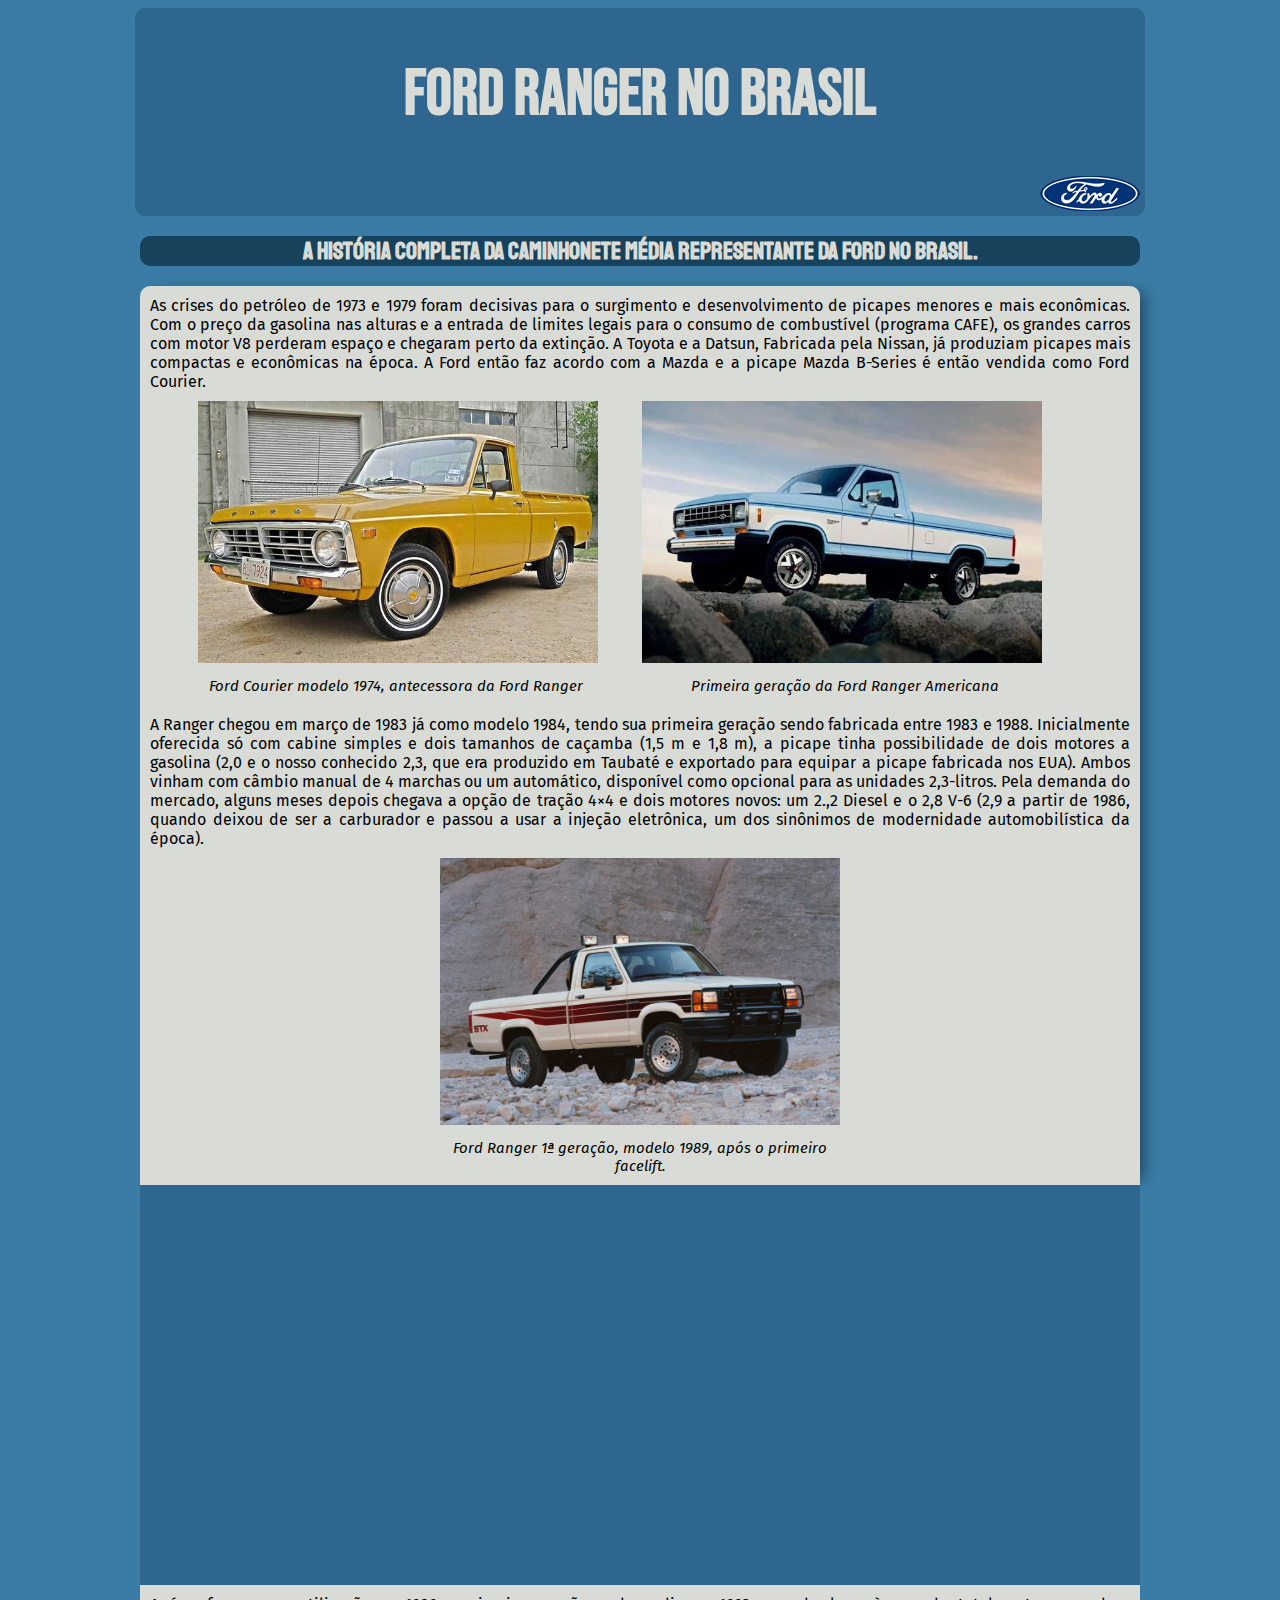
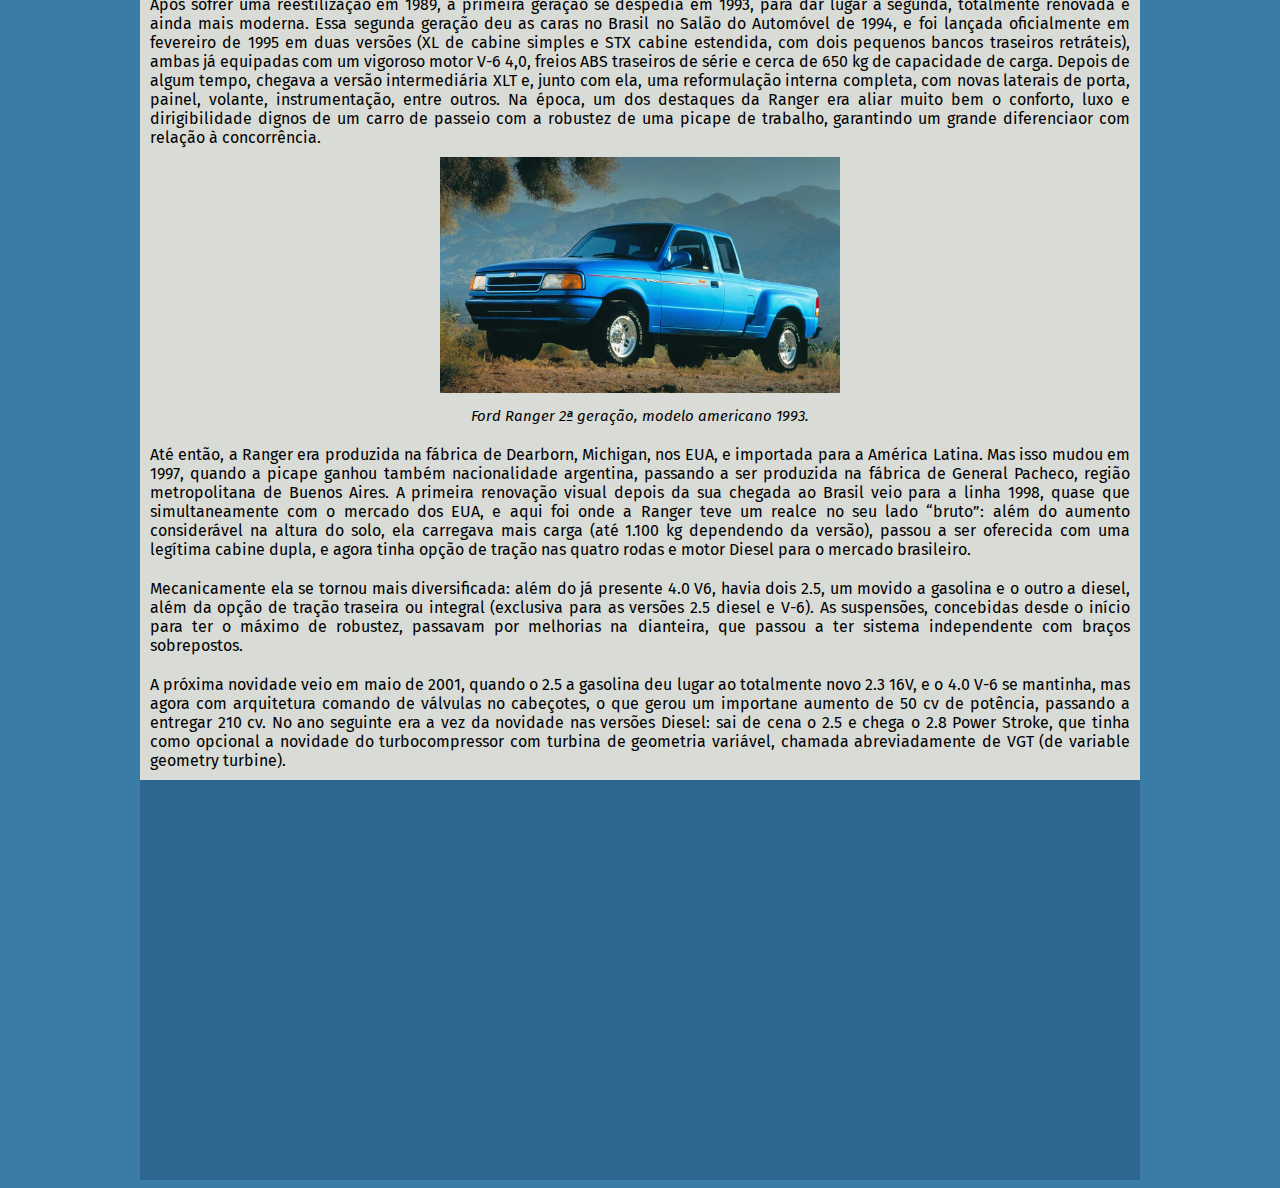
==== index.html @ 735c5980 "alterações no site como um todo" ====
<!DOCTYPE html>
<html lang="pt-br">
<head>
    <meta charset="UTF-8">
    <meta http-equiv="X-UA-Compatible" content="IE=edge">
    <meta name="viewport" content="width=device-width, initial-scale=1.0">
    <title>História da Ford Ranger no Brasil</title>

    <style>
        @import url('https://fonts.googleapis.com/css2?family=Bebas+Neue&display=swap');
        @import url('https://fonts.googleapis.com/css2?family=Staatliches&display=swap');
        @import url('https://fonts.googleapis.com/css2?family=Fira+Sans&display=swap');

        body {
            background-color: #3A7CA5;
            background-size: cover;
            background-repeat: no-repeat;
            background-position: center center;
            background-blend-mode: soft-light;
            background-attachment: fixed;

            /* 
            shorthand:
            
            background: color > image > position > repeat > size > attachment 

            background: #3d5c9b url("imagens/wallpaperranger-hor1.png") center center no-repeat cover fixed;

            obs:. o size ainda não funciona no shorthard, declarar fora do shorthand
            */
        }

        header {
            font-family: 'Bebas Neue', cursive;
            font-size: 2em;
            background-color: #2F6690;
            color: #D9DCD6;
            width: 1000px;
            padding: 5px;
            margin: auto;
            text-align: center;
            border-radius: 10px 10px 10px 10px;
        }

        #paginas {
            background-color: burlywood;
            text-align: center;
            width: 1000px;
            padding: 0px;
            margin: auto;
        }
        #textoprevio {
            color: #D9DCD6;
            background-color: #16425B;
            font-family: 'Staatliches', cursive;
            font-style: normal;
            text-align: center;
            width: 1000px;
            padding: 0px;
            margin: auto;
            border-radius: 10px 10px 10px 10px;
        }

        h3, p {
            font-family: 'Fira Sans', sans-serif;
            margin: 0px;
            padding: 10px;
        }
        
        #textoini {
            background-color: #D9DCD6;
            text-align: center;
            width: 1000px;
            padding: 0px;
            margin: auto;
            border-radius: 10px 10px 0px 0px;
            box-shadow: rgba(0, 0, 0, 0.432) 10px 0px 14px -6px;
        }

        #textos {
            background-color: #D9DCD6;
            text-align: center;
            width: 1000px;
            padding: 0px;
            margin: auto;
        }

        #fotos {
            display: inline-block;
            width: 400px;
            padding: 0px 40px 0px 0px;
            margin: auto;
        }

        #fotosunicas {
            width: 400px;
            padding: 0px 0px 0px 0px;
            margin: auto;
        }

        #comentarios1 {
            display: inline-block;
            width: 400px;
            padding: 0px 45px 0px 0px;
            margin: 0px;
            font-size: 15px;
            font-style: italic;
        }

        #comentarios2 {
            display: inline-block;
            width: 400px;
            padding: 0px 40px 0px 0px;
            margin: 0px;
            font-size: 15px;
            font-style: italic;
        }

        #comentariosunicos {
            width: 400px;
            margin: auto;
            padding: 0px;
            font-size: 15px;
            font-style: italic;
        }

        #anos80 {
            background-color: #2F6690;
            background-image: url('imagens/firstgenwallpaper.jpg');
            background-repeat: no-repeat;
            background-attachment: fixed;
            background-position: center center;
            margin: auto;
            width: 1000px;
            height: 400px;
            padding: 0px;
            margin: auto;
        }

        #anos90 {
            background-color: #2F6690;
            background-image: url('imagens/wallpaperranger2gen.jpg');
            background-repeat: no-repeat;
            background-attachment: fixed;
            background-position: center center;
            margin: auto;
            width: 1000px;
            height: 400px;
            padding: 0px;
            margin: auto;
        }

        #textoini > p {
            text-align: justify;
        }

        #textos > p {
            text-align: justify;
        }

        #logo {
            width: 1000px;
            height: 35px;
            background-image: url('imagens/logomin.fw.png');
            background-repeat: no-repeat;
            background-position: right;
            
        }
    </style>
</head>
<body>
    <header>
        <h1>Ford Ranger no Brasil</h1>
        <div id="logo"></div>
    </header>
    <main>
        <div id="textoprevio">
            <h2>A história completa da caminhonete média representante da Ford no Brasil.</h2>
        </div>
        <section id="textoini">
            <p>
                As crises do petróleo de 1973 e 1979 foram decisivas para o surgimento e desenvolvimento de picapes menores e mais econômicas. Com o preço da gasolina nas alturas e a entrada de limites legais para o consumo de combustível (programa CAFE), os grandes carros com motor V8 perderam espaço e chegaram perto da extinção. A Toyota e a Datsun, Fabricada pela Nissan, já produziam picapes mais compactas e econômicas na época. A Ford então faz acordo com a Mazda e a picape Mazda B-Series é então vendida como Ford Courier.
            </p>

                <div id="fotos">
                    <img src="imagens/FordCourier.jpg" alt="ford courier" id="fotos">
                </div>
                <div id="fotos">
                    <img src="imagens/Ranger1gen3.png" alt="ford ranger 1 gen" id="fotos">
                </div>
                <div id="comentarios1">
                    <p id="legenda">
                        Ford Courier modelo 1974, antecessora da Ford Ranger
                    </p>
                </div>
                <div id="comentarios2">
                    <p id="legenda">
                        Primeira geração da Ford Ranger Americana
                    </p>
                </div>
                <p>
                    A Ranger chegou em março de 1983 já como modelo 1984, tendo sua primeira geração sendo fabricada entre 1983 e 1988. Inicialmente oferecida só com cabine simples e dois tamanhos de caçamba (1,5 m e 1,8 m), a picape tinha possibilidade de dois motores a gasolina (2,0 e o nosso conhecido 2,3, que era produzido em Taubaté e exportado para equipar a picape fabricada nos EUA). Ambos vinham com câmbio manual de 4 marchas ou um automático, disponível como opcional para as unidades 2,3-litros. Pela demanda do mercado, alguns meses depois chegava a opção de tração 4×4 e dois motores novos: um 2.,2 Diesel e o 2,8 V-6 (2,9 a partir de 1986, quando deixou de ser a carburador e passou a usar a injeção eletrônica, um dos sinônimos de modernidade automobilística da época).
                </p>
                <div id="fotosunicas">
                    <img src="imagens/1989-rangerfacelift.jpg" alt="ford ranger 1989" id="fotosunicas">
                </div>
                <div id="comentariosunicos">
                    <p id="legenda">
                        Ford Ranger 1ª geração, modelo 1989, após o primeiro facelift.
                    </p>
                </div>
            
        </section>

        <section id="anos80"></section>

        <section id="textos">
            <p>
                Após sofrer uma reestilização em 1989, a primeira geração se despedia em 1993, para dar lugar à segunda, totalmente renovada e ainda mais moderna. Essa segunda geração deu as caras no Brasil no Salão do Automóvel de 1994, e foi lançada oficialmente em fevereiro de 1995 em duas versões (XL de cabine simples e STX cabine estendida, com dois pequenos bancos traseiros retráteis), ambas já equipadas com um vigoroso motor V-6 4,0, freios ABS traseiros de série e cerca de 650 kg de capacidade de carga. Depois de algum tempo, chegava a versão intermediária XLT e, junto com ela, uma reformulação interna completa, com novas laterais de porta, painel, volante, instrumentação, entre outros. Na época, um dos destaques da Ranger era aliar muito bem o conforto, luxo e dirigibilidade dignos de um carro de passeio com a robustez de uma picape de trabalho, garantindo um grande diferenciaor com relação à concorrência.
            </p>
            <div id="fotosunicas">
                <img src="imagens/ranger2gen-01.jpg" alt="ford ranger 1989" id="fotosunicas">
            </div>
            <div id="comentariosunicos">
                <p id="legenda">
                    Ford Ranger 2ª geração, modelo americano 1993.
                </p>
            </div>
            <p>
                Até então, a Ranger era produzida na fábrica de Dearborn, Michigan, nos EUA, e importada para a América Latina. Mas isso mudou em 1997, quando a picape ganhou também nacionalidade argentina, passando a ser produzida na fábrica de General Pacheco, região metropolitana de Buenos Aires. A primeira renovação visual depois da sua chegada ao Brasil veio para a linha 1998, quase que simultaneamente com o mercado dos EUA, e aqui foi onde a Ranger teve um realce no seu lado “bruto”: além do aumento considerável na altura do solo, ela carregava mais carga (até 1.100 kg dependendo da versão), passou a ser oferecida com uma legítima cabine dupla, e agora tinha opção de tração nas quatro rodas e motor Diesel para o mercado brasileiro.
            </p>
            <p>
                Mecanicamente ela se tornou mais diversificada: além do já presente 4.0 V6, havia dois 2.5, um movido a gasolina e o outro a diesel, além da opção de tração traseira ou integral (exclusiva para as versões 2.5 diesel e V-6). As suspensões, concebidas desde o início para ter o máximo de robustez, passavam por melhorias na dianteira, que passou a ter sistema independente com braços sobrepostos.
            </p>
            <p>
                A próxima novidade veio em maio de 2001, quando o 2.5 a gasolina deu lugar ao totalmente novo 2.3 16V, e o 4.0 V-6 se mantinha, mas agora com arquitetura comando de válvulas no cabeçotes, o que gerou um importane aumento de 50 cv de potência, passando a entregar 210 cv. No ano seguinte era a vez da novidade nas versões Diesel: sai de cena o 2.5 e chega o 2.8 Power Stroke, que tinha como opcional a novidade do turbocompressor com turbina de geometria variável, chamada abreviadamente de VGT (de variable geometry turbine).
            </p>

            <section id="anos90"></section>
            
        </section>
    </main>
</body>
</html>
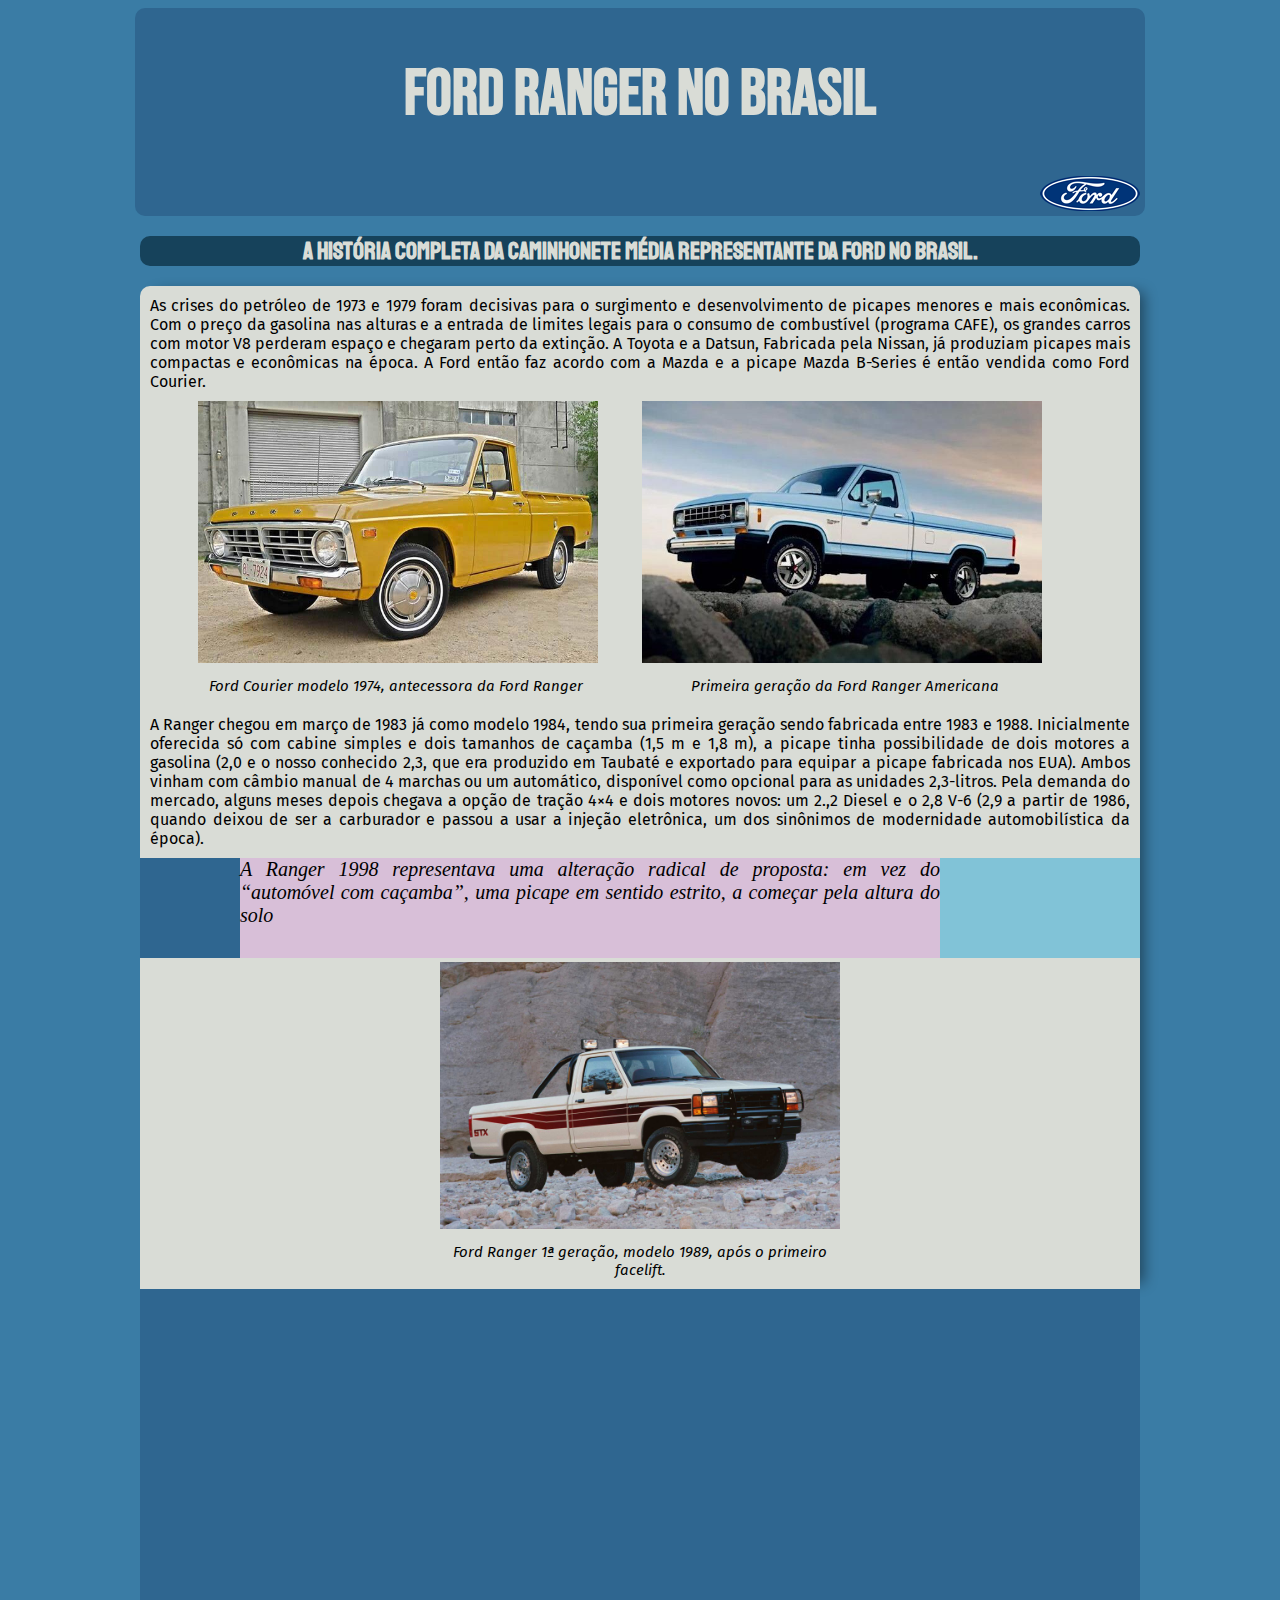
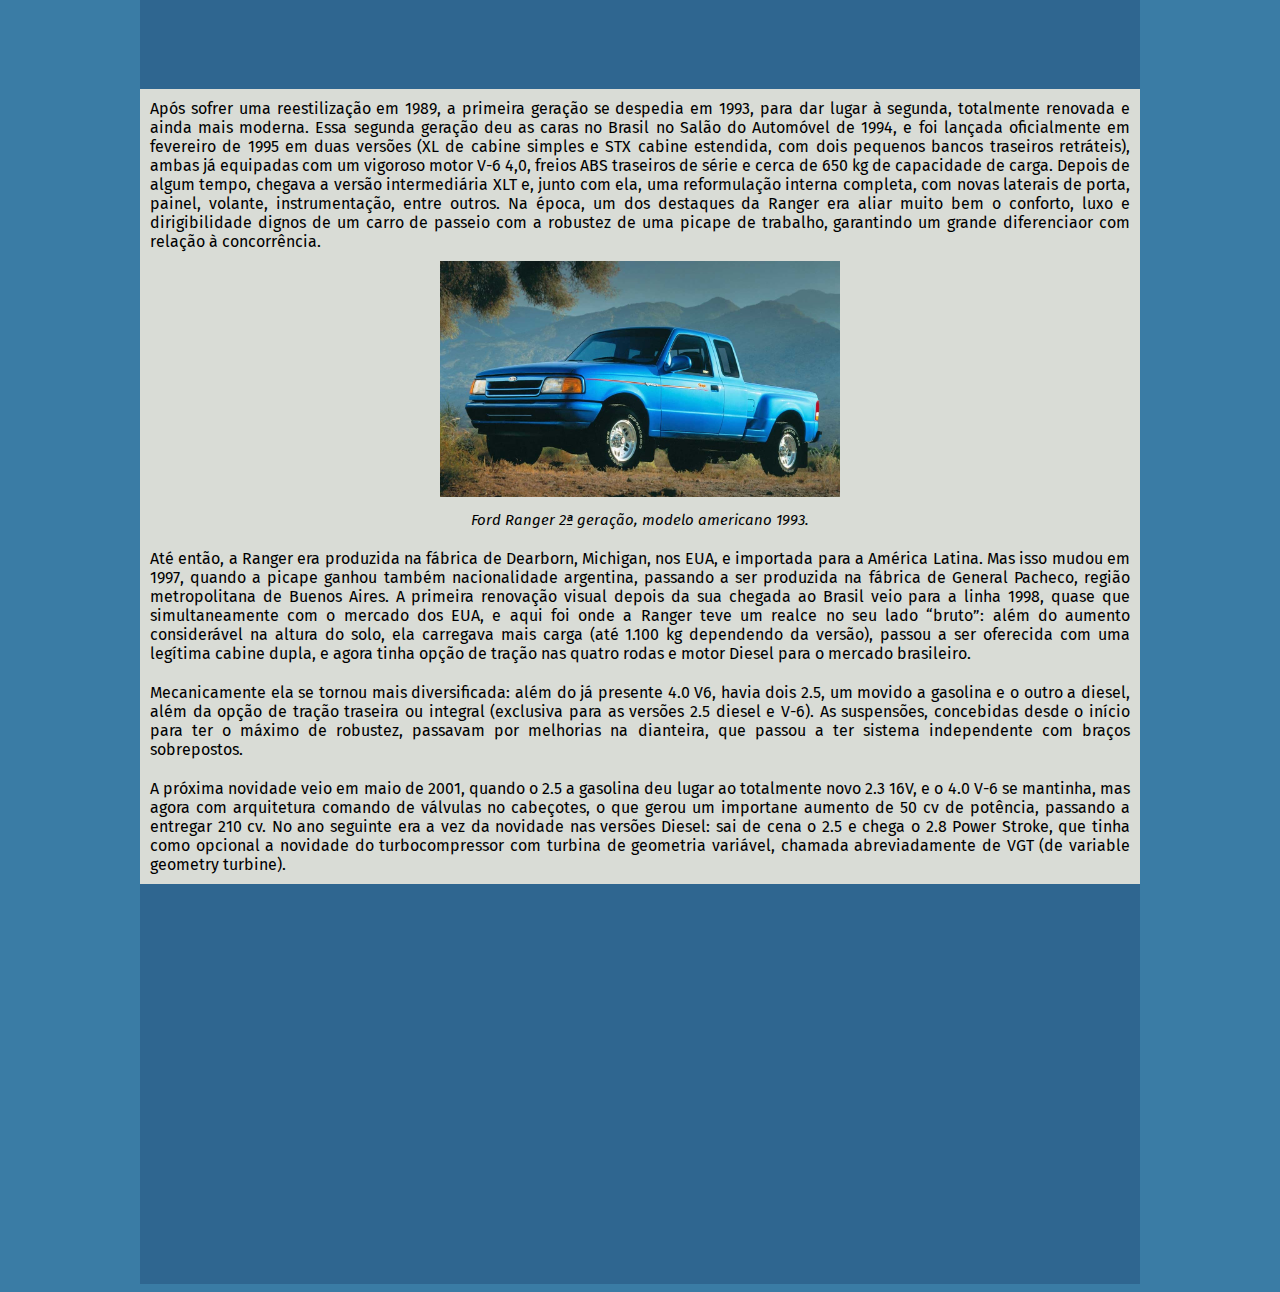
==== commit a85036bd: "commit" ====
--- a/index.html
+++ b/index.html
@@ -66,6 +66,37 @@
             margin: 0px;
             padding: 10px;
         }
+
+        #destaque {
+            display: inline-block;
+            background-color: #81C3D7;
+            font-size: 20px;
+            font-style: italic;
+            margin: auto;
+            width: 1000px;
+        }
+
+        #textodestaque {
+            margin: 10px 0px 10px 0px;
+            width: 700px;
+            height: 100px;
+            text-align: justify;
+            display: table-cell;
+            background-color: thistle;
+        }
+
+        #enfeitedestaque {
+            margin: 10px 0px 10px 0px;
+            width: 100px;
+            height: 100px;
+            display: table-cell;
+            background-color: #2F6690;
+        }
+
+        #teste {
+            border: 0px 0px 50px 0px;
+            padding: 0px;
+        }
         
         #textoini {
             background-color: #D9DCD6;
@@ -126,7 +157,7 @@
 
         #anos80 {
             background-color: #2F6690;
-            background-image: url('imagens/firstgenwallpaper.jpg');
+            background-image: url('imagens/ranger1gen4.PNG');
             background-repeat: no-repeat;
             background-attachment: fixed;
             background-position: center center;
@@ -201,6 +232,12 @@
                 <p>
                     A Ranger chegou em março de 1983 já como modelo 1984, tendo sua primeira geração sendo fabricada entre 1983 e 1988. Inicialmente oferecida só com cabine simples e dois tamanhos de caçamba (1,5 m e 1,8 m), a picape tinha possibilidade de dois motores a gasolina (2,0 e o nosso conhecido 2,3, que era produzido em Taubaté e exportado para equipar a picape fabricada nos EUA). Ambos vinham com câmbio manual de 4 marchas ou um automático, disponível como opcional para as unidades 2,3-litros. Pela demanda do mercado, alguns meses depois chegava a opção de tração 4×4 e dois motores novos: um 2.,2 Diesel e o 2,8 V-6 (2,9 a partir de 1986, quando deixou de ser a carburador e passou a usar a injeção eletrônica, um dos sinônimos de modernidade automobilística da época).
                 </p>
+                <section id="destaque">
+                <div id="enfeitedestaque"></div>
+                <div id="textodestaque">A Ranger 1998 representava uma alteração radical de proposta: em vez do “automóvel com caçamba”, uma picape em sentido estrito, a começar pela altura do solo</div>
+                </section>
+                
+                    
                 <div id="fotosunicas">
                     <img src="imagens/1989-rangerfacelift.jpg" alt="ford ranger 1989" id="fotosunicas">
                 </div>
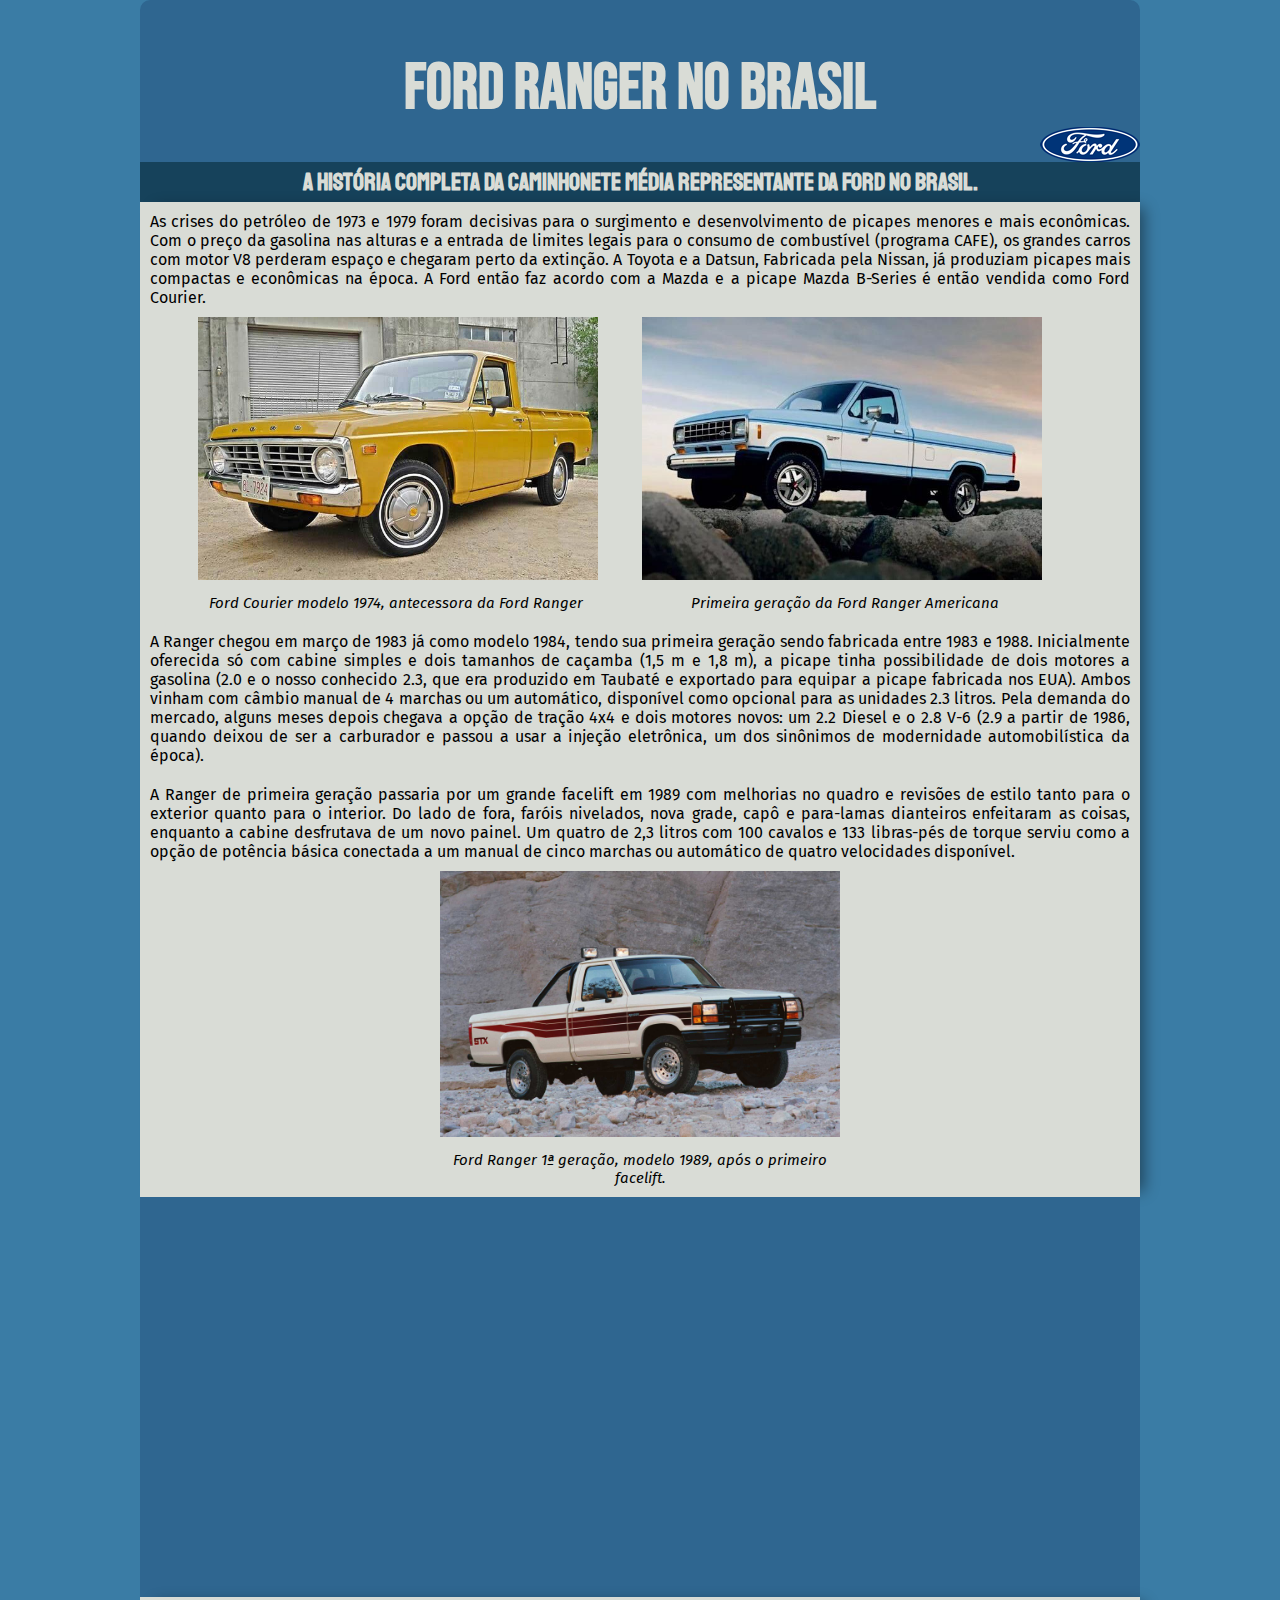
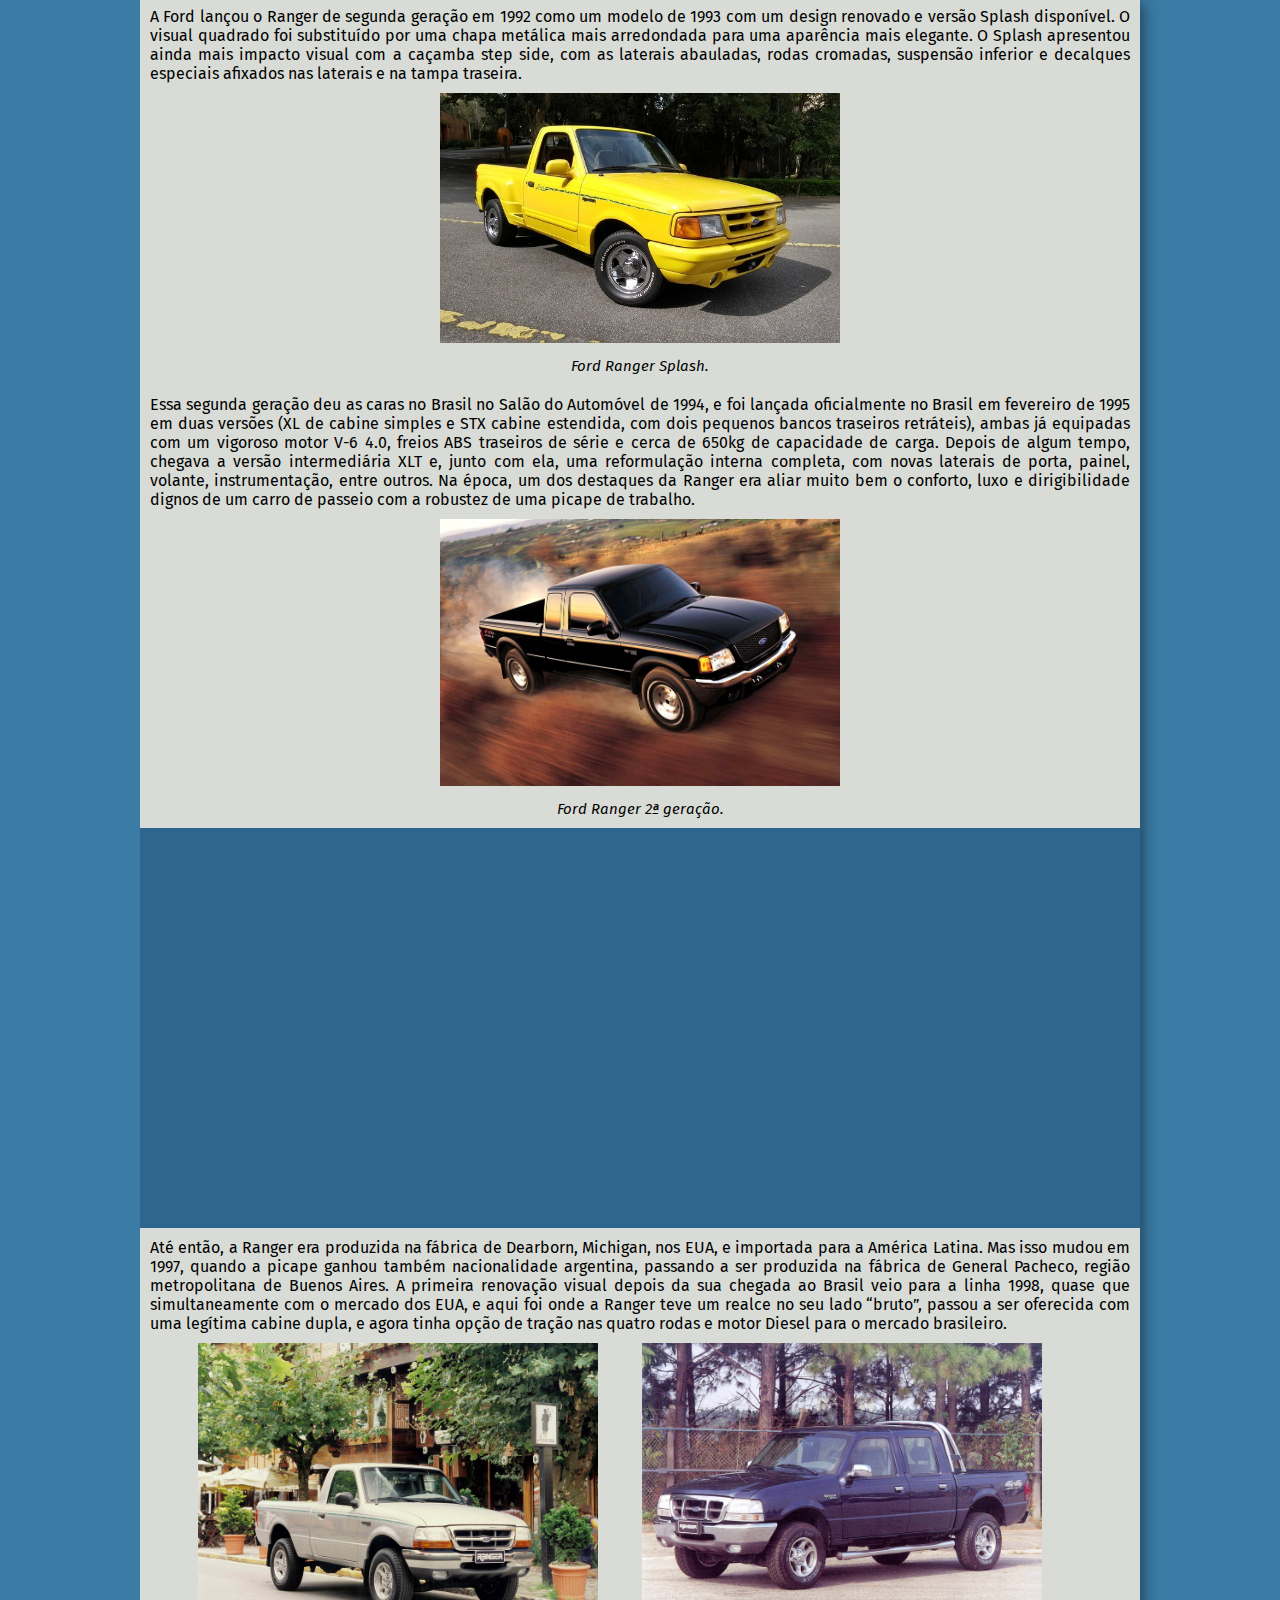
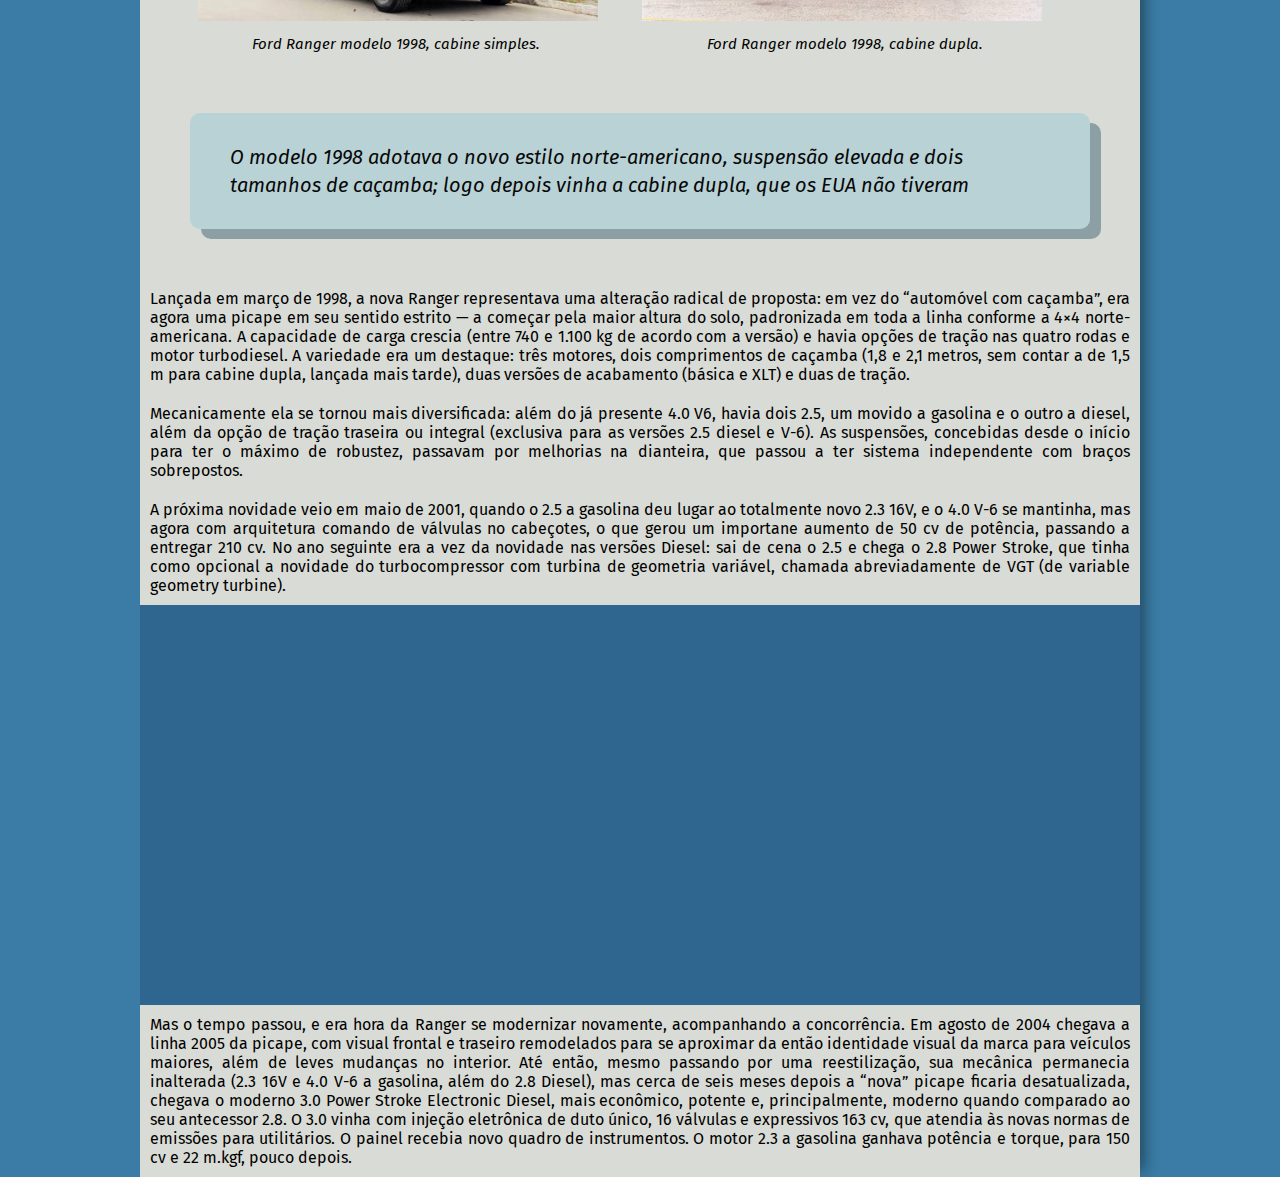
==== commit 6bb3631b: "commit final do dia" ====
--- a/index.html
+++ b/index.html
@@ -11,6 +11,12 @@
         @import url('https://fonts.googleapis.com/css2?family=Staatliches&display=swap');
         @import url('https://fonts.googleapis.com/css2?family=Fira+Sans&display=swap');
 
+        *{
+            margin: 0;
+            padding: 0;
+            border: 0;
+        }
+
         body {
             background-color: #3A7CA5;
             background-size: cover;
@@ -36,29 +42,20 @@
             background-color: #2F6690;
             color: #D9DCD6;
             width: 1000px;
-            padding: 5px;
+            padding: 50px 0px 0px 0px;
             margin: auto;
             text-align: center;
-            border-radius: 10px 10px 10px 10px;
-        }
-
-        #paginas {
-            background-color: burlywood;
-            text-align: center;
-            width: 1000px;
-            padding: 0px;
-            margin: auto;
-        }
+            border-radius: 10px 10px 0px 0px;
+        }
+
         #textoprevio {
+            width: 1000px;
+            padding: 5px 0px 5px 0px;
             color: #D9DCD6;
             background-color: #16425B;
             font-family: 'Staatliches', cursive;
-            font-style: normal;
             text-align: center;
-            width: 1000px;
-            padding: 0px;
-            margin: auto;
-            border-radius: 10px 10px 10px 10px;
+            margin: auto;
         }
 
         h3, p {
@@ -68,16 +65,23 @@
         }
 
         #destaque {
-            display: inline-block;
-            background-color: #81C3D7;
             font-size: 20px;
             font-style: italic;
             margin: auto;
             width: 1000px;
         }
 
+        #enfeitedestaque {
+            margin: auto;
+            padding: 0px 0px 0px 200px;
+            width: 10px;
+            height: 100px;
+            display: table-cell;
+            background-color: #2F6690;
+        }
+
         #textodestaque {
-            margin: 10px 0px 10px 0px;
+            margin: auto;
             width: 700px;
             height: 100px;
             text-align: justify;
@@ -85,14 +89,6 @@
             background-color: thistle;
         }
 
-        #enfeitedestaque {
-            margin: 10px 0px 10px 0px;
-            width: 100px;
-            height: 100px;
-            display: table-cell;
-            background-color: #2F6690;
-        }
-
         #teste {
             border: 0px 0px 50px 0px;
             padding: 0px;
@@ -104,7 +100,6 @@
             width: 1000px;
             padding: 0px;
             margin: auto;
-            border-radius: 10px 10px 0px 0px;
             box-shadow: rgba(0, 0, 0, 0.432) 10px 0px 14px -6px;
         }
 
@@ -114,6 +109,7 @@
             width: 1000px;
             padding: 0px;
             margin: auto;
+            box-shadow: rgba(0, 0, 0, 0.432) 10px 0px 14px -6px;
         }
 
         #fotos {
@@ -157,7 +153,7 @@
 
         #anos80 {
             background-color: #2F6690;
-            background-image: url('imagens/ranger1gen4.PNG');
+            background-image: url('imagens/ranger1gen5.jpg');
             background-repeat: no-repeat;
             background-attachment: fixed;
             background-position: center center;
@@ -181,6 +177,20 @@
             margin: auto;
         }
 
+        #anos98 {
+            background-color: #2F6690;
+            background-image: url('imagens/ranger3gen.jpg');
+            background-repeat: no-repeat;
+            background-attachment: fixed;
+            background-position: center center;
+            margin: auto;
+            width: 1000px;
+            height: 400px;
+            padding: 0px;
+            margin: auto;
+        }
+
+
         #textoini > p {
             text-align: justify;
         }
@@ -194,9 +204,22 @@
             height: 35px;
             background-image: url('imagens/logomin.fw.png');
             background-repeat: no-repeat;
-            background-position: right;
-            
-        }
+            background-position: right;   
+        }
+
+        blockquote.quote {
+            padding:20px 30px;
+            text-align:left;
+            background: #81c3d760 no-repeat right;
+            color: #070707;
+            font-size: 20px;line-height: 1.4;
+            font-style: italic;
+            border: 0;
+            border-radius: 10px;
+            margin: 50px 50px 50px 50px;
+            display: block;
+            box-shadow: 11px 10px 0px #16425b65;
+}
     </style>
 </head>
 <body>
@@ -230,14 +253,12 @@
                     </p>
                 </div>
                 <p>
-                    A Ranger chegou em março de 1983 já como modelo 1984, tendo sua primeira geração sendo fabricada entre 1983 e 1988. Inicialmente oferecida só com cabine simples e dois tamanhos de caçamba (1,5 m e 1,8 m), a picape tinha possibilidade de dois motores a gasolina (2,0 e o nosso conhecido 2,3, que era produzido em Taubaté e exportado para equipar a picape fabricada nos EUA). Ambos vinham com câmbio manual de 4 marchas ou um automático, disponível como opcional para as unidades 2,3-litros. Pela demanda do mercado, alguns meses depois chegava a opção de tração 4×4 e dois motores novos: um 2.,2 Diesel e o 2,8 V-6 (2,9 a partir de 1986, quando deixou de ser a carburador e passou a usar a injeção eletrônica, um dos sinônimos de modernidade automobilística da época).
-                </p>
-                <section id="destaque">
-                <div id="enfeitedestaque"></div>
-                <div id="textodestaque">A Ranger 1998 representava uma alteração radical de proposta: em vez do “automóvel com caçamba”, uma picape em sentido estrito, a começar pela altura do solo</div>
-                </section>
+                    A Ranger chegou em março de 1983 já como modelo 1984, tendo sua primeira geração sendo fabricada entre 1983 e 1988. Inicialmente oferecida só com cabine simples e dois tamanhos de caçamba (1,5 m e 1,8 m), a picape tinha possibilidade de dois motores a gasolina (2.0 e o nosso conhecido 2.3, que era produzido em Taubaté e exportado para equipar a picape fabricada nos EUA). Ambos vinham com câmbio manual de 4 marchas ou um automático, disponível como opcional para as unidades 2.3 litros. Pela demanda do mercado, alguns meses depois chegava a opção de tração 4x4 e dois motores novos: um 2.2 Diesel e o 2.8 V-6 (2.9 a partir de 1986, quando deixou de ser a carburador e passou a usar a injeção eletrônica, um dos sinônimos de modernidade automobilística da época).
+                </p>
+                <p>
+                    A Ranger de primeira geração passaria por um grande facelift em 1989 com melhorias no quadro e revisões de estilo tanto para o exterior quanto para o interior. Do lado de fora, faróis nivelados, nova grade, capô e para-lamas dianteiros enfeitaram as coisas, enquanto a cabine desfrutava de um novo painel. Um quatro de 2,3 litros com 100 cavalos e 133 libras-pés de torque serviu como a opção de potência básica conectada a um manual de cinco marchas ou automático de quatro velocidades disponível.
+                </p>
                 
-                    
                 <div id="fotosunicas">
                     <img src="imagens/1989-rangerfacelift.jpg" alt="ford ranger 1989" id="fotosunicas">
                 </div>
@@ -253,18 +274,52 @@
 
         <section id="textos">
             <p>
-                Após sofrer uma reestilização em 1989, a primeira geração se despedia em 1993, para dar lugar à segunda, totalmente renovada e ainda mais moderna. Essa segunda geração deu as caras no Brasil no Salão do Automóvel de 1994, e foi lançada oficialmente em fevereiro de 1995 em duas versões (XL de cabine simples e STX cabine estendida, com dois pequenos bancos traseiros retráteis), ambas já equipadas com um vigoroso motor V-6 4,0, freios ABS traseiros de série e cerca de 650 kg de capacidade de carga. Depois de algum tempo, chegava a versão intermediária XLT e, junto com ela, uma reformulação interna completa, com novas laterais de porta, painel, volante, instrumentação, entre outros. Na época, um dos destaques da Ranger era aliar muito bem o conforto, luxo e dirigibilidade dignos de um carro de passeio com a robustez de uma picape de trabalho, garantindo um grande diferenciaor com relação à concorrência.
+                A Ford lançou o Ranger de segunda geração em 1992 como um modelo de 1993 com um design renovado e versão Splash disponível. O visual quadrado foi substituído por uma chapa metálica mais arredondada para uma aparência mais elegante. O Splash apresentou ainda mais impacto visual com a caçamba step side, com as laterais abauladas, rodas cromadas, suspensão inferior e decalques especiais afixados nas laterais e na tampa traseira.
             </p>
             <div id="fotosunicas">
-                <img src="imagens/ranger2gen-01.jpg" alt="ford ranger 1989" id="fotosunicas">
+                <img src="imagens/rangersplashamarela.jpg" alt="ford ranger 1989" id="fotosunicas">
             </div>
             <div id="comentariosunicos">
                 <p id="legenda">
-                    Ford Ranger 2ª geração, modelo americano 1993.
-                </p>
-            </div>
-            <p>
-                Até então, a Ranger era produzida na fábrica de Dearborn, Michigan, nos EUA, e importada para a América Latina. Mas isso mudou em 1997, quando a picape ganhou também nacionalidade argentina, passando a ser produzida na fábrica de General Pacheco, região metropolitana de Buenos Aires. A primeira renovação visual depois da sua chegada ao Brasil veio para a linha 1998, quase que simultaneamente com o mercado dos EUA, e aqui foi onde a Ranger teve um realce no seu lado “bruto”: além do aumento considerável na altura do solo, ela carregava mais carga (até 1.100 kg dependendo da versão), passou a ser oferecida com uma legítima cabine dupla, e agora tinha opção de tração nas quatro rodas e motor Diesel para o mercado brasileiro.
+                    Ford Ranger Splash.
+                </p>
+            </div>
+            <p>
+                Essa segunda geração deu as caras no Brasil no Salão do Automóvel de 1994, e foi lançada oficialmente no Brasil em fevereiro de 1995 em duas versões (XL de cabine simples e STX cabine estendida, com dois pequenos bancos traseiros retráteis), ambas já equipadas com um vigoroso motor V-6 4.0, freios ABS traseiros de série e cerca de 650kg de capacidade de carga. Depois de algum tempo, chegava a versão intermediária XLT e, junto com ela, uma reformulação interna completa, com novas laterais de porta, painel, volante, instrumentação, entre outros. Na época, um dos destaques da Ranger era aliar muito bem o conforto, luxo e dirigibilidade dignos de um carro de passeio com a robustez de uma picape de trabalho.
+            </p>
+            <div id="fotosunicas">
+                <img src="imagens/range2gen.jpg" alt="ford ranger 1989" id="fotosunicas">
+            </div>
+            <div id="comentariosunicos">
+                <p id="legenda">
+                    Ford Ranger 2ª geração.
+                </p>
+            </div>
+            <section id="anos90"></section>
+            <p>
+                Até então, a Ranger era produzida na fábrica de Dearborn, Michigan, nos EUA, e importada para a América Latina. Mas isso mudou em 1997, quando a picape ganhou também nacionalidade argentina, passando a ser produzida na fábrica de General Pacheco, região metropolitana de Buenos Aires. A primeira renovação visual depois da sua chegada ao Brasil veio para a linha 1998, quase que simultaneamente com o mercado dos EUA, e aqui foi onde a Ranger teve um realce no seu lado “bruto”, passou a ser oferecida com uma legítima cabine dupla, e agora tinha opção de tração nas quatro rodas e motor Diesel para o mercado brasileiro.
+            </p>
+            <div id="fotos">
+                <img src="imagens/ranger1998.jpg" alt="ford courier" id="fotos">
+            </div>
+            <div id="fotos">
+                <img src="imagens/ranger 1998-4.jpg" alt="ford ranger 1 gen" id="fotos">
+            </div>
+            <div id="comentarios1">
+                <p id="legenda">
+                    Ford Ranger modelo 1998, cabine simples.
+                </p>
+            </div>
+            <div id="comentarios2">
+                <p id="legenda">
+                    Ford Ranger modelo 1998, cabine dupla.
+                </p>
+            </div>
+            <blockquote class="quote">
+                <p>O modelo 1998 adotava o novo estilo norte-americano, suspensão elevada e dois tamanhos de caçamba; logo depois vinha a cabine dupla, que os EUA não tiveram</p>
+            </blockquote>
+            <p>
+                Lançada em março de 1998, a nova Ranger representava uma alteração radical de proposta: em vez do “automóvel com caçamba”, era agora uma picape em seu sentido estrito — a começar pela maior altura do solo, padronizada em toda a linha conforme a 4×4 norte-americana. A capacidade de carga crescia (entre 740 e 1.100 kg de acordo com a versão) e havia opções de tração nas quatro rodas e motor turbodiesel. A variedade era um destaque: três motores, dois comprimentos de caçamba (1,8 e 2,1 metros, sem contar a de 1,5 m para cabine dupla, lançada mais tarde), duas versões de acabamento (básica e XLT) e duas de tração.
             </p>
             <p>
                 Mecanicamente ela se tornou mais diversificada: além do já presente 4.0 V6, havia dois 2.5, um movido a gasolina e o outro a diesel, além da opção de tração traseira ou integral (exclusiva para as versões 2.5 diesel e V-6). As suspensões, concebidas desde o início para ter o máximo de robustez, passavam por melhorias na dianteira, que passou a ter sistema independente com braços sobrepostos.
@@ -272,8 +327,12 @@
             <p>
                 A próxima novidade veio em maio de 2001, quando o 2.5 a gasolina deu lugar ao totalmente novo 2.3 16V, e o 4.0 V-6 se mantinha, mas agora com arquitetura comando de válvulas no cabeçotes, o que gerou um importane aumento de 50 cv de potência, passando a entregar 210 cv. No ano seguinte era a vez da novidade nas versões Diesel: sai de cena o 2.5 e chega o 2.8 Power Stroke, que tinha como opcional a novidade do turbocompressor com turbina de geometria variável, chamada abreviadamente de VGT (de variable geometry turbine).
             </p>
-
-            <section id="anos90"></section>
+            
+            <section id="anos98"></section>
+           
+            <p>
+                Mas o tempo passou, e era hora da Ranger se modernizar novamente, acompanhando a concorrência. Em agosto de 2004 chegava a linha 2005 da picape, com visual frontal e traseiro remodelados para se aproximar da então identidade visual da marca para veículos maiores, além de leves mudanças no interior. Até então, mesmo passando por uma reestilização, sua mecânica permanecia inalterada (2.3 16V e 4.0 V-6 a gasolina, além do 2.8 Diesel), mas cerca de seis meses depois a “nova” picape ficaria desatualizada, chegava o moderno 3.0 Power Stroke Electronic Diesel, mais econômico, potente e, principalmente, moderno quando comparado ao seu antecessor 2.8. O 3.0 vinha com injeção eletrônica de duto único, 16 válvulas e expressivos 163 cv, que atendia às novas normas de emissões para utilitários. O painel recebia novo quadro de instrumentos. O motor 2.3 a gasolina ganhava potência e torque, para 150 cv e 22 m.kgf, pouco depois.
+            </p>
             
         </section>
     </main>
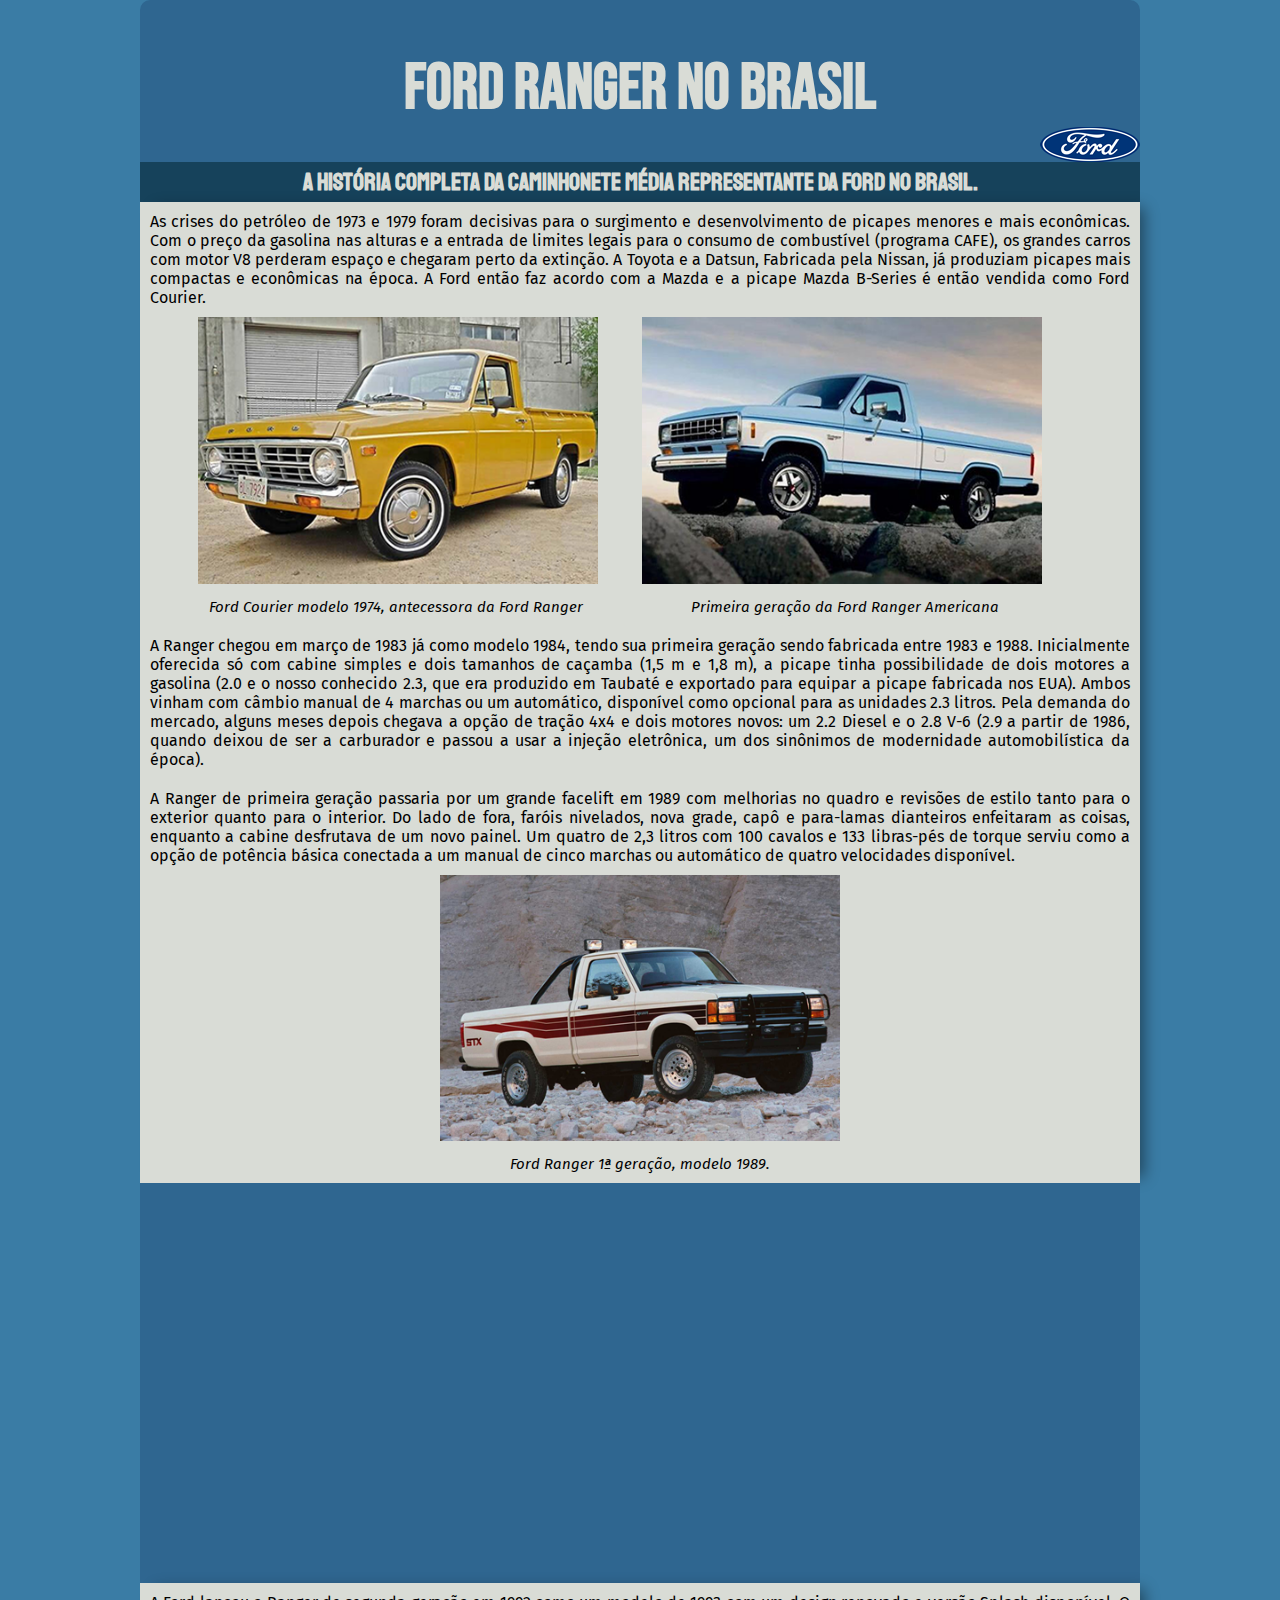
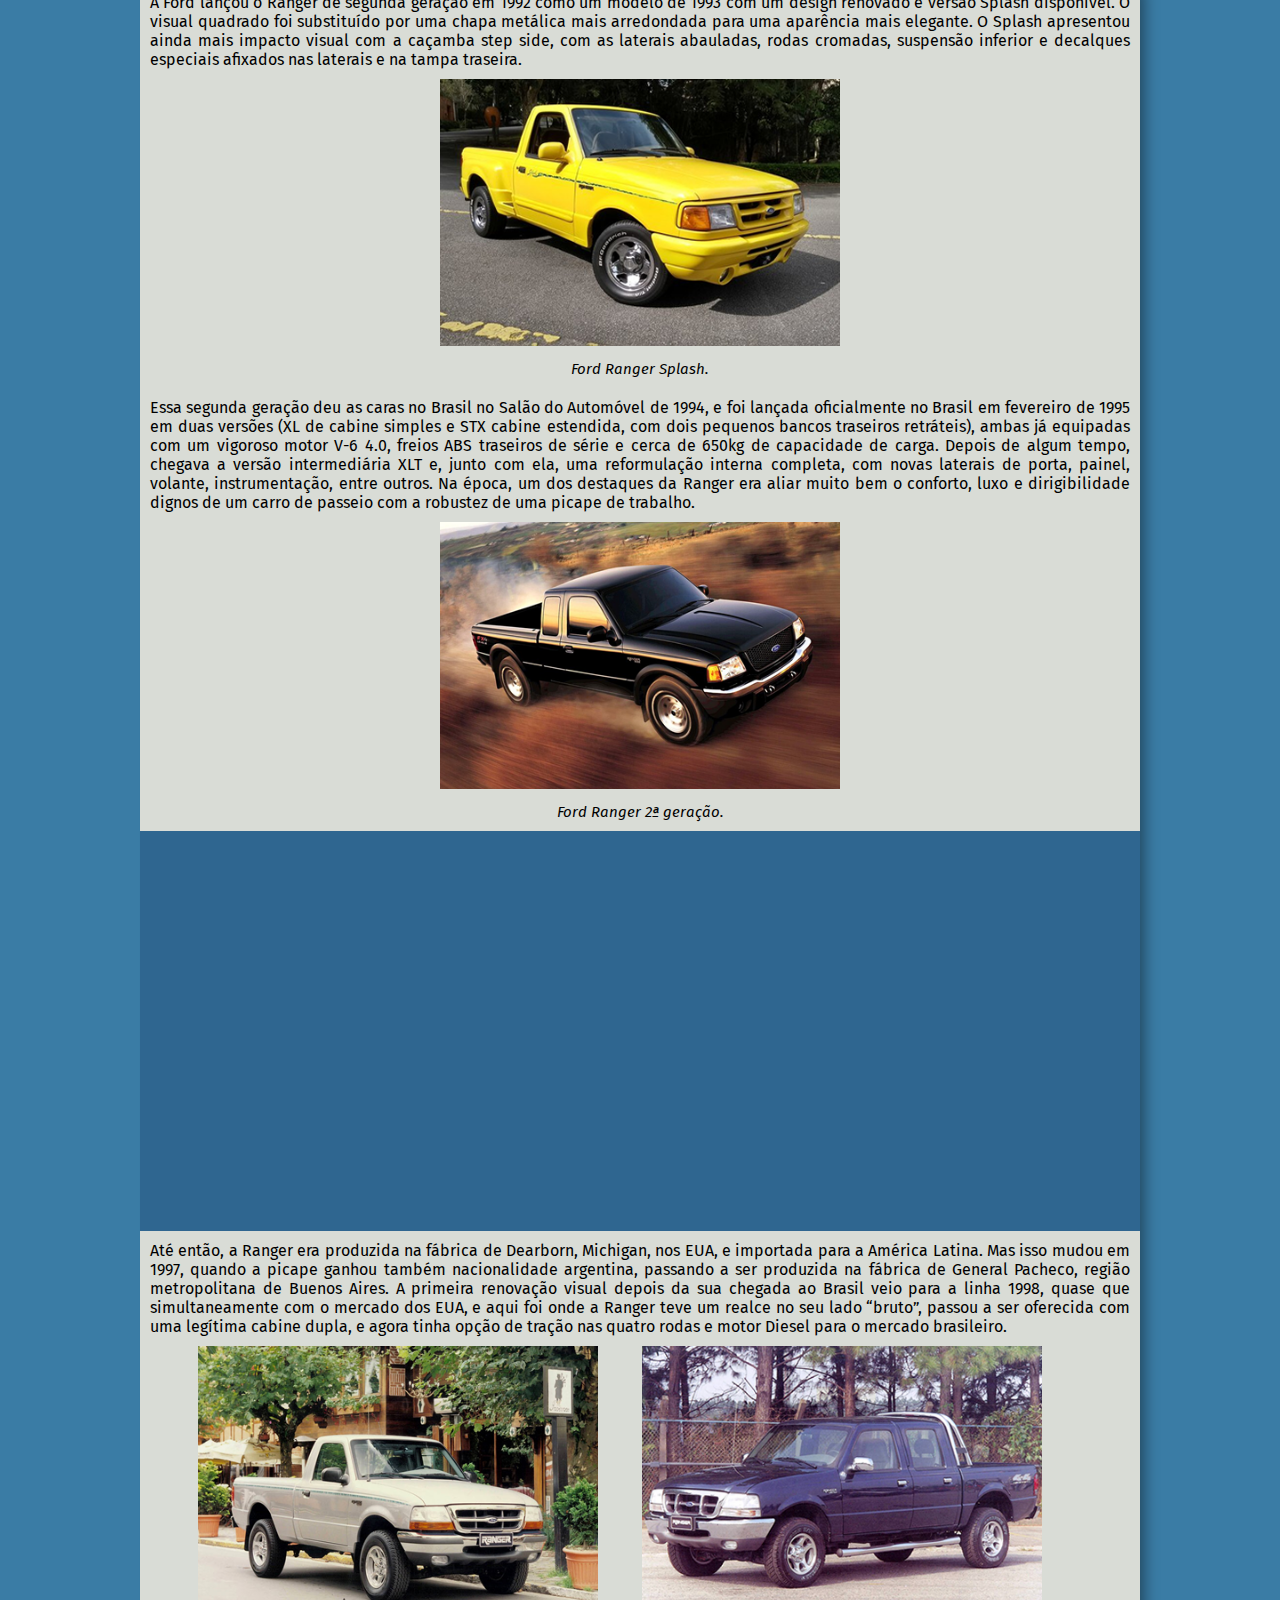
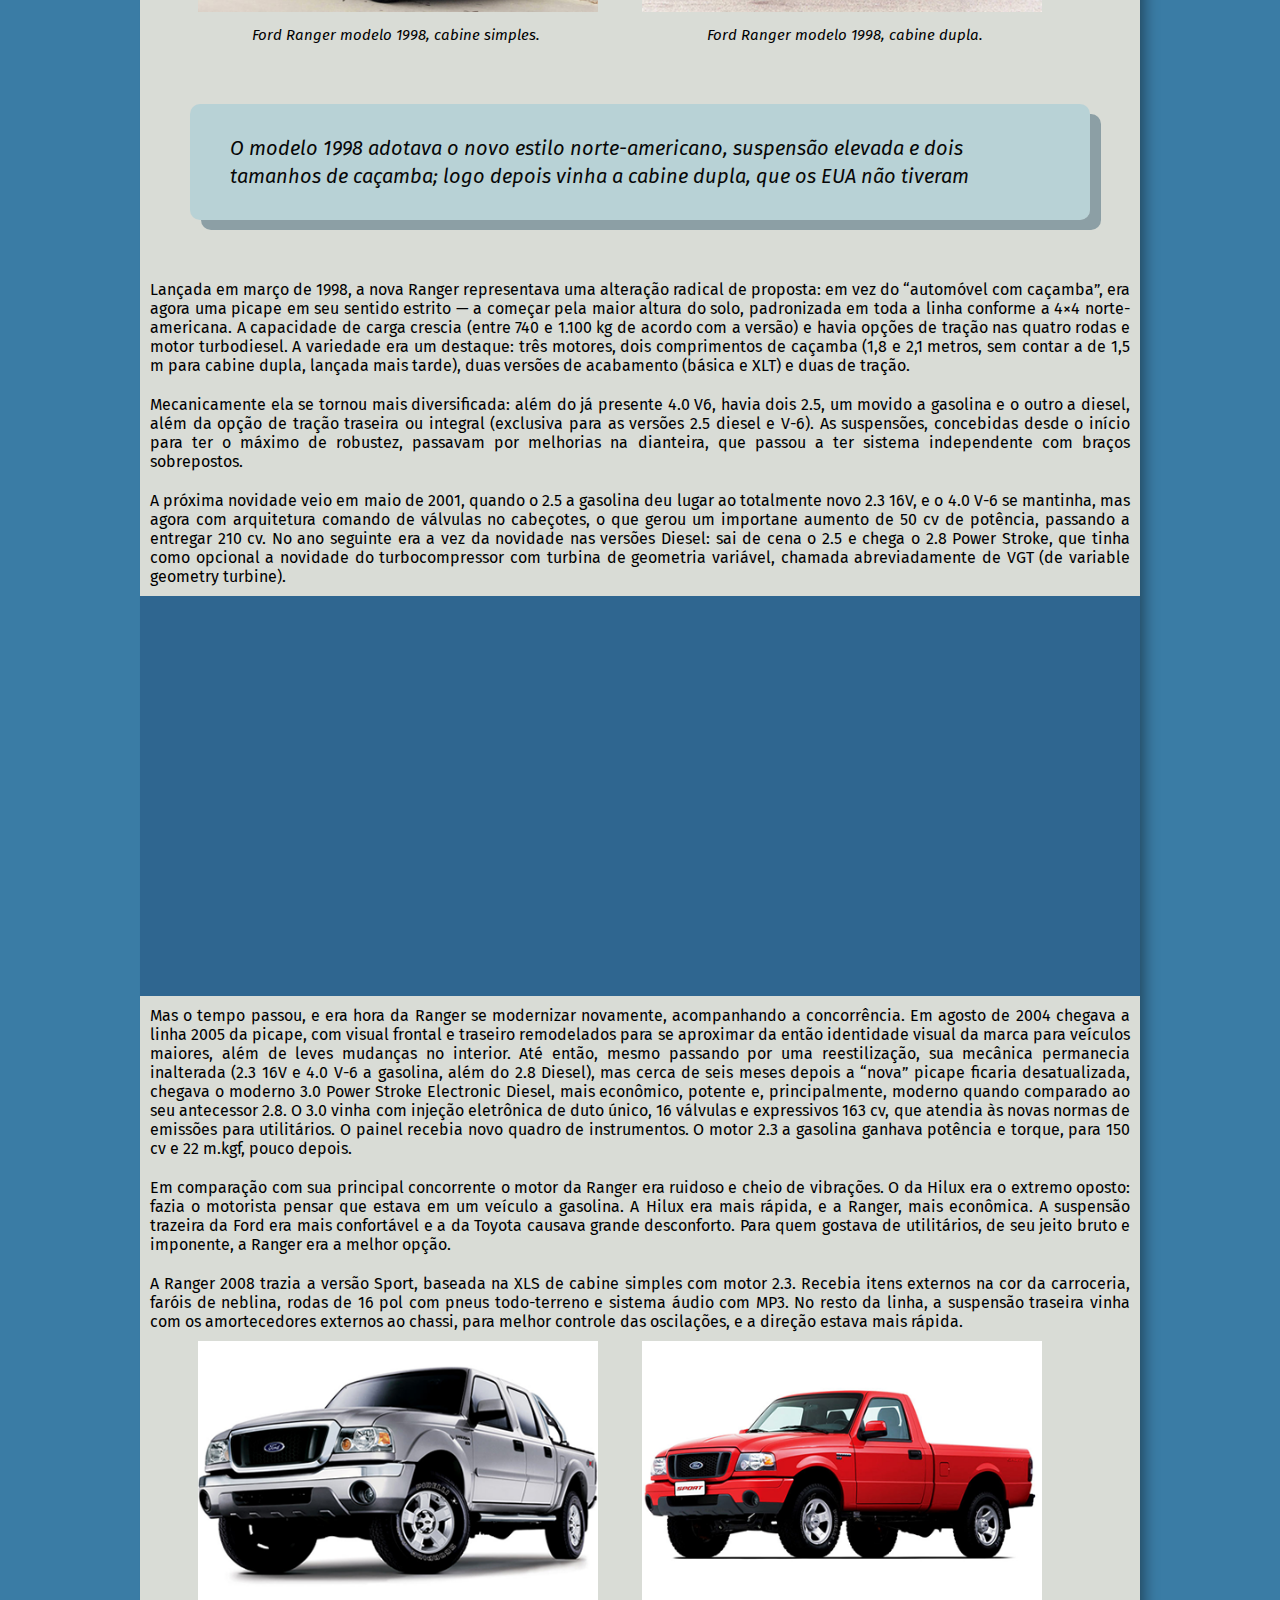
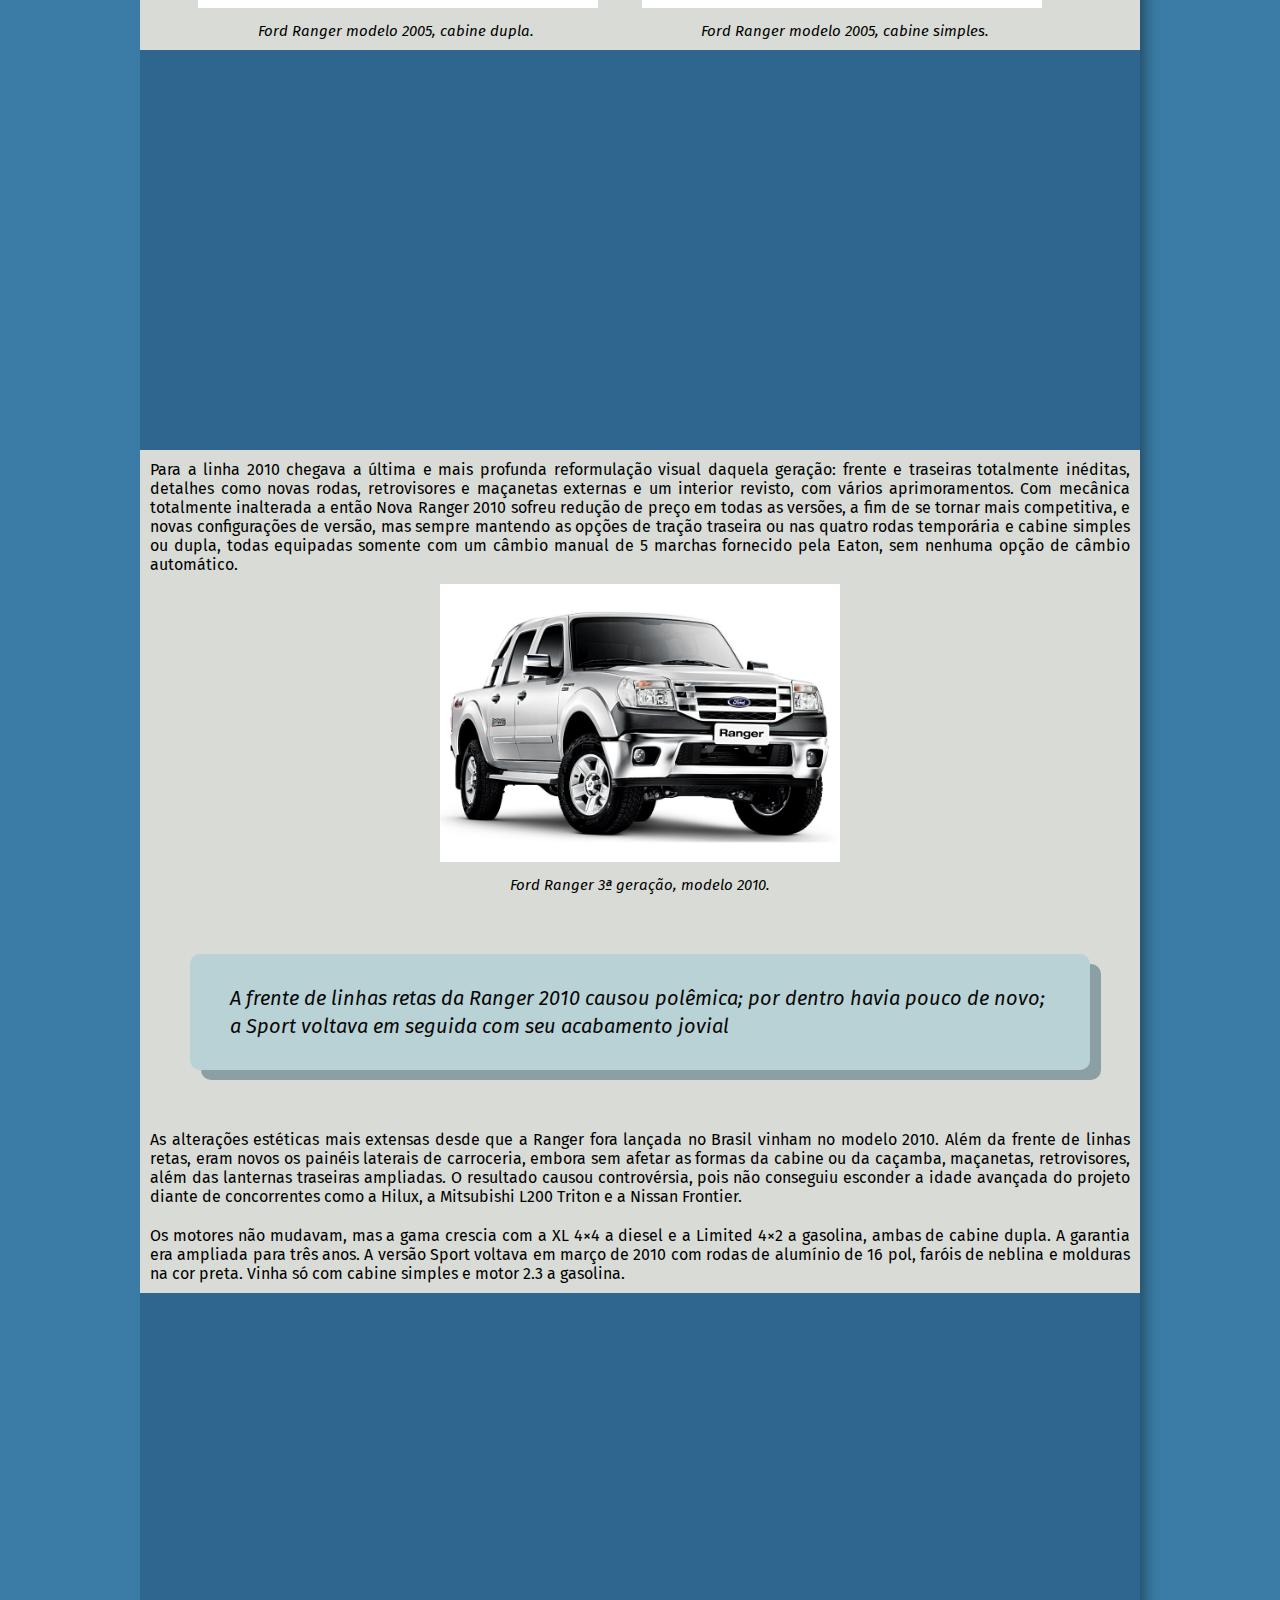
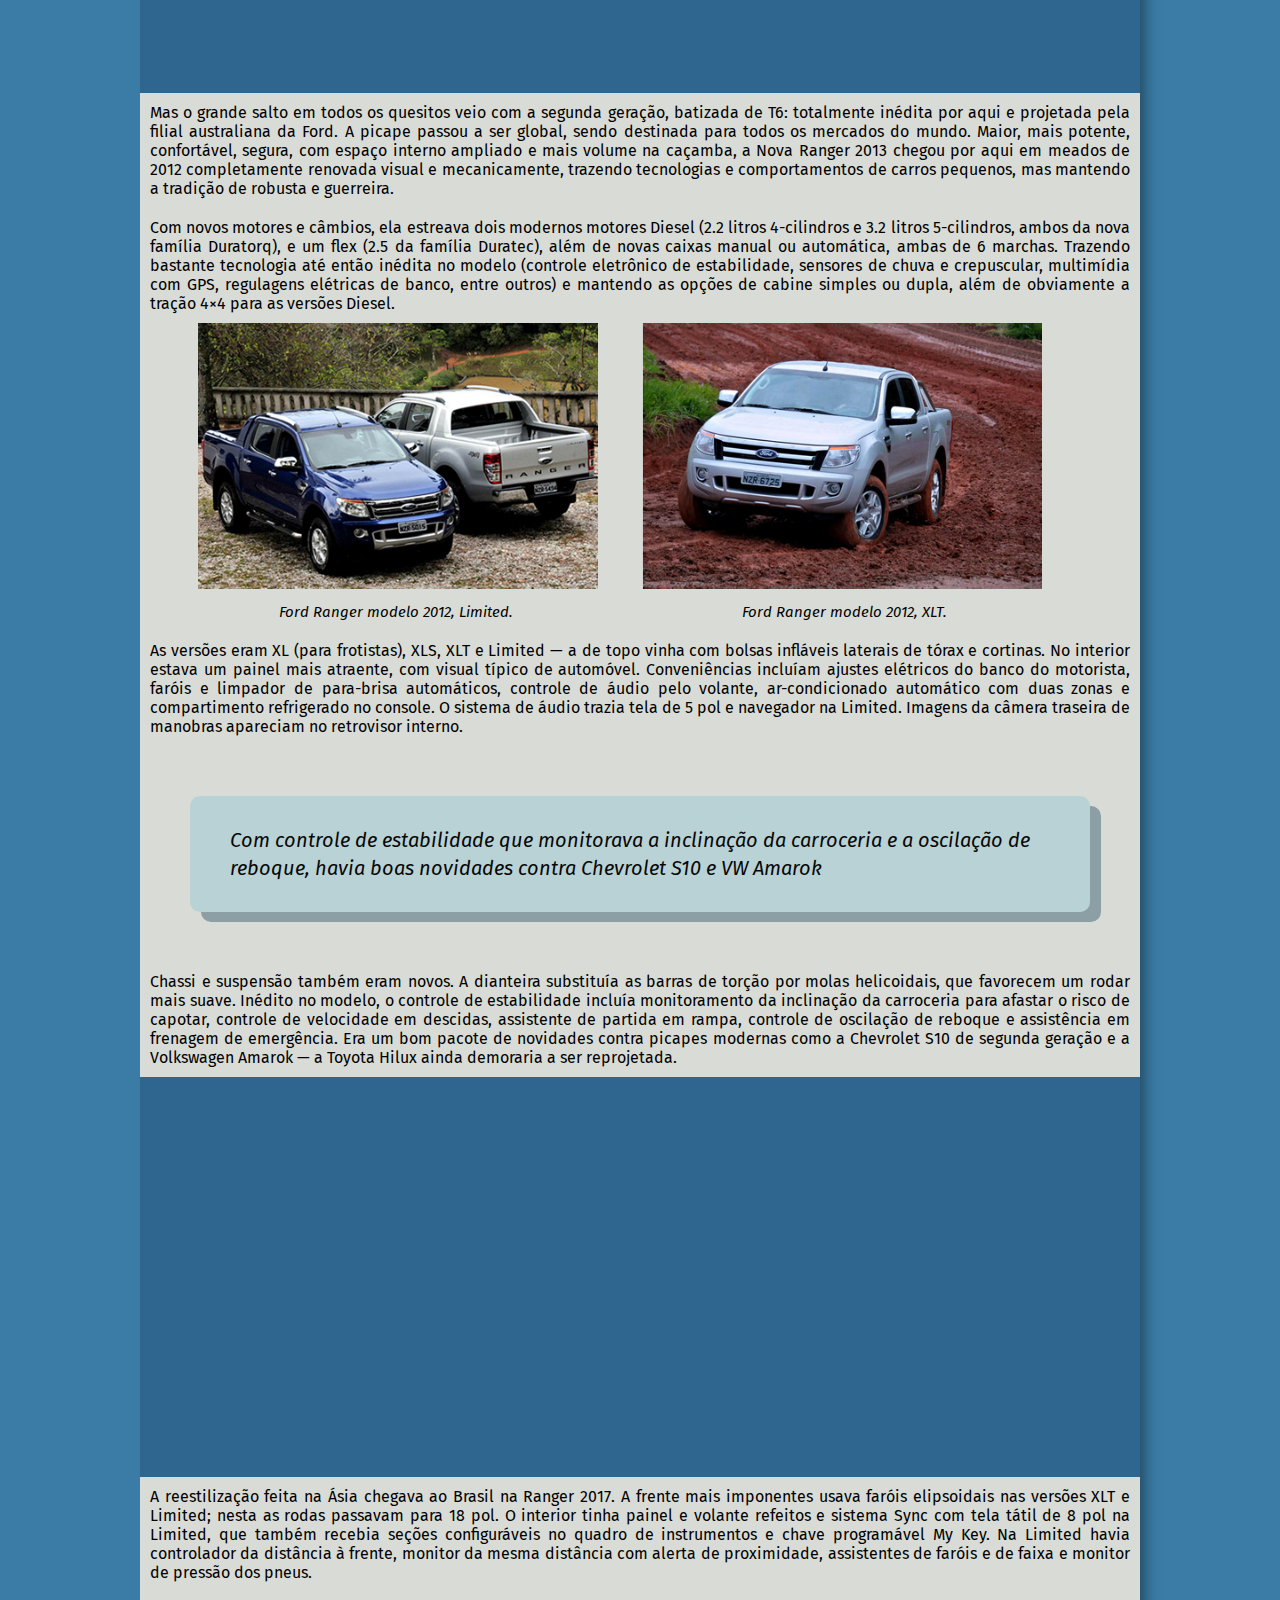
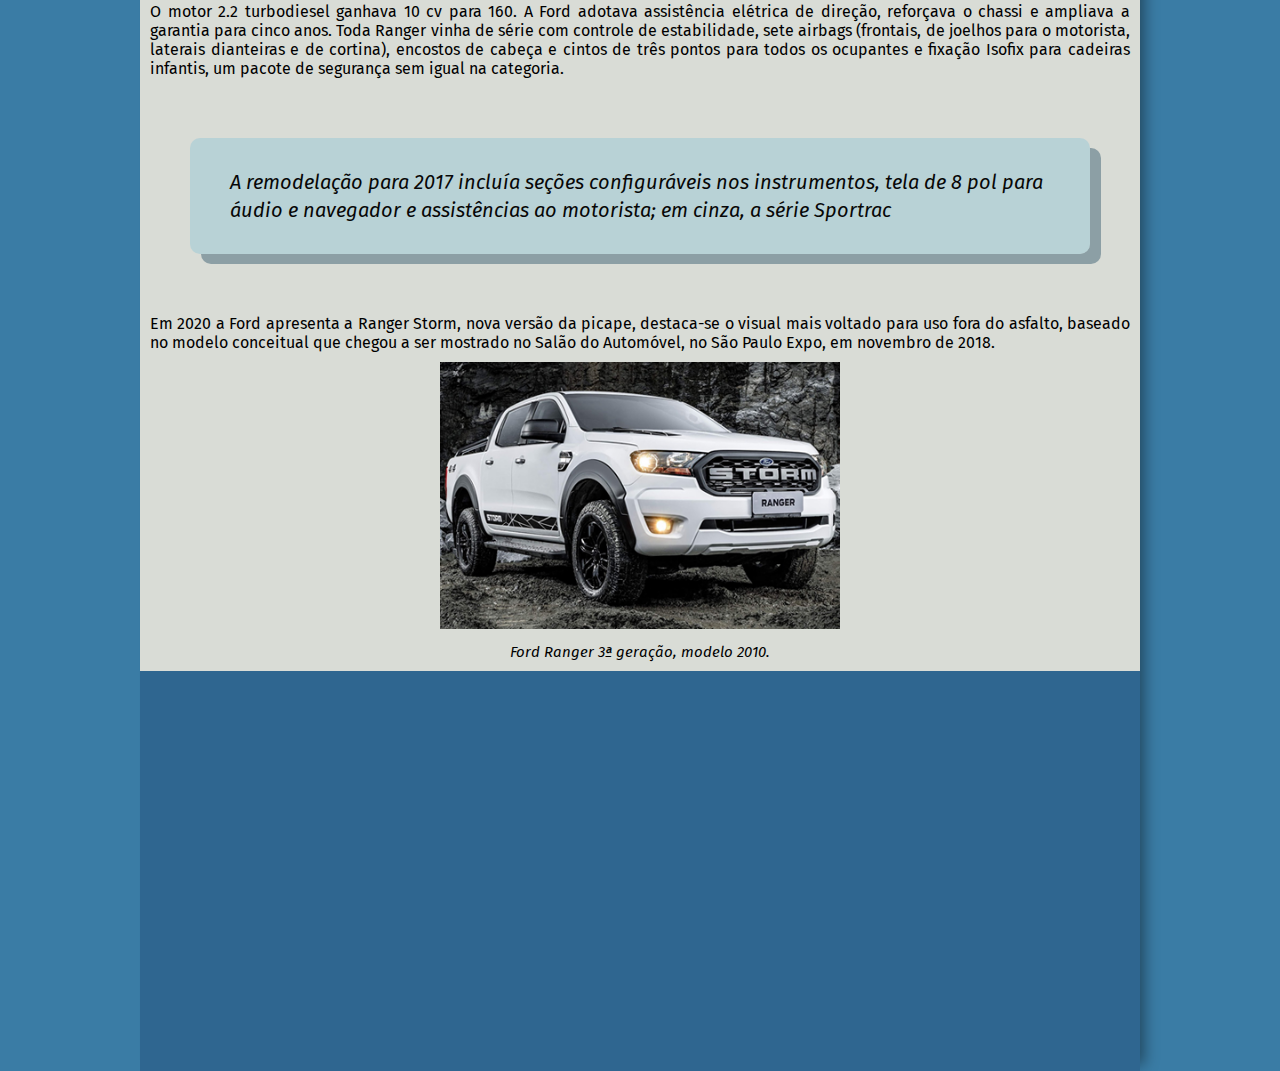
==== commit b674eaf8: "adequando site e modificando imagens" ====
--- a/index.html
+++ b/index.html
@@ -190,6 +190,57 @@
             margin: auto;
         }
 
+        #anos2000 {
+            background-color: #2F6690;
+            background-image: url('imagens/fordranger2005-wallpaper.png');
+            background-repeat: no-repeat;
+            background-attachment: fixed;
+            background-position: center center;
+            margin: auto;
+            width: 1000px;
+            height: 400px;
+            padding: 0px;
+            margin: auto;
+        }
+
+        #anos2010 {
+            background-color: #2F6690;
+            background-image: url('imagens/RANGER2010WP.png');
+            background-repeat: no-repeat;
+            background-attachment: fixed;
+            background-position: center center;
+            margin: auto;
+            width: 1000px;
+            height: 400px;
+            padding: 0px;
+            margin: auto;
+        }
+
+        #anos2012 {
+            background-color: #2F6690;
+            background-image: url('imagens/RANGER2012WP.png');
+            background-repeat: no-repeat;
+            background-attachment: fixed;
+            background-position: center center;
+            margin: auto;
+            width: 1000px;
+            height: 400px;
+            padding: 0px;
+            margin: auto;
+        }
+
+        #anos2017 {
+            background-color: #2F6690;
+            background-image: url('imagens/RANGER2017WP.png');
+            background-repeat: no-repeat;
+            background-attachment: fixed;
+            background-position: center center;
+            margin: auto;
+            width: 1000px;
+            height: 400px;
+            padding: 0px;
+            margin: auto;
+        }
 
         #textoini > p {
             text-align: justify;
@@ -237,10 +288,10 @@
             </p>
 
                 <div id="fotos">
-                    <img src="imagens/FordCourier.jpg" alt="ford courier" id="fotos">
+                    <img src="imagens/COURIER.png" alt="ford courier" id="fotos">
                 </div>
                 <div id="fotos">
-                    <img src="imagens/Ranger1gen3.png" alt="ford ranger 1 gen" id="fotos">
+                    <img src="imagens/RANGER1GEN.png" alt="ford ranger 1 gen" id="fotos">
                 </div>
                 <div id="comentarios1">
                     <p id="legenda">
@@ -260,11 +311,11 @@
                 </p>
                 
                 <div id="fotosunicas">
-                    <img src="imagens/1989-rangerfacelift.jpg" alt="ford ranger 1989" id="fotosunicas">
+                    <img src="imagens/RANGER1989.png" alt="ford ranger 1989" id="fotosunicas">
                 </div>
                 <div id="comentariosunicos">
                     <p id="legenda">
-                        Ford Ranger 1ª geração, modelo 1989, após o primeiro facelift.
+                        Ford Ranger 1ª geração, modelo 1989.
                     </p>
                 </div>
             
@@ -277,7 +328,7 @@
                 A Ford lançou o Ranger de segunda geração em 1992 como um modelo de 1993 com um design renovado e versão Splash disponível. O visual quadrado foi substituído por uma chapa metálica mais arredondada para uma aparência mais elegante. O Splash apresentou ainda mais impacto visual com a caçamba step side, com as laterais abauladas, rodas cromadas, suspensão inferior e decalques especiais afixados nas laterais e na tampa traseira.
             </p>
             <div id="fotosunicas">
-                <img src="imagens/rangersplashamarela.jpg" alt="ford ranger 1989" id="fotosunicas">
+                <img src="imagens/SPLASH.png" alt="ford ranger 1989" id="fotosunicas">
             </div>
             <div id="comentariosunicos">
                 <p id="legenda">
@@ -288,7 +339,7 @@
                 Essa segunda geração deu as caras no Brasil no Salão do Automóvel de 1994, e foi lançada oficialmente no Brasil em fevereiro de 1995 em duas versões (XL de cabine simples e STX cabine estendida, com dois pequenos bancos traseiros retráteis), ambas já equipadas com um vigoroso motor V-6 4.0, freios ABS traseiros de série e cerca de 650kg de capacidade de carga. Depois de algum tempo, chegava a versão intermediária XLT e, junto com ela, uma reformulação interna completa, com novas laterais de porta, painel, volante, instrumentação, entre outros. Na época, um dos destaques da Ranger era aliar muito bem o conforto, luxo e dirigibilidade dignos de um carro de passeio com a robustez de uma picape de trabalho.
             </p>
             <div id="fotosunicas">
-                <img src="imagens/range2gen.jpg" alt="ford ranger 1989" id="fotosunicas">
+                <img src="imagens/RANGER2GENPRET.png" alt="ford ranger 1989" id="fotosunicas">
             </div>
             <div id="comentariosunicos">
                 <p id="legenda">
@@ -300,10 +351,10 @@
                 Até então, a Ranger era produzida na fábrica de Dearborn, Michigan, nos EUA, e importada para a América Latina. Mas isso mudou em 1997, quando a picape ganhou também nacionalidade argentina, passando a ser produzida na fábrica de General Pacheco, região metropolitana de Buenos Aires. A primeira renovação visual depois da sua chegada ao Brasil veio para a linha 1998, quase que simultaneamente com o mercado dos EUA, e aqui foi onde a Ranger teve um realce no seu lado “bruto”, passou a ser oferecida com uma legítima cabine dupla, e agora tinha opção de tração nas quatro rodas e motor Diesel para o mercado brasileiro.
             </p>
             <div id="fotos">
-                <img src="imagens/ranger1998.jpg" alt="ford courier" id="fotos">
+                <img src="imagens/RANGER1998PRATA.png" alt="ford courier" id="fotos">
             </div>
             <div id="fotos">
-                <img src="imagens/ranger 1998-4.jpg" alt="ford ranger 1 gen" id="fotos">
+                <img src="imagens/RANGER1998PRETA.png" alt="ford ranger 1 gen" id="fotos">
             </div>
             <div id="comentarios1">
                 <p id="legenda">
@@ -333,7 +384,109 @@
             <p>
                 Mas o tempo passou, e era hora da Ranger se modernizar novamente, acompanhando a concorrência. Em agosto de 2004 chegava a linha 2005 da picape, com visual frontal e traseiro remodelados para se aproximar da então identidade visual da marca para veículos maiores, além de leves mudanças no interior. Até então, mesmo passando por uma reestilização, sua mecânica permanecia inalterada (2.3 16V e 4.0 V-6 a gasolina, além do 2.8 Diesel), mas cerca de seis meses depois a “nova” picape ficaria desatualizada, chegava o moderno 3.0 Power Stroke Electronic Diesel, mais econômico, potente e, principalmente, moderno quando comparado ao seu antecessor 2.8. O 3.0 vinha com injeção eletrônica de duto único, 16 válvulas e expressivos 163 cv, que atendia às novas normas de emissões para utilitários. O painel recebia novo quadro de instrumentos. O motor 2.3 a gasolina ganhava potência e torque, para 150 cv e 22 m.kgf, pouco depois.
             </p>
-            
+            <p>
+                Em comparação com sua principal concorrente o motor da Ranger era ruidoso e cheio de vibrações. O da Hilux era o extremo oposto: fazia o motorista pensar que estava em um veículo a gasolina. A Hilux era mais rápida, e a Ranger, mais econômica. A suspensão trazeira da Ford era mais confortável e a da Toyota causava grande desconforto. Para quem gostava de utilitários, de seu jeito bruto e imponente, a Ranger era a melhor opção.
+            </p>
+            <p>
+                A Ranger 2008 trazia a versão Sport, baseada na XLS de cabine simples com motor 2.3. Recebia itens externos na cor da carroceria, faróis de neblina, rodas de 16 pol com pneus todo-terreno e sistema áudio com MP3. No resto da linha, a suspensão traseira vinha com os amortecedores externos ao chassi, para melhor controle das oscilações, e a direção estava mais rápida.
+            </p>
+            <div id="fotos">
+                <img src="imagens/RANGER2005PRATA.png" alt="ford courier" id="fotos">
+            </div>
+            <div id="fotos">
+                <img src="imagens/RANGER2005VERM.png" alt="ford ranger 1 gen" id="fotos">
+            </div>
+            <div id="comentarios1">
+                <p id="legenda">
+                    Ford Ranger modelo 2005, cabine dupla.
+                </p>
+            </div>
+            <div id="comentarios2">
+                <p id="legenda">
+                    Ford Ranger modelo 2005, cabine simples.
+                </p>
+            </div>
+            <section id="anos2000"></section>
+                <p>
+                    Para a linha 2010 chegava a última e mais profunda reformulação visual daquela geração: frente e traseiras totalmente inéditas, detalhes como novas rodas, retrovisores e maçanetas externas e um interior revisto, com vários aprimoramentos. Com mecânica totalmente inalterada a então Nova Ranger 2010 sofreu redução de preço em todas as versões, a fim de se tornar mais competitiva, e novas configurações de versão, mas sempre mantendo as opções de tração traseira ou nas quatro rodas temporária e cabine simples ou dupla, todas equipadas somente com um câmbio manual de 5 marchas fornecido pela Eaton, sem nenhuma opção de câmbio automático.
+                </p>
+                <div id="fotosunicas">
+                    <img src="imagens/RANGER2010.jpg" alt="ford ranger 2010" id="fotosunicas">
+                </div>
+                <div id="comentariosunicos">
+                    <p id="legenda">
+                        Ford Ranger 3ª geração, modelo 2010.
+                    </p>
+                </div>
+                <blockquote class="quote">
+                    <p>
+                        A frente de linhas retas da Ranger 2010 causou polêmica; por dentro havia pouco de novo; a Sport voltava em seguida com seu acabamento jovial
+                    </p>
+                </blockquote>
+                <p>
+                    As alterações estéticas mais extensas desde que a Ranger fora lançada no Brasil vinham no modelo 2010. Além da frente de linhas retas, eram novos os painéis laterais de carroceria, embora sem afetar as formas da cabine ou da caçamba, maçanetas, retrovisores, além das lanternas traseiras ampliadas. O resultado causou controvérsia, pois não conseguiu esconder a idade avançada do projeto diante de concorrentes como a Hilux, a Mitsubishi L200 Triton e a Nissan Frontier.
+                </p>
+                <p>
+                    Os motores não mudavam, mas a gama crescia com a XL 4×4 a diesel e a Limited 4×2 a gasolina, ambas de cabine dupla. A garantia era ampliada para três anos. A versão Sport voltava em março de 2010 com rodas de alumínio de 16 pol, faróis de neblina e molduras na cor preta. Vinha só com cabine simples e motor 2.3 a gasolina.
+                </p>
+                <section id="anos2010"></section>
+                <p>
+                    Mas o grande salto em todos os quesitos veio com a segunda geração, batizada de T6: totalmente inédita por aqui e projetada pela filial australiana da Ford. A picape passou a ser global, sendo destinada para todos os mercados do mundo. Maior, mais potente, confortável, segura, com espaço interno ampliado e mais volume na caçamba, a Nova Ranger 2013 chegou por aqui em meados de 2012 completamente renovada visual e mecanicamente, trazendo tecnologias e comportamentos de carros pequenos, mas mantendo a tradição de robusta e guerreira.
+                </p>
+                <p>
+                    Com novos motores e câmbios, ela estreava dois modernos motores Diesel (2.2 litros 4-cilindros e 3.2 litros 5-cilindros, ambos da nova família Duratorq), e um flex (2.5 da família Duratec), além de novas caixas manual ou automática, ambas de 6 marchas. Trazendo bastante tecnologia até então inédita no modelo (controle eletrônico de estabilidade, sensores de chuva e crepuscular, multimídia com GPS, regulagens elétricas de banco, entre outros) e mantendo as opções de cabine simples ou dupla, além de obviamente a tração 4×4 para as versões Diesel.
+                </p>
+                <div id="fotos">
+                    <img src="imagens/RANGER2012-1.png" alt="ford courier" id="fotos">
+                </div>
+                <div id="fotos">
+                    <img src="imagens/RANGER2012-2.png" alt="ford ranger 1 gen" id="fotos">
+                </div>
+                <div id="comentarios1">
+                    <p id="legenda">
+                        Ford Ranger modelo 2012, Limited.
+                    </p>
+                </div>
+                <div id="comentarios2">
+                    <p id="legenda">
+                        Ford Ranger modelo 2012, XLT.
+                    </p>
+                </div>
+                <p>
+                    As versões eram XL (para frotistas), XLS, XLT e Limited — a de topo vinha com bolsas infláveis laterais de tórax e cortinas. No interior estava um painel mais atraente, com visual típico de automóvel. Conveniências incluíam ajustes elétricos do banco do motorista, faróis e limpador de para-brisa automáticos, controle de áudio pelo volante, ar-condicionado automático com duas zonas e compartimento refrigerado no console. O sistema de áudio trazia tela de 5 pol e navegador na Limited. Imagens da câmera traseira de manobras apareciam no retrovisor interno.
+                </p>
+                    <blockquote class="quote">
+                        <p>
+                            Com controle de estabilidade que monitorava a inclinação da carroceria e a oscilação de reboque, havia boas novidades contra Chevrolet S10 e VW Amarok
+                        </p>
+                    </blockquote>
+                <p>
+                    Chassi e suspensão também eram novos. A dianteira substituía as barras de torção por molas helicoidais, que favorecem um rodar mais suave. Inédito no modelo, o controle de estabilidade incluía monitoramento da inclinação da carroceria para afastar o risco de capotar, controle de velocidade em descidas, assistente de partida em rampa, controle de oscilação de reboque e assistência em frenagem de emergência. Era um bom pacote de novidades contra picapes modernas como a Chevrolet S10 de segunda geração e a Volkswagen Amarok — a Toyota Hilux ainda demoraria a ser reprojetada.
+                </p>
+                <section id="anos2012"></section>
+                <p>
+                    A reestilização feita na Ásia chegava ao Brasil na Ranger 2017. A frente mais imponentes usava faróis elipsoidais nas versões XLT e Limited; nesta as rodas passavam para 18 pol. O interior tinha painel e volante refeitos e sistema Sync com tela tátil de 8 pol na Limited, que também recebia seções configuráveis no quadro de instrumentos e chave programável My Key. Na Limited havia controlador da distância à frente, monitor da mesma distância com alerta de proximidade, assistentes de faróis e de faixa e monitor de pressão dos pneus.
+                </p>
+                <p>
+                    O motor 2.2 turbodiesel ganhava 10 cv para 160. A Ford adotava assistência elétrica de direção, reforçava o chassi e ampliava a garantia para cinco anos. Toda Ranger vinha de série com controle de estabilidade, sete airbags (frontais, de joelhos para o motorista, laterais dianteiras e de cortina), encostos de cabeça e cintos de três pontos para todos os ocupantes e fixação Isofix para cadeiras infantis, um pacote de segurança sem igual na categoria.
+                </p>
+                    <blockquote class="quote">
+                        <p>
+                            A remodelação para 2017 incluía seções configuráveis nos instrumentos, tela de 8 pol para áudio e navegador e assistências ao motorista; em cinza, a série Sportrac
+                        </p>
+                    </blockquote>
+                <p>
+                    Em 2020 a Ford apresenta a Ranger Storm, nova versão da picape, destaca-se o visual mais voltado para uso fora do asfalto, baseado no modelo conceitual que chegou a ser mostrado no Salão do Automóvel, no São Paulo Expo, em novembro de 2018.
+                </p>
+                <div id="fotosunicas">
+                    <img src="imagens/STORM.png" alt="ford ranger 2010" id="fotosunicas">
+                </div>
+                <div id="comentariosunicos">
+                    <p id="legenda">
+                        Ford Ranger 3ª geração, modelo 2010.
+                    </p>
+                </div>
+                <section id="anos2017"></section>    
         </section>
     </main>
 </body>
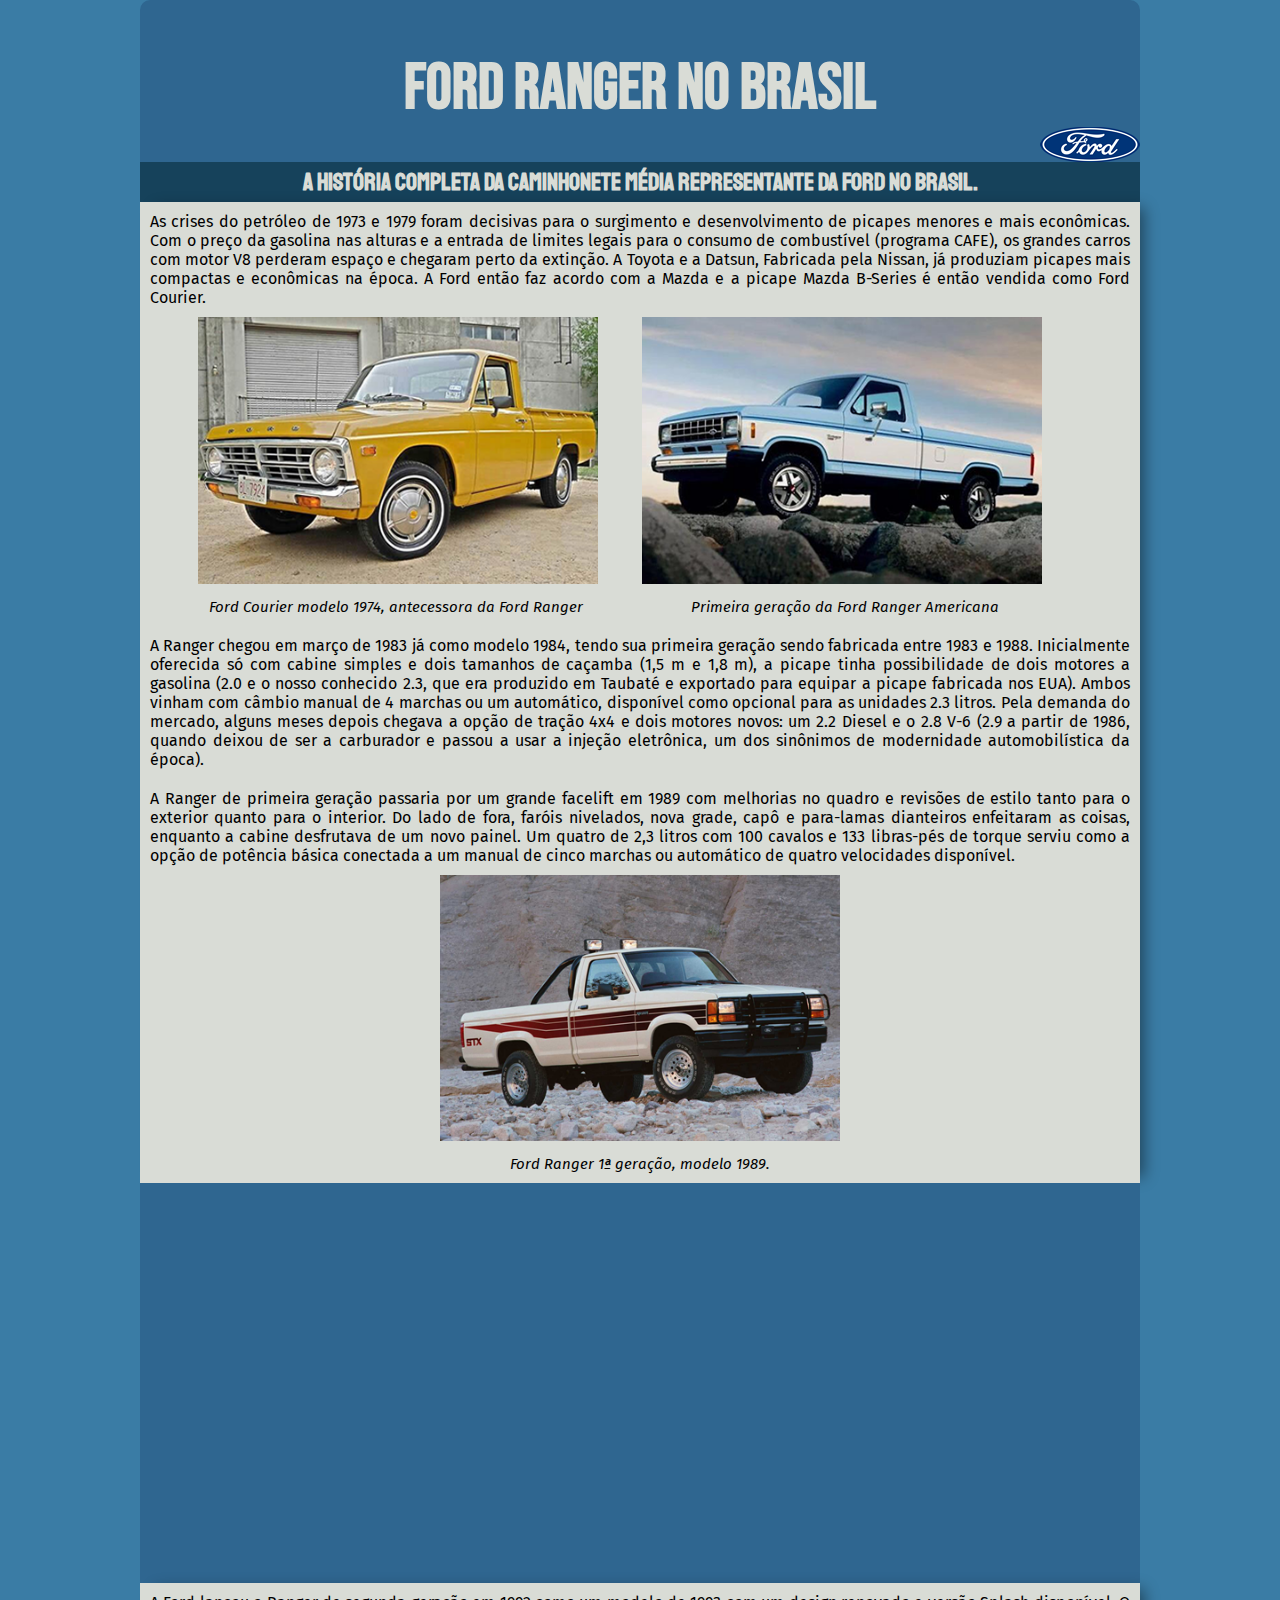
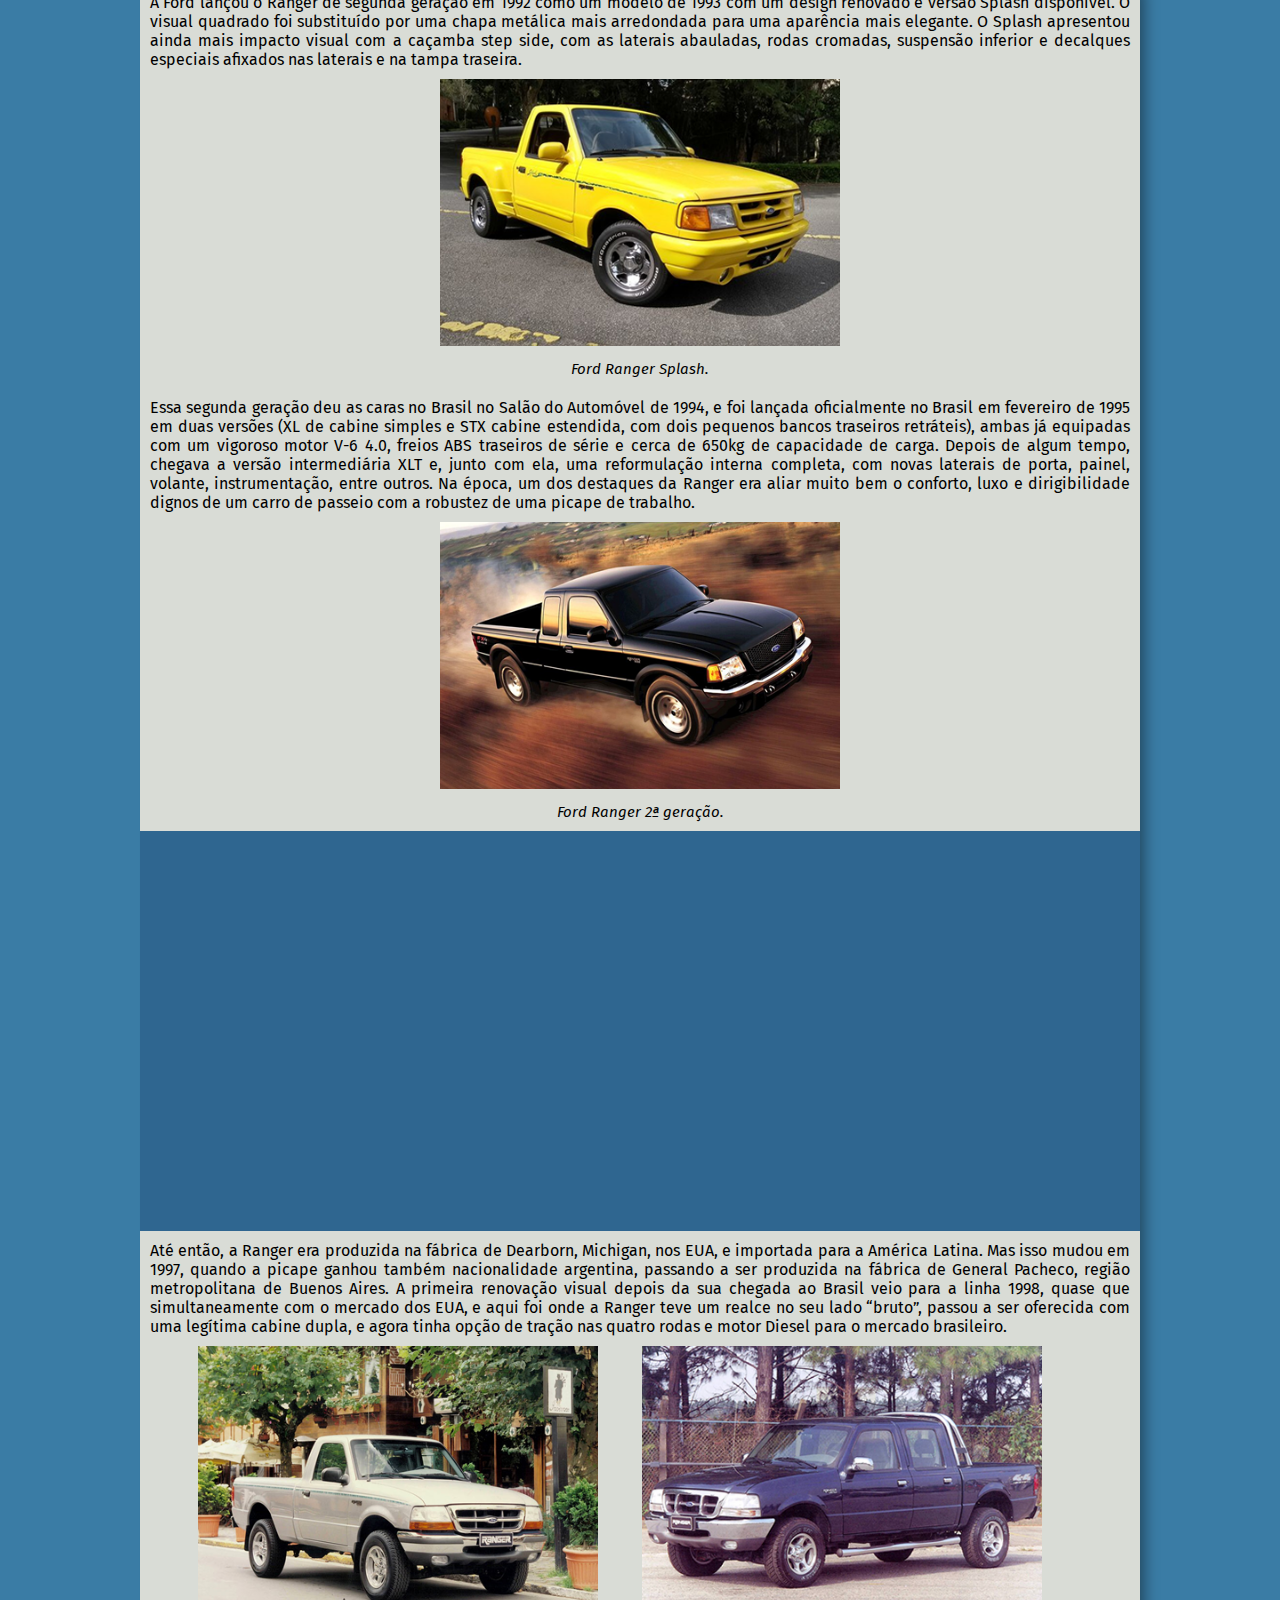
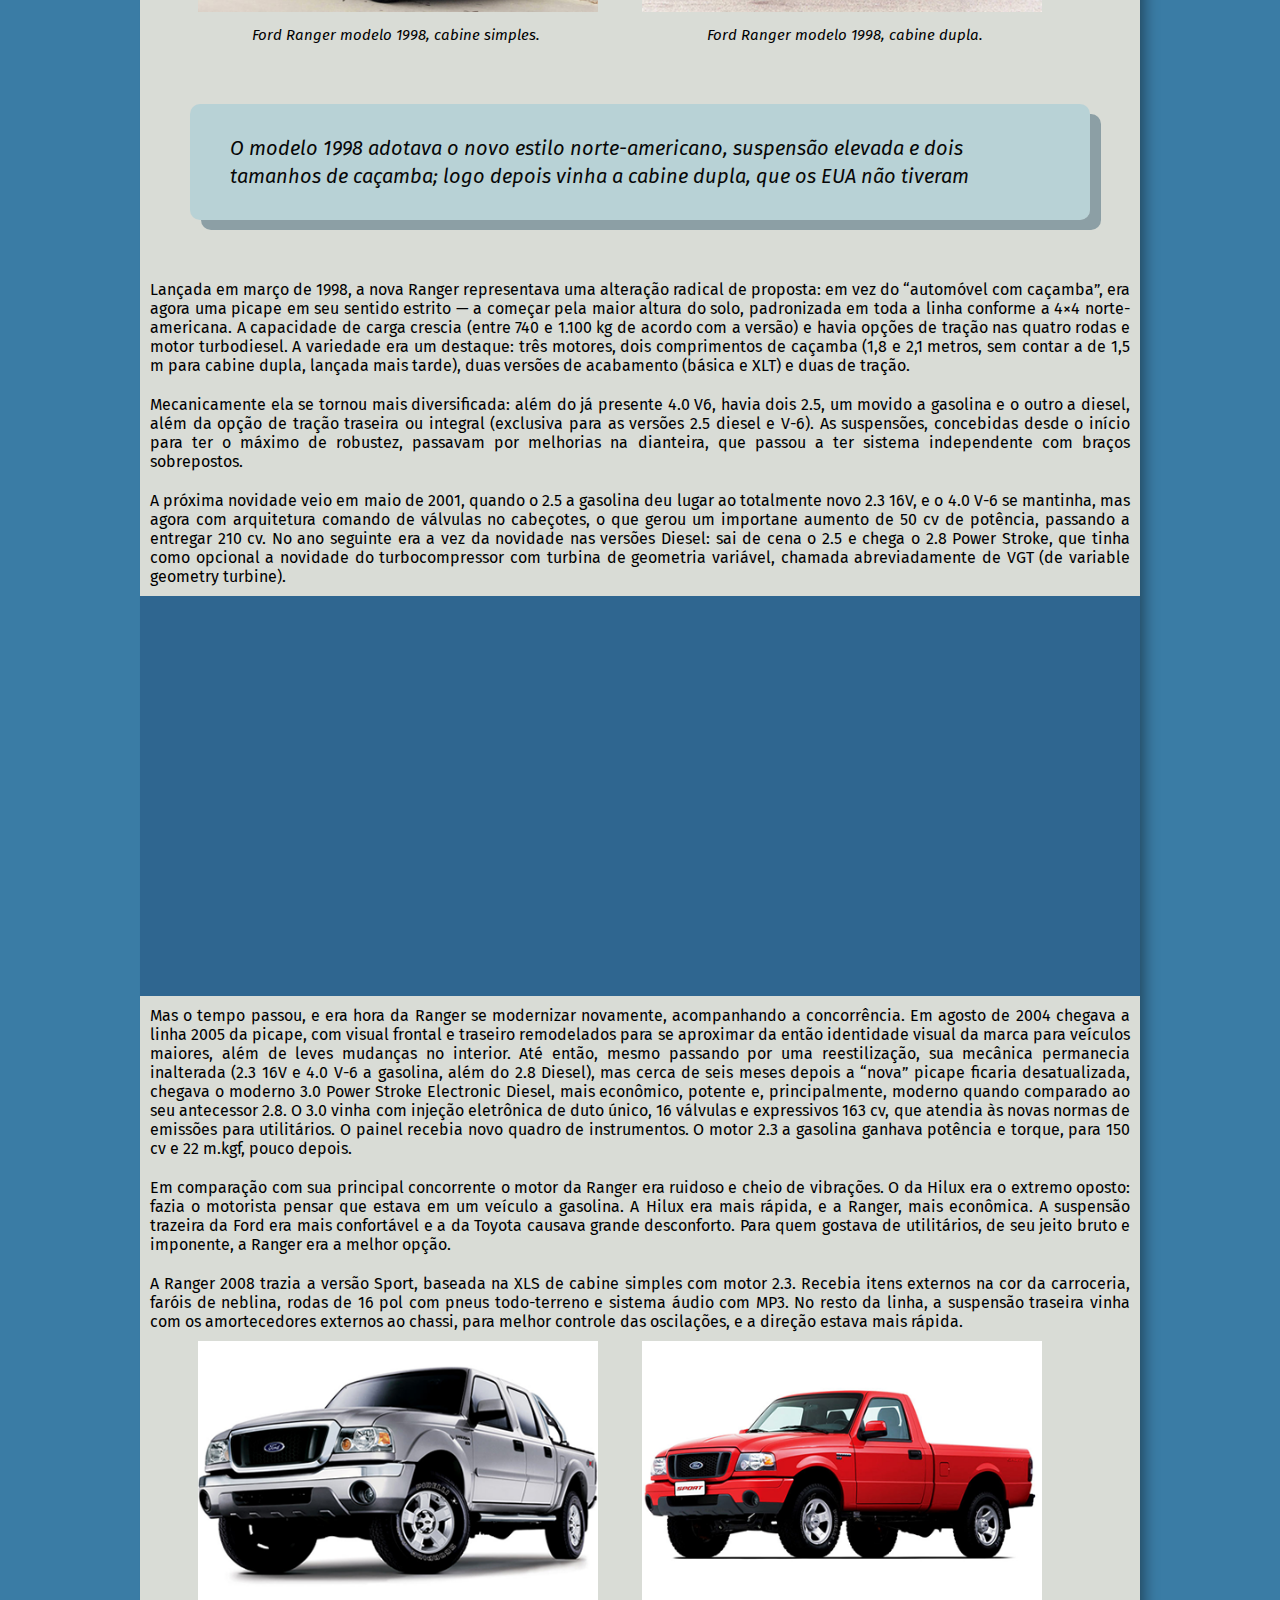
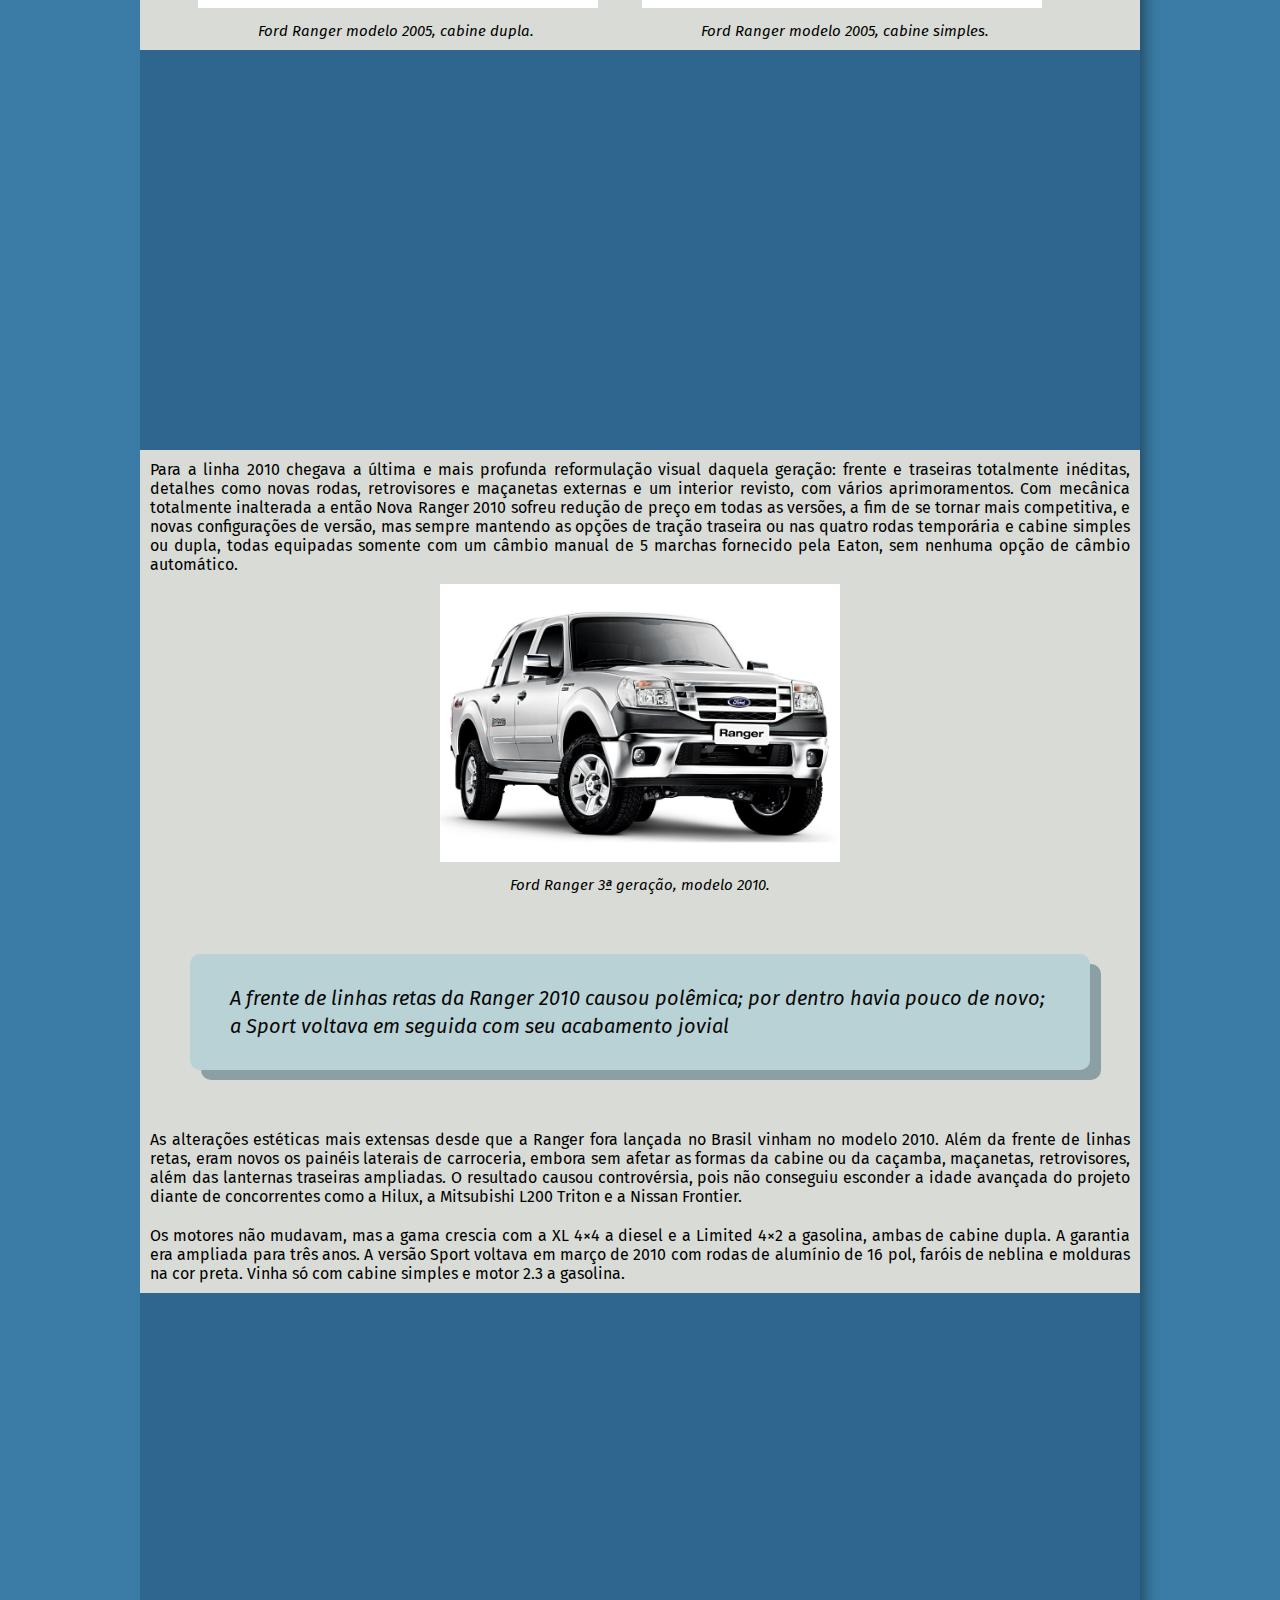
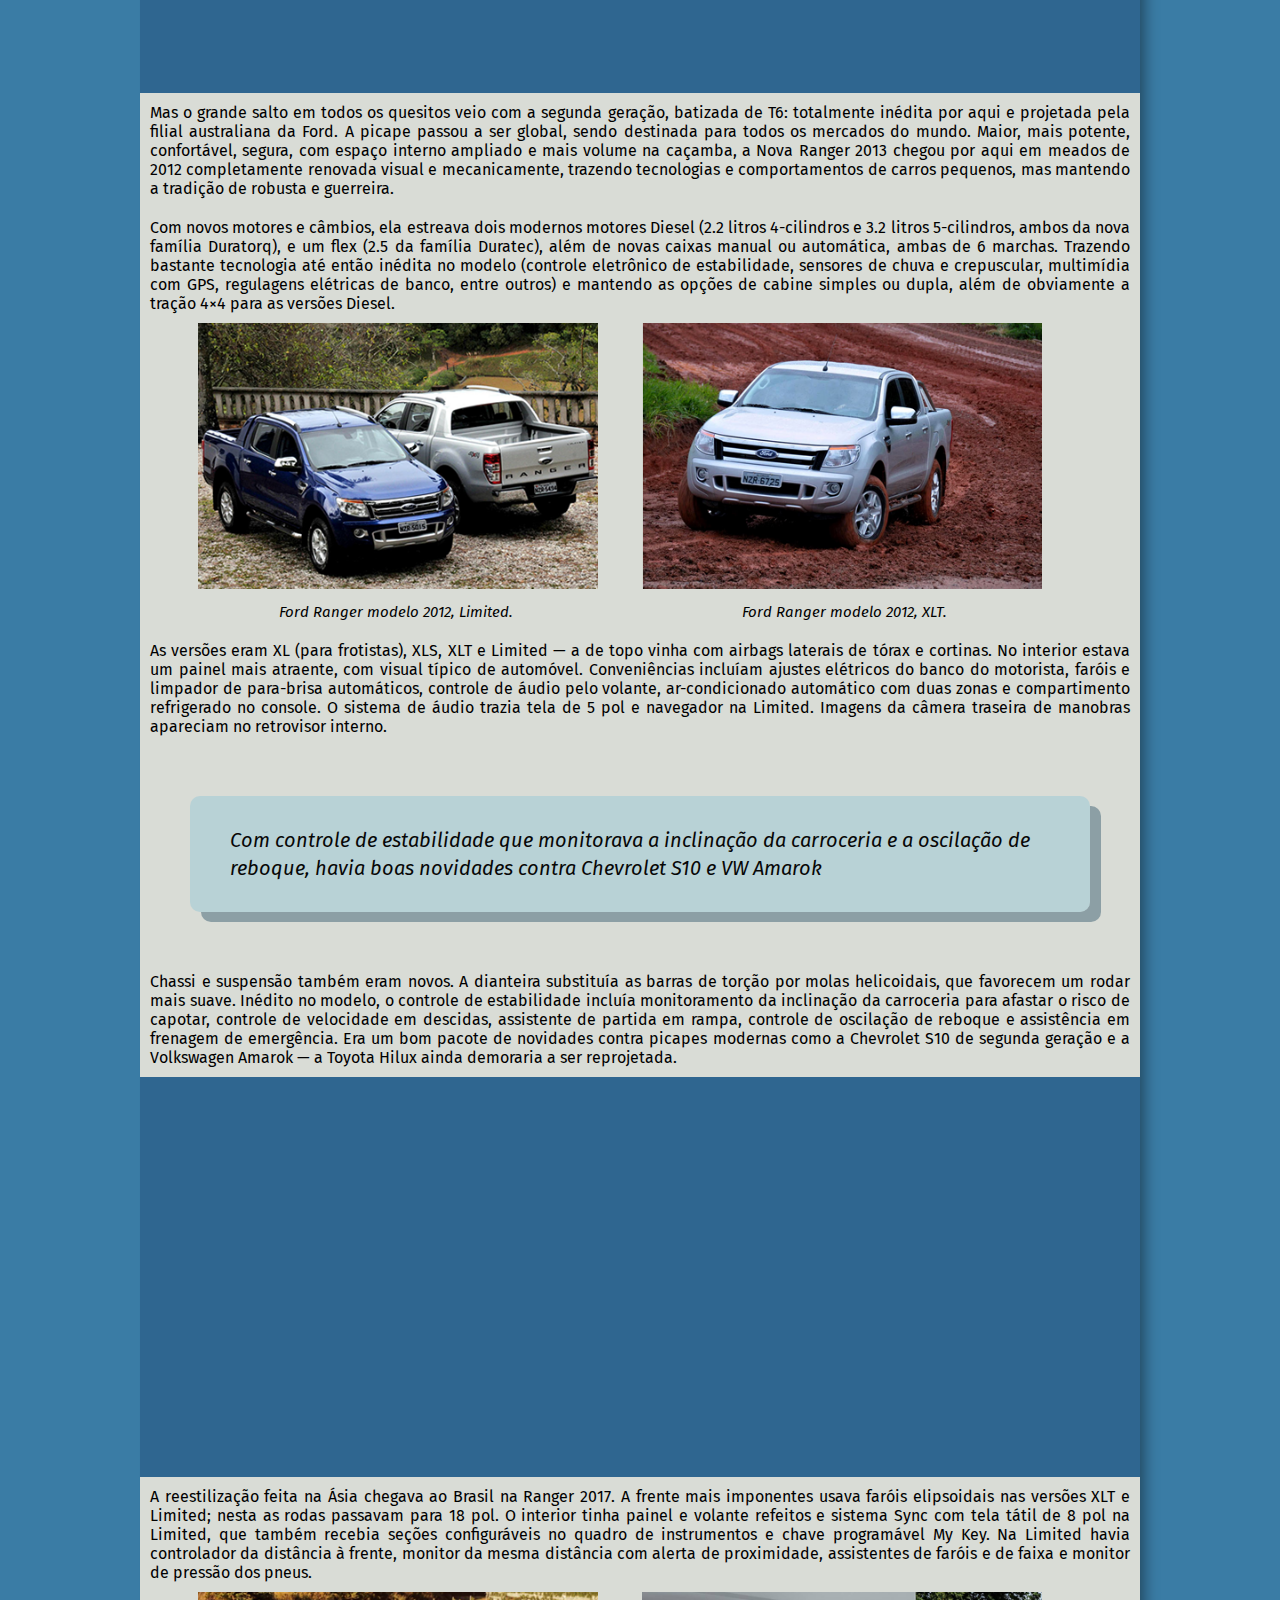
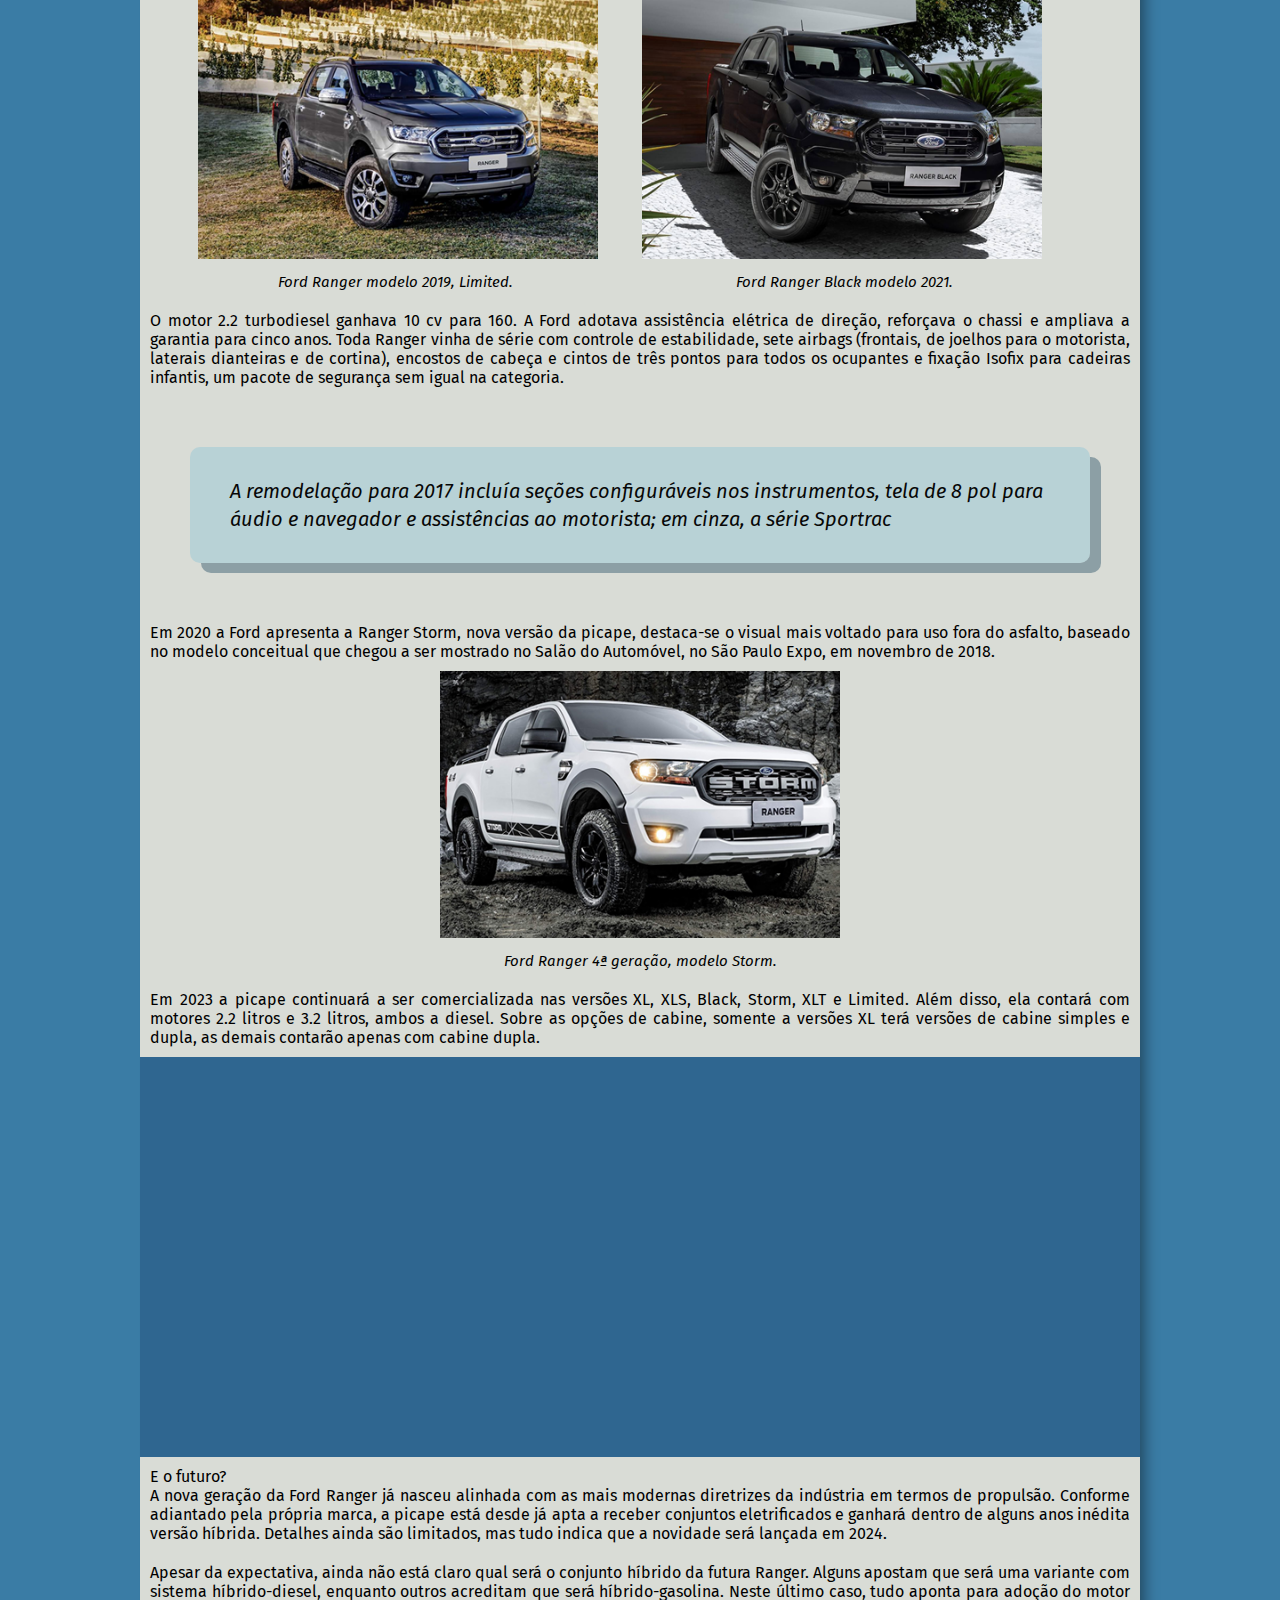
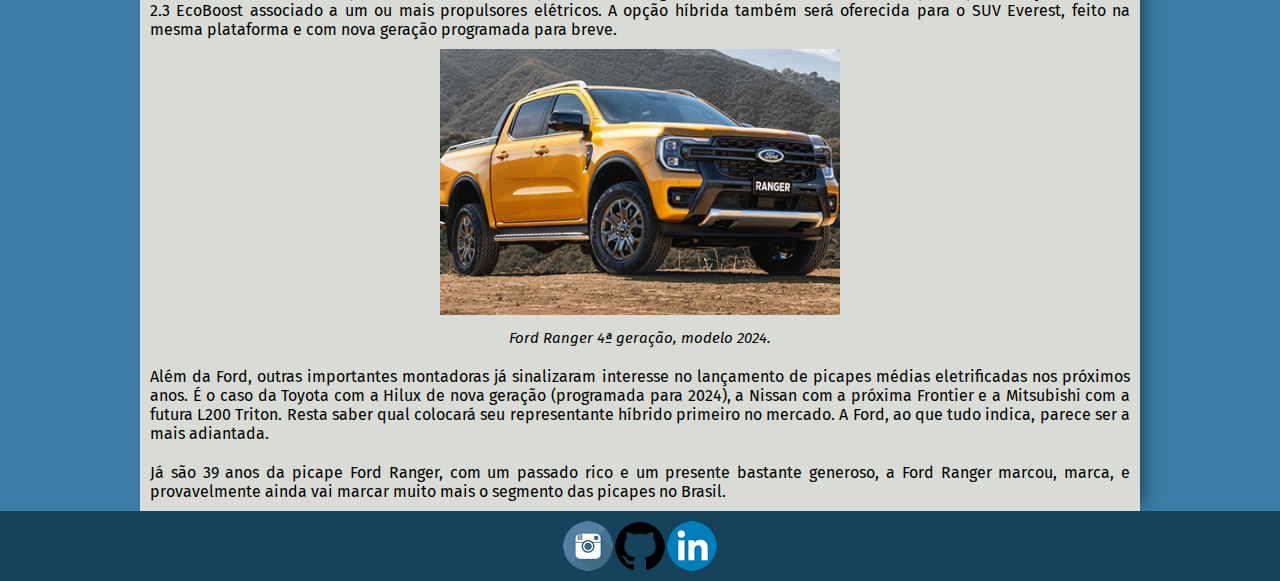
==== commit 77e824e9: "finalizando primeira parte do site" ====
--- a/index.html
+++ b/index.html
@@ -231,7 +231,7 @@
 
         #anos2017 {
             background-color: #2F6690;
-            background-image: url('imagens/RANGER2017WP.png');
+            background-image: url('imagens/RANGER2017WP3.png');
             background-repeat: no-repeat;
             background-attachment: fixed;
             background-position: center center;
@@ -270,7 +270,19 @@
             margin: 50px 50px 50px 50px;
             display: block;
             box-shadow: 11px 10px 0px #16425b65;
-}
+        }
+        footer {
+            background-color: #16425B;
+            color: white;
+            width: 100%;
+            height: 60px;
+            font-family: 'Staatliches', cursive;
+            text-align: center;
+            margin: auto;
+            padding: 10px 0px 0px 0px;
+        }
+
+
     </style>
 </head>
 <body>
@@ -453,7 +465,7 @@
                     </p>
                 </div>
                 <p>
-                    As versões eram XL (para frotistas), XLS, XLT e Limited — a de topo vinha com bolsas infláveis laterais de tórax e cortinas. No interior estava um painel mais atraente, com visual típico de automóvel. Conveniências incluíam ajustes elétricos do banco do motorista, faróis e limpador de para-brisa automáticos, controle de áudio pelo volante, ar-condicionado automático com duas zonas e compartimento refrigerado no console. O sistema de áudio trazia tela de 5 pol e navegador na Limited. Imagens da câmera traseira de manobras apareciam no retrovisor interno.
+                    As versões eram XL (para frotistas), XLS, XLT e Limited — a de topo vinha com airbags laterais de tórax e cortinas. No interior estava um painel mais atraente, com visual típico de automóvel. Conveniências incluíam ajustes elétricos do banco do motorista, faróis e limpador de para-brisa automáticos, controle de áudio pelo volante, ar-condicionado automático com duas zonas e compartimento refrigerado no console. O sistema de áudio trazia tela de 5 pol e navegador na Limited. Imagens da câmera traseira de manobras apareciam no retrovisor interno.
                 </p>
                     <blockquote class="quote">
                         <p>
@@ -467,6 +479,22 @@
                 <p>
                     A reestilização feita na Ásia chegava ao Brasil na Ranger 2017. A frente mais imponentes usava faróis elipsoidais nas versões XLT e Limited; nesta as rodas passavam para 18 pol. O interior tinha painel e volante refeitos e sistema Sync com tela tátil de 8 pol na Limited, que também recebia seções configuráveis no quadro de instrumentos e chave programável My Key. Na Limited havia controlador da distância à frente, monitor da mesma distância com alerta de proximidade, assistentes de faróis e de faixa e monitor de pressão dos pneus.
                 </p>
+                <div id="fotos">
+                    <img src="imagens/RANGER2017LIMITED.png" alt="ford courier" id="fotos">
+                </div>
+                <div id="fotos">
+                    <img src="imagens/RANGERBLACK.png" alt="ford ranger 1 gen" id="fotos">
+                </div>
+                <div id="comentarios1">
+                    <p id="legenda">
+                        Ford Ranger modelo 2019, Limited.
+                    </p>
+                </div>
+                <div id="comentarios2">
+                    <p id="legenda">
+                        Ford Ranger Black modelo 2021.
+                    </p>
+                </div>
                 <p>
                     O motor 2.2 turbodiesel ganhava 10 cv para 160. A Ford adotava assistência elétrica de direção, reforçava o chassi e ampliava a garantia para cinco anos. Toda Ranger vinha de série com controle de estabilidade, sete airbags (frontais, de joelhos para o motorista, laterais dianteiras e de cortina), encostos de cabeça e cintos de três pontos para todos os ocupantes e fixação Isofix para cadeiras infantis, um pacote de segurança sem igual na categoria.
                 </p>
@@ -483,11 +511,42 @@
                 </div>
                 <div id="comentariosunicos">
                     <p id="legenda">
-                        Ford Ranger 3ª geração, modelo 2010.
-                    </p>
-                </div>
-                <section id="anos2017"></section>    
+                        Ford Ranger 4ª geração, modelo Storm.
+                    </p>
+                </div>
+                <p>
+                    Em 2023 a picape continuará a ser comercializada nas versões XL, XLS, Black, Storm, XLT e Limited. Além disso, ela contará com motores 2.2 litros e 3.2 litros, ambos a diesel. Sobre as opções de cabine, somente a versões XL terá versões de cabine simples e dupla, as demais contarão apenas com cabine dupla.
+                </p>
+                <section id="anos2017"></section>
+                <p>
+                    E o futuro? <br>
+                    A nova geração da Ford Ranger já nasceu alinhada com as mais modernas diretrizes da indústria em termos de propulsão. Conforme adiantado pela própria marca, a picape está desde já apta a receber conjuntos eletrificados e ganhará dentro de alguns anos inédita versão híbrida. Detalhes ainda são limitados, mas tudo indica que a novidade será lançada em 2024.
+                </p>
+                <p>
+                    Apesar da expectativa, ainda não está claro qual será o conjunto híbrido da futura Ranger. Alguns apostam que será uma variante com sistema híbrido-diesel, enquanto outros acreditam que será híbrido-gasolina. Neste último caso, tudo aponta para adoção do motor 2.3 EcoBoost associado a um ou mais propulsores elétricos. A opção híbrida também será oferecida para o SUV Everest, feito na mesma plataforma e com nova geração programada para breve.
+                </p>
+                <div id="fotosunicas">
+                    <img src="imagens/NOVARANGER1.png" alt="ford ranger 2010" id="fotosunicas">
+                </div>
+                <div id="comentariosunicos">
+                    <p id="legenda">
+                        Ford Ranger 4ª geração, modelo 2024.
+                    </p>
+                </div>
+                <p>
+                    Além da Ford, outras importantes montadoras já sinalizaram interesse no lançamento de picapes médias eletrificadas nos próximos anos. É o caso da Toyota com a Hilux de nova geração (programada para 2024), a Nissan com a próxima Frontier e a Mitsubishi com a futura L200 Triton. Resta saber qual colocará seu representante híbrido primeiro no mercado. A Ford, ao que tudo indica, parece ser a mais adiantada.
+                </p>
+                <p>
+                    Já são 39 anos da picape Ford Ranger, com um passado rico e um presente bastante generoso, a Ford Ranger marcou, marca, e provavelmente ainda vai marcar muito mais o segmento das picapes no Brasil.
+                </p>    
         </section>
+        <footer>
+            <div id="footer">
+                <a href="https://www.instagram.com/brunoabmoreira/" target="_blank"><img src="imagens/ig.png" class="media-object  img-responsive img-thumbnail" ></a>
+                <a href="https://github.com/brunoabmoreira" target="_blank"><img src="imagens/github.png" class="media-object  img-responsive img-thumbnail" ></a>
+                <a href="https://www.linkedin.com/in/brunoabmoreira/" target="_blank"><img src="imagens/linkd.png" class="media-object  img-responsive img-thumbnail"></a>
+            </div>
+        </footer>
     </main>
 </body>
 </html>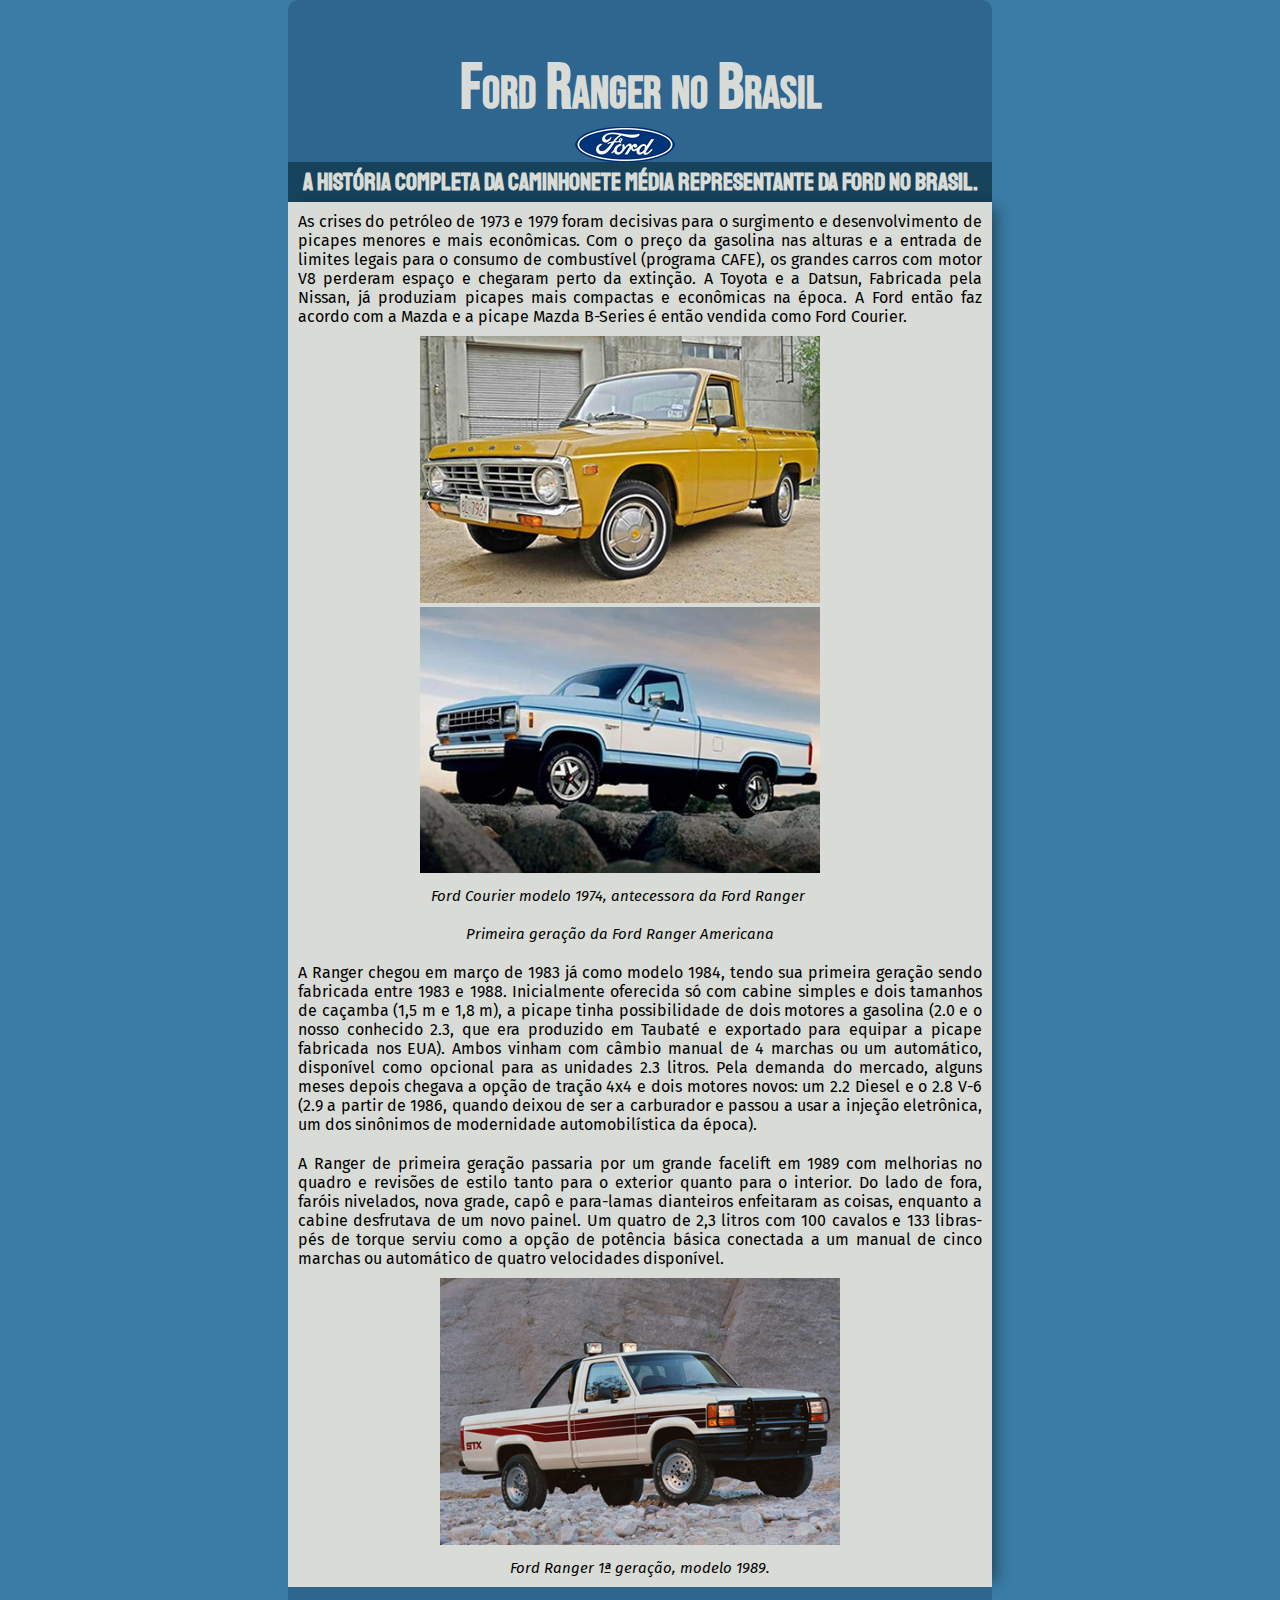
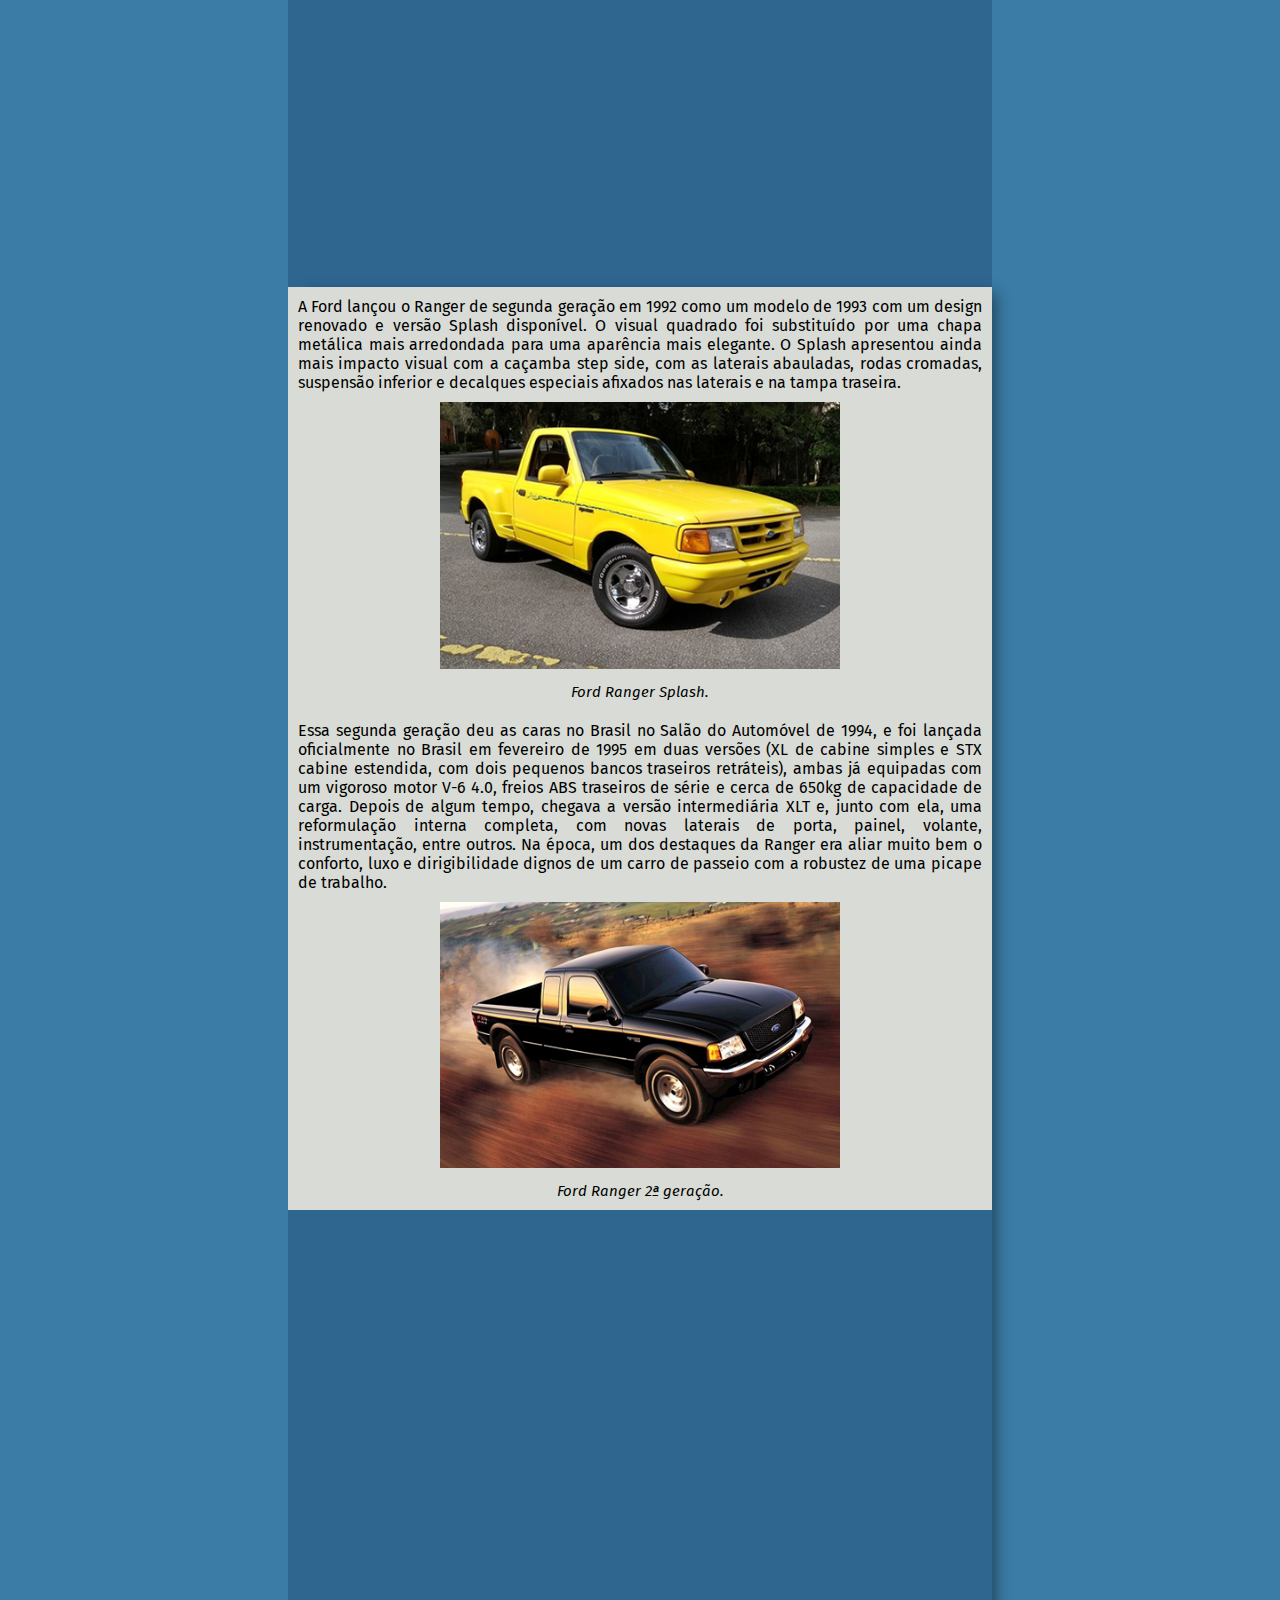
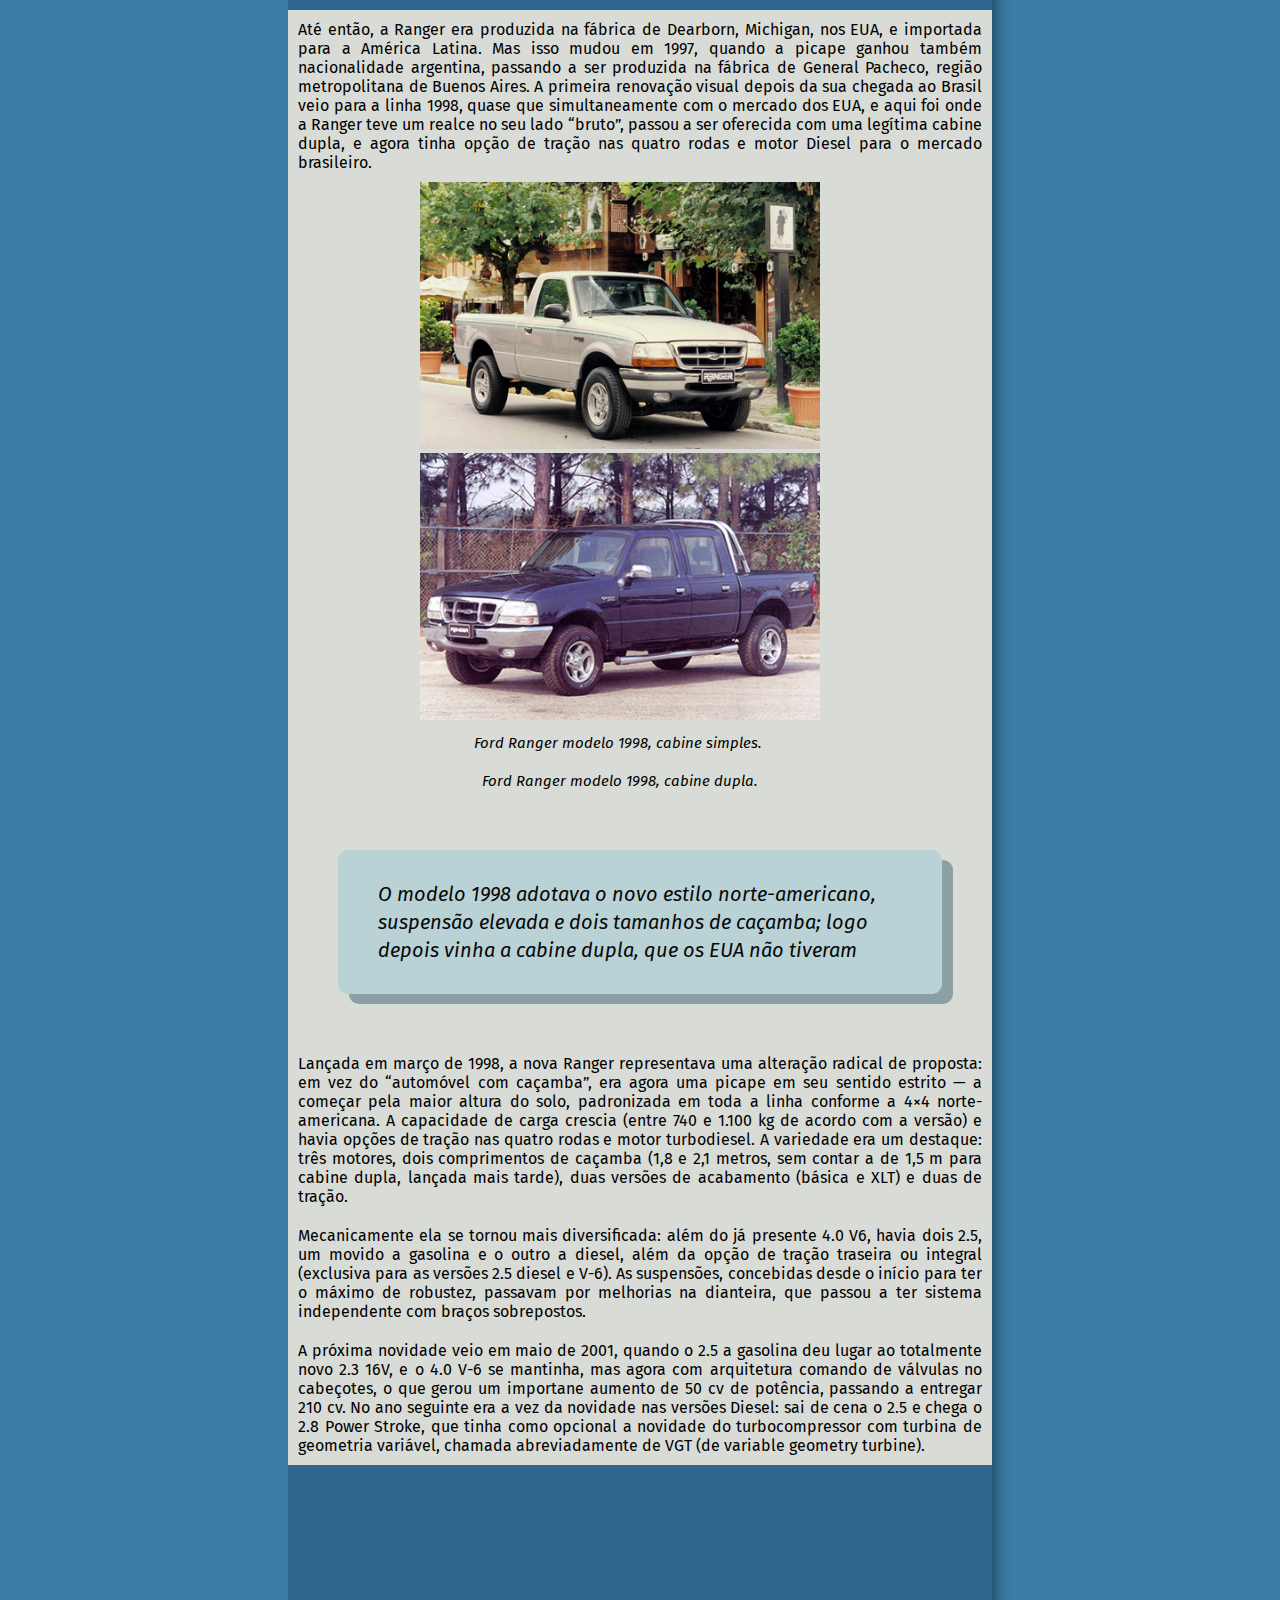
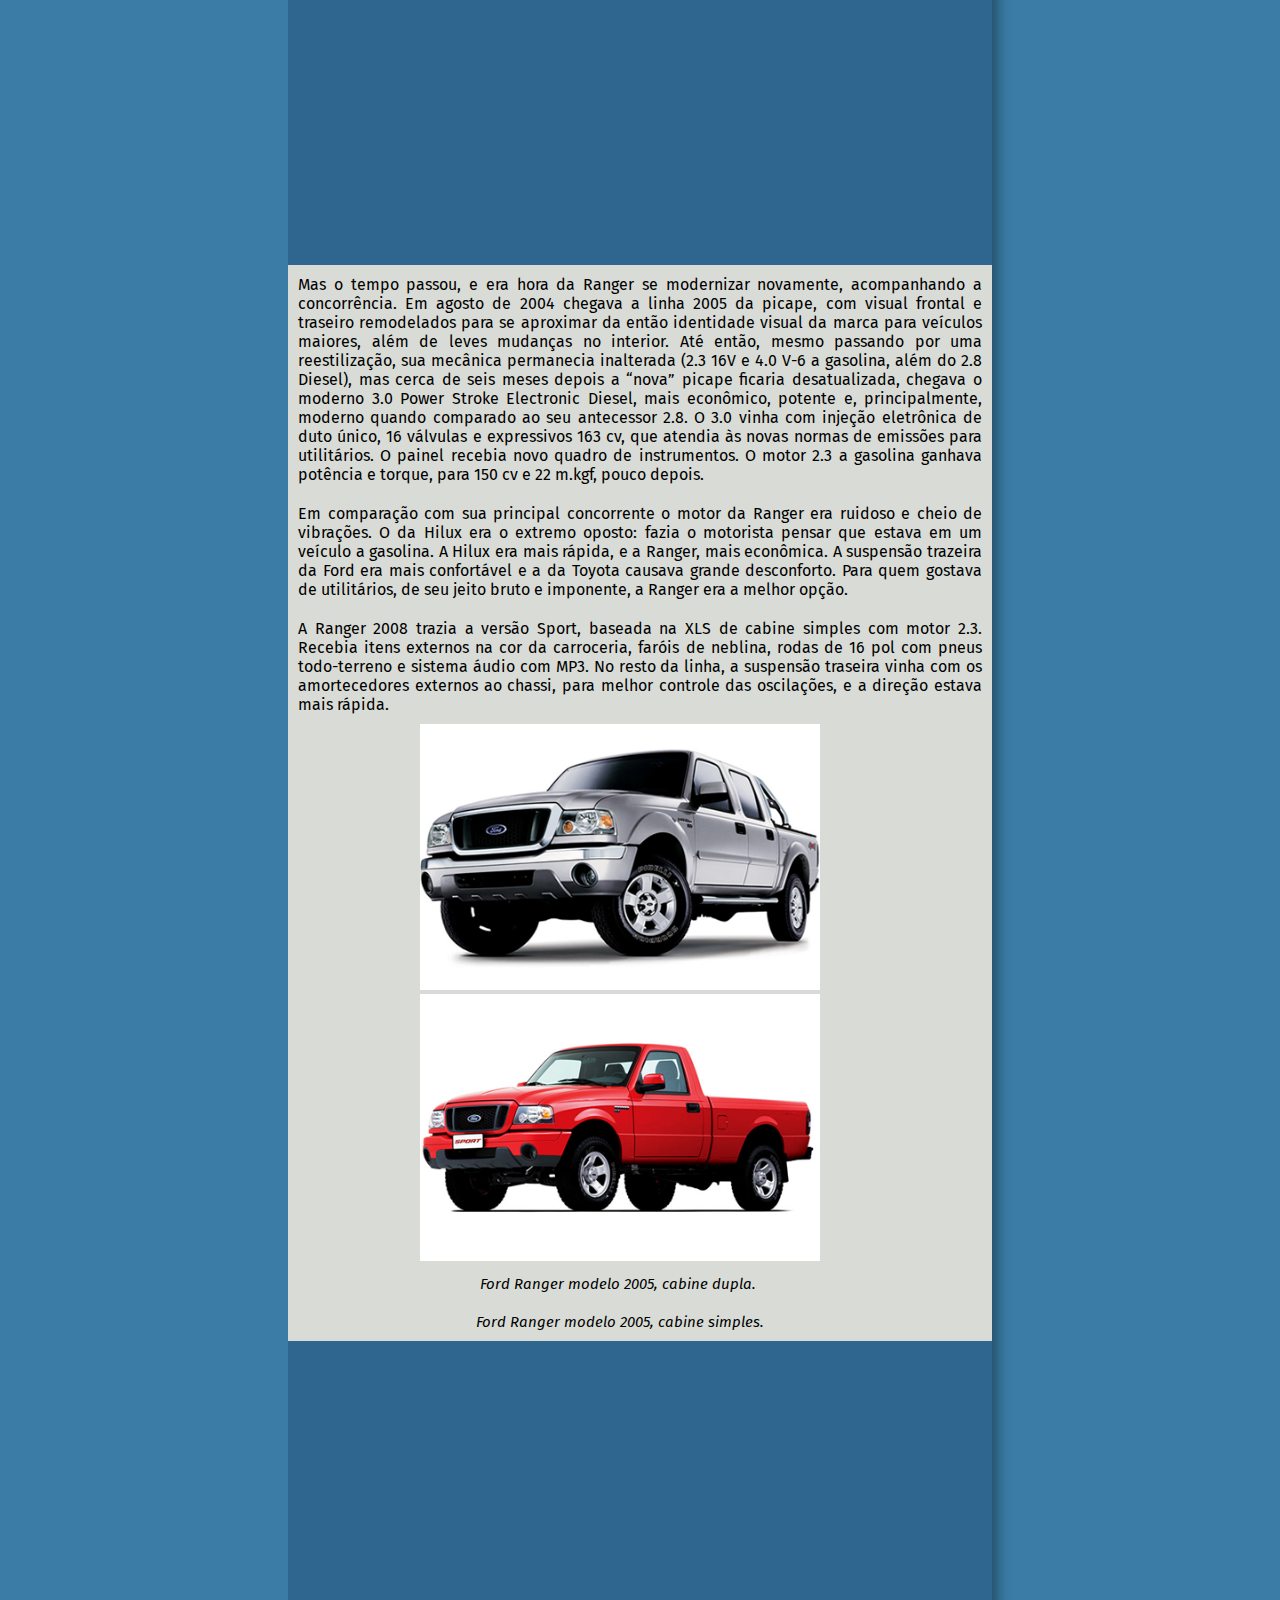
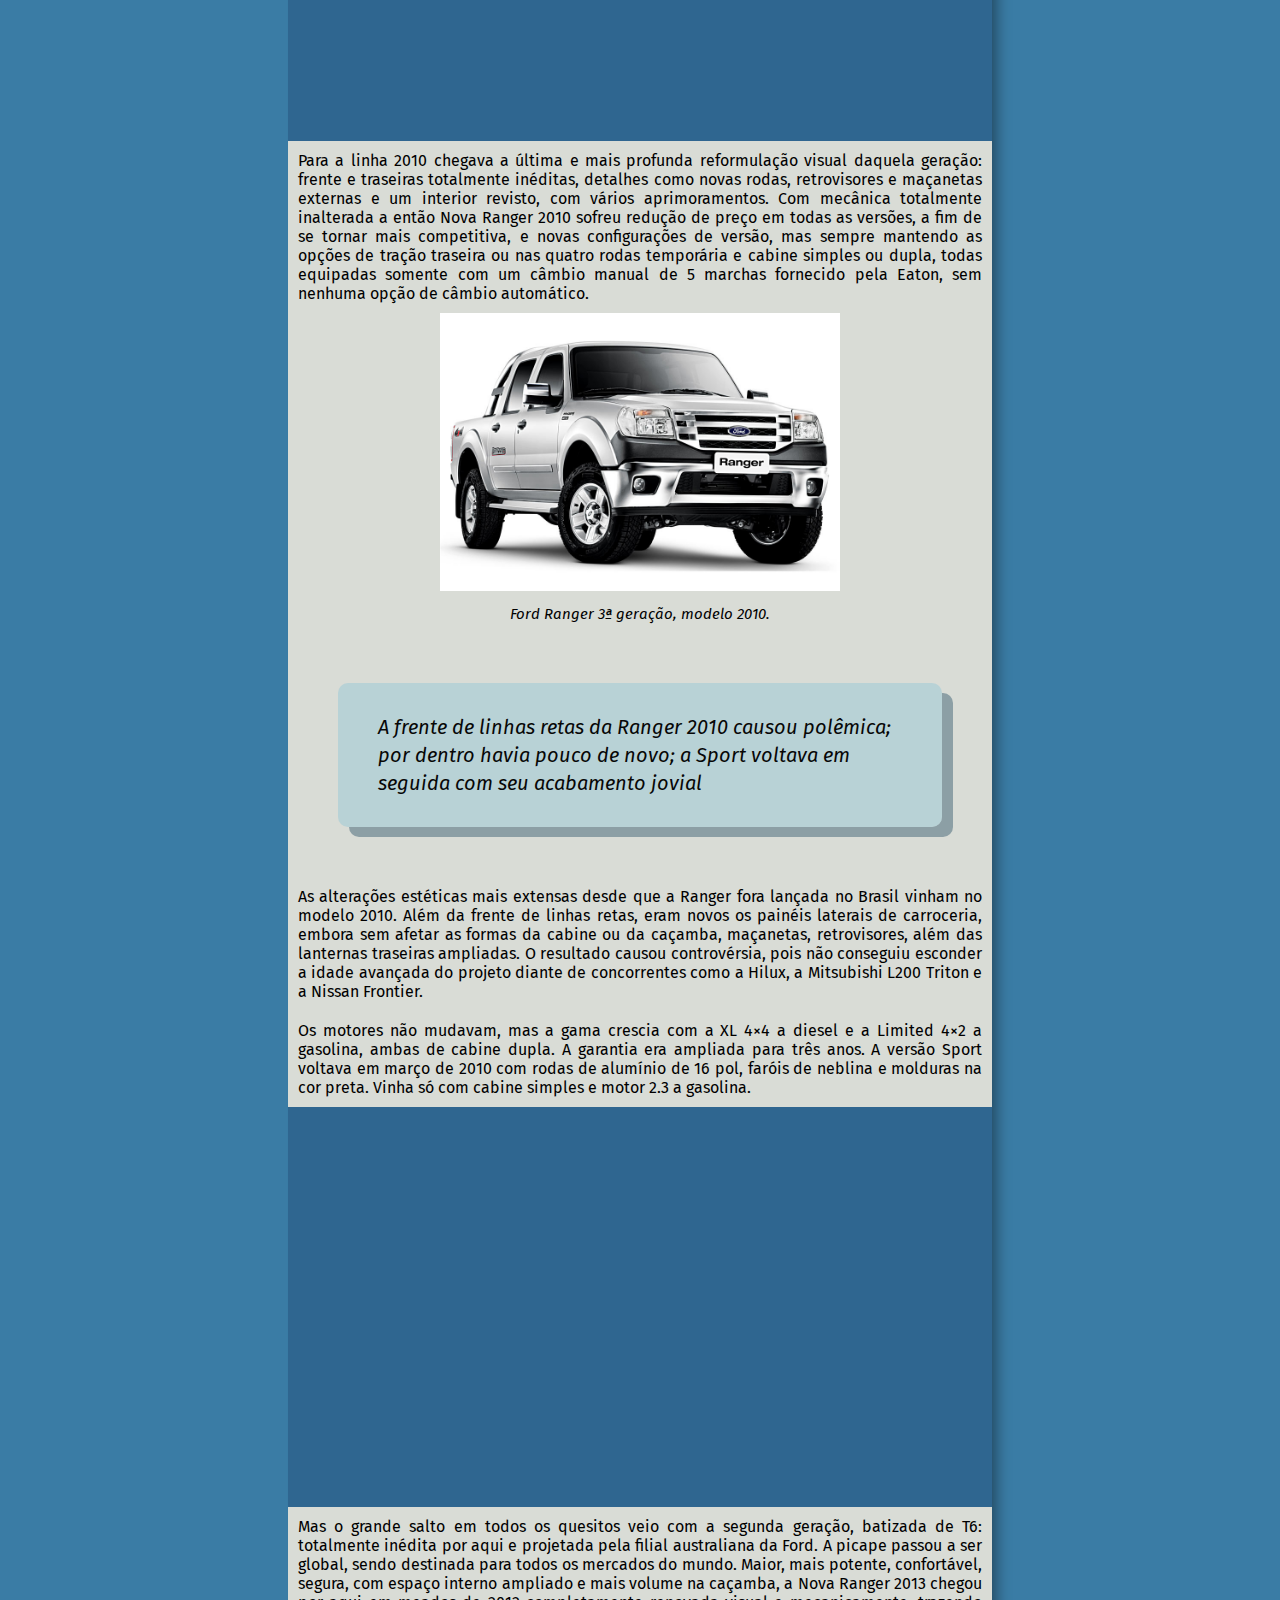
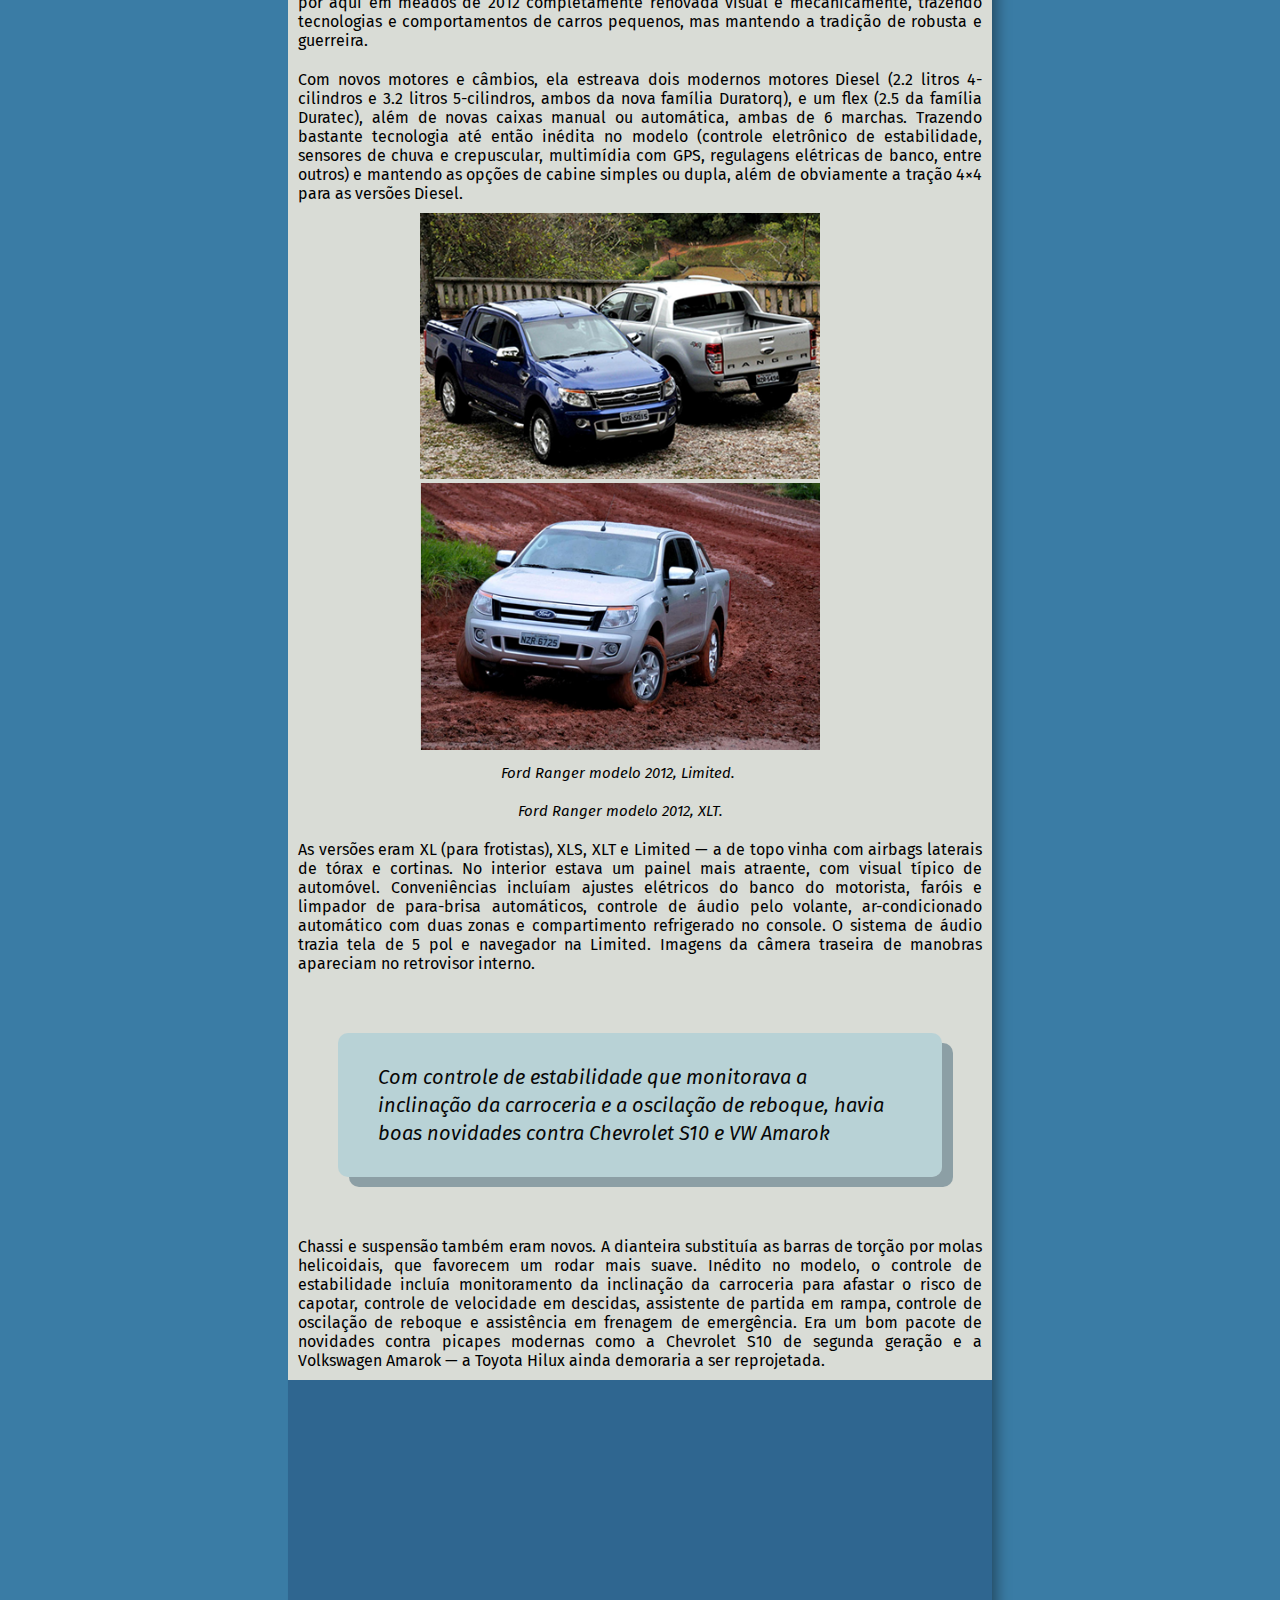
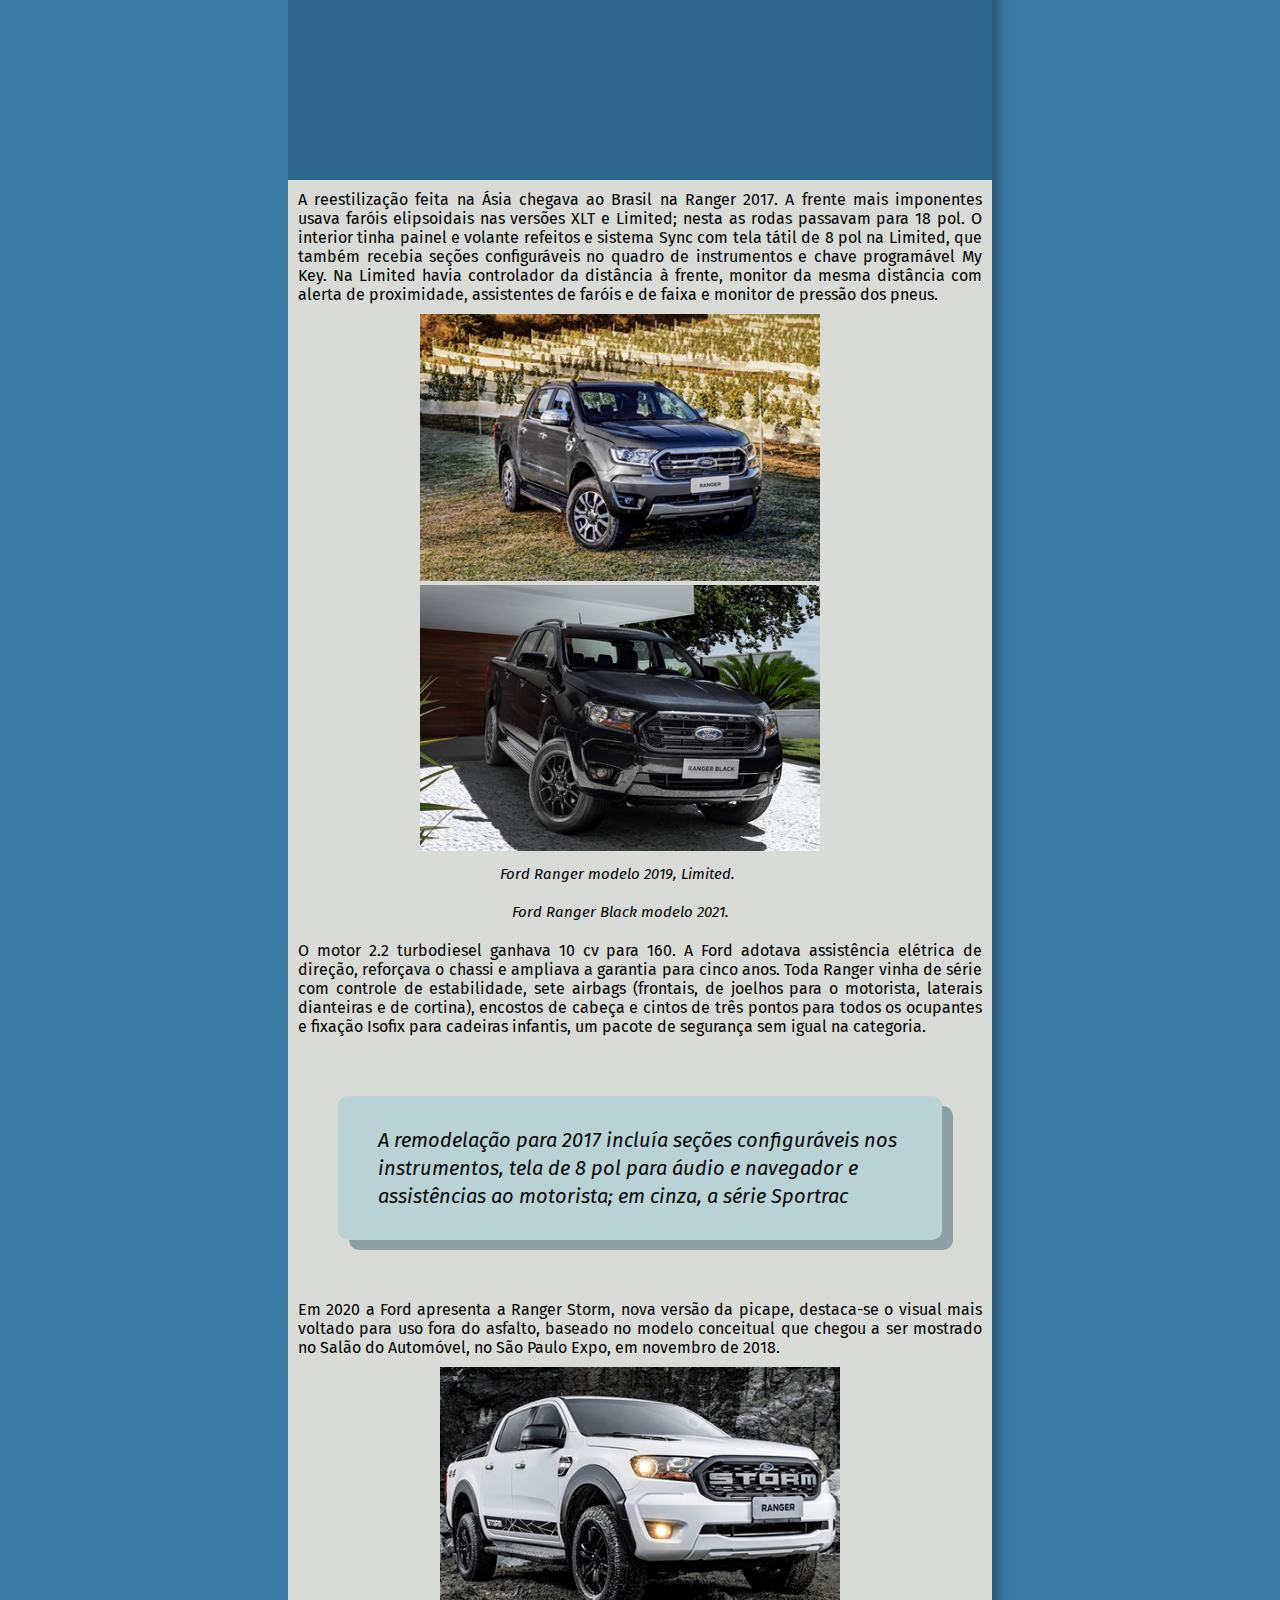
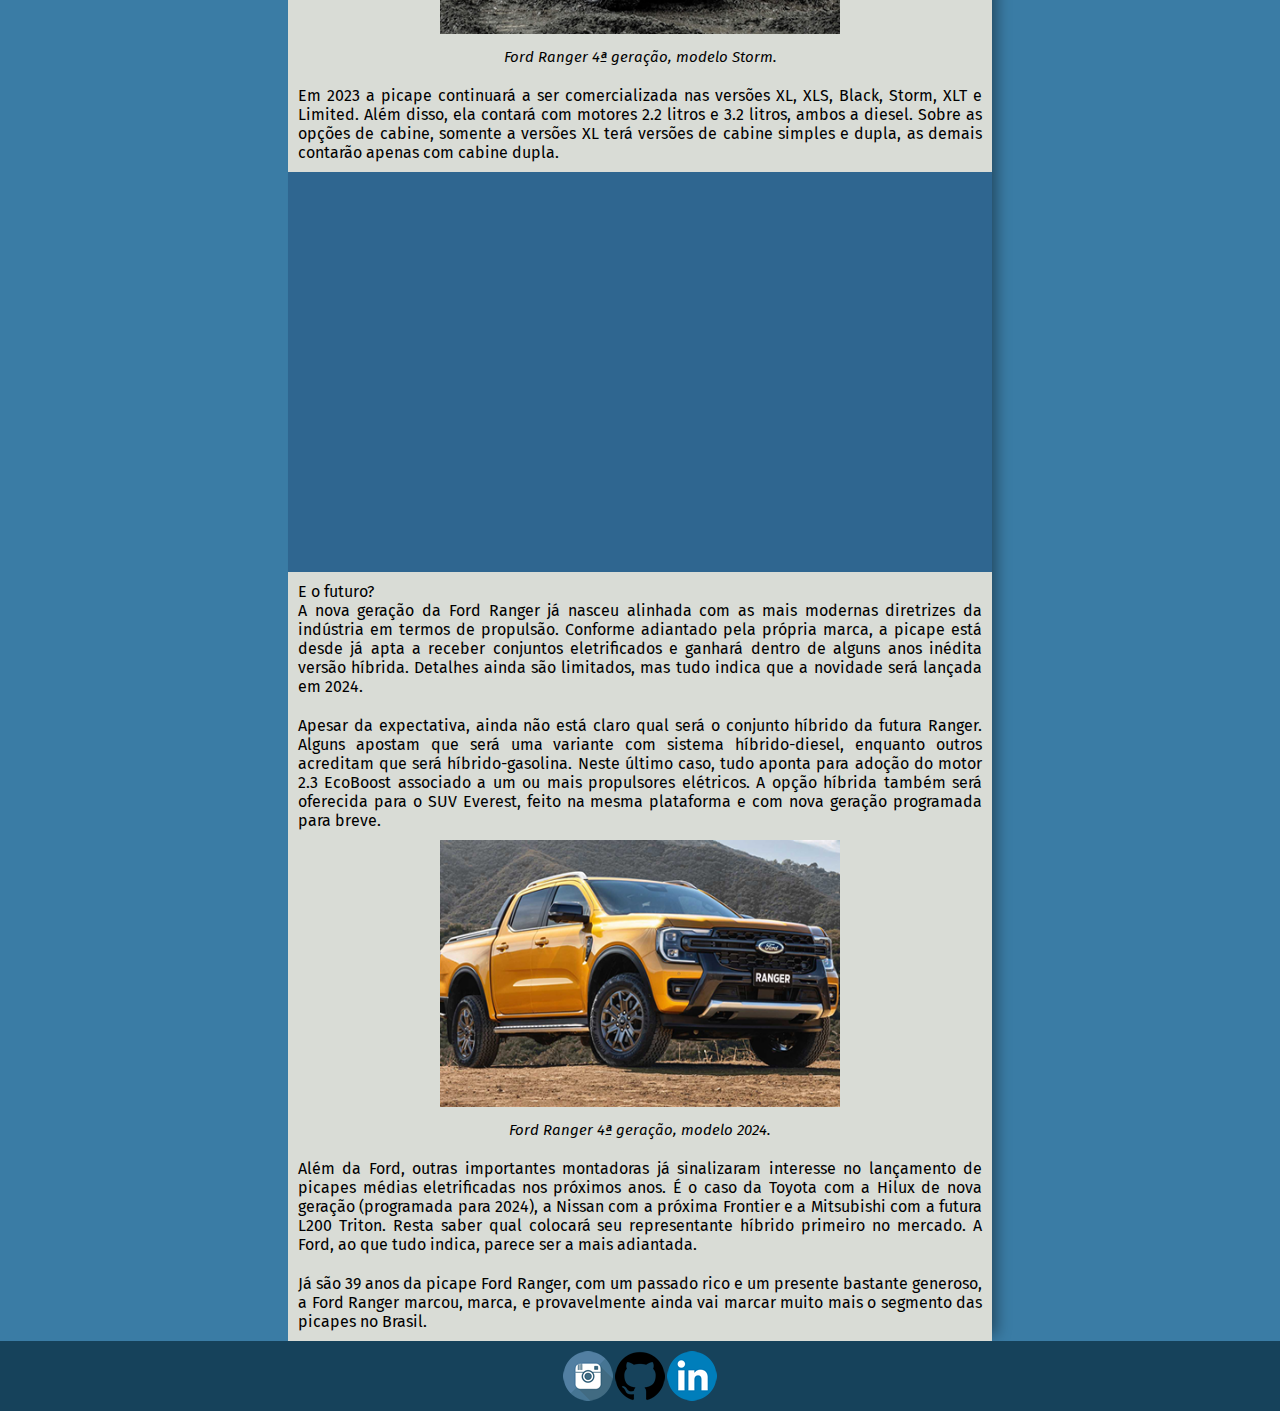
==== commit 7a934784: "atualizando projeto ajustando sections e imagens" ====
--- a/index.html
+++ b/index.html
@@ -12,12 +12,13 @@
         @import url('https://fonts.googleapis.com/css2?family=Fira+Sans&display=swap');
 
         *{
-            margin: 0;
-            padding: 0;
-            border: 0;
-        }
-
-        body {
+            margin: 0px;
+            padding: 0px;
+            border: 0px;
+        }
+
+        body, html {
+            min-height: 100vh;
             background-color: #3A7CA5;
             background-size: cover;
             background-repeat: no-repeat;
@@ -37,25 +38,32 @@
         }
 
         header {
+            font-variant: small-caps;
             font-family: 'Bebas Neue', cursive;
             font-size: 2em;
             background-color: #2F6690;
             color: #D9DCD6;
-            width: 1000px;
+            width: 55%;
             padding: 50px 0px 0px 0px;
             margin: auto;
             text-align: center;
             border-radius: 10px 10px 0px 0px;
+            min-width: 400px
+        }
+
+        section {
+            min-width: 400px;
         }
 
         #textoprevio {
-            width: 1000px;
+            width: 55%;
             padding: 5px 0px 5px 0px;
             color: #D9DCD6;
             background-color: #16425B;
             font-family: 'Staatliches', cursive;
             text-align: center;
             margin: auto;
+            min-width: 400px
         }
 
         h3, p {
@@ -68,7 +76,7 @@
             font-size: 20px;
             font-style: italic;
             margin: auto;
-            width: 1000px;
+            width: 55%;
         }
 
         #enfeitedestaque {
@@ -97,7 +105,7 @@
         #textoini {
             background-color: #D9DCD6;
             text-align: center;
-            width: 1000px;
+            width: 55%;
             padding: 0px;
             margin: auto;
             box-shadow: rgba(0, 0, 0, 0.432) 10px 0px 14px -6px;
@@ -106,7 +114,7 @@
         #textos {
             background-color: #D9DCD6;
             text-align: center;
-            width: 1000px;
+            width: 55%;
             padding: 0px;
             margin: auto;
             box-shadow: rgba(0, 0, 0, 0.432) 10px 0px 14px -6px;
@@ -158,88 +166,82 @@
             background-attachment: fixed;
             background-position: center center;
             margin: auto;
-            width: 1000px;
+            width: 55%;
+            height: 300px;
+            padding: 0px;
+            margin: auto;
+        }
+
+        #anos90 {
+            background-color: #2F6690;
+            background-image: url('imagens/wallpaperranger2gen2.jpg');
+            background-repeat: no-repeat;
+            background-attachment: fixed;
+            background-position: center center;
+            margin: auto;
+            width: 100%;
             height: 400px;
             padding: 0px;
-            margin: auto;
-        }
-
-        #anos90 {
-            background-color: #2F6690;
-            background-image: url('imagens/wallpaperranger2gen.jpg');
-            background-repeat: no-repeat;
-            background-attachment: fixed;
-            background-position: center center;
-            margin: auto;
-            width: 1000px;
+        }
+
+        #anos98 {
+            background-color: #2F6690;
+            background-image: url('imagens/ranger3gen.jpg');
+            background-repeat: no-repeat;
+            background-attachment: fixed;
+            background-position: center center;
+            margin: auto;
+            width: 100%;
             height: 400px;
             padding: 0px;
-            margin: auto;
-        }
-
-        #anos98 {
-            background-color: #2F6690;
-            background-image: url('imagens/ranger3gen.jpg');
-            background-repeat: no-repeat;
-            background-attachment: fixed;
-            background-position: center center;
-            margin: auto;
-            width: 1000px;
+        }
+
+        #anos2000 {
+            background-color: #2F6690;
+            background-image: url('imagens/fordranger2005-wallpaper.png');
+            background-repeat: no-repeat;
+            background-attachment: fixed;
+            background-position: center center;
+            margin: auto;
+            width: 100%;
             height: 400px;
             padding: 0px;
-            margin: auto;
-        }
-
-        #anos2000 {
-            background-color: #2F6690;
-            background-image: url('imagens/fordranger2005-wallpaper.png');
-            background-repeat: no-repeat;
-            background-attachment: fixed;
-            background-position: center center;
-            margin: auto;
-            width: 1000px;
+        }
+
+        #anos2010 {
+            background-color: #2F6690;
+            background-image: url('imagens/RANGER2010WP.png');
+            background-repeat: no-repeat;
+            background-attachment: fixed;
+            background-position: center center;
+            margin: auto;
+            width: 100%;
             height: 400px;
             padding: 0px;
-            margin: auto;
-        }
-
-        #anos2010 {
-            background-color: #2F6690;
-            background-image: url('imagens/RANGER2010WP.png');
-            background-repeat: no-repeat;
-            background-attachment: fixed;
-            background-position: center center;
-            margin: auto;
-            width: 1000px;
+        }
+
+        #anos2012 {
+            background-color: #2F6690;
+            background-image: url('imagens/RANGER2012WP.png');
+            background-repeat: no-repeat;
+            background-attachment: fixed;
+            background-position: center center;
+            margin: auto;
+            width: 100%;
             height: 400px;
             padding: 0px;
-            margin: auto;
-        }
-
-        #anos2012 {
-            background-color: #2F6690;
-            background-image: url('imagens/RANGER2012WP.png');
-            background-repeat: no-repeat;
-            background-attachment: fixed;
-            background-position: center center;
-            margin: auto;
-            width: 1000px;
+        }
+
+        #anos2017 {
+            background-color: #2F6690;
+            background-image: url('imagens/RANGER2017WP3.png');
+            background-repeat: no-repeat;
+            background-attachment: fixed;
+            background-position: center center;
+            margin: auto;
+            width: 100%;
             height: 400px;
             padding: 0px;
-            margin: auto;
-        }
-
-        #anos2017 {
-            background-color: #2F6690;
-            background-image: url('imagens/RANGER2017WP3.png');
-            background-repeat: no-repeat;
-            background-attachment: fixed;
-            background-position: center center;
-            margin: auto;
-            width: 1000px;
-            height: 400px;
-            padding: 0px;
-            margin: auto;
         }
 
         #textoini > p {
@@ -251,7 +253,7 @@
         }
 
         #logo {
-            width: 1000px;
+            width: 55%;
             height: 35px;
             background-image: url('imagens/logomin.fw.png');
             background-repeat: no-repeat;
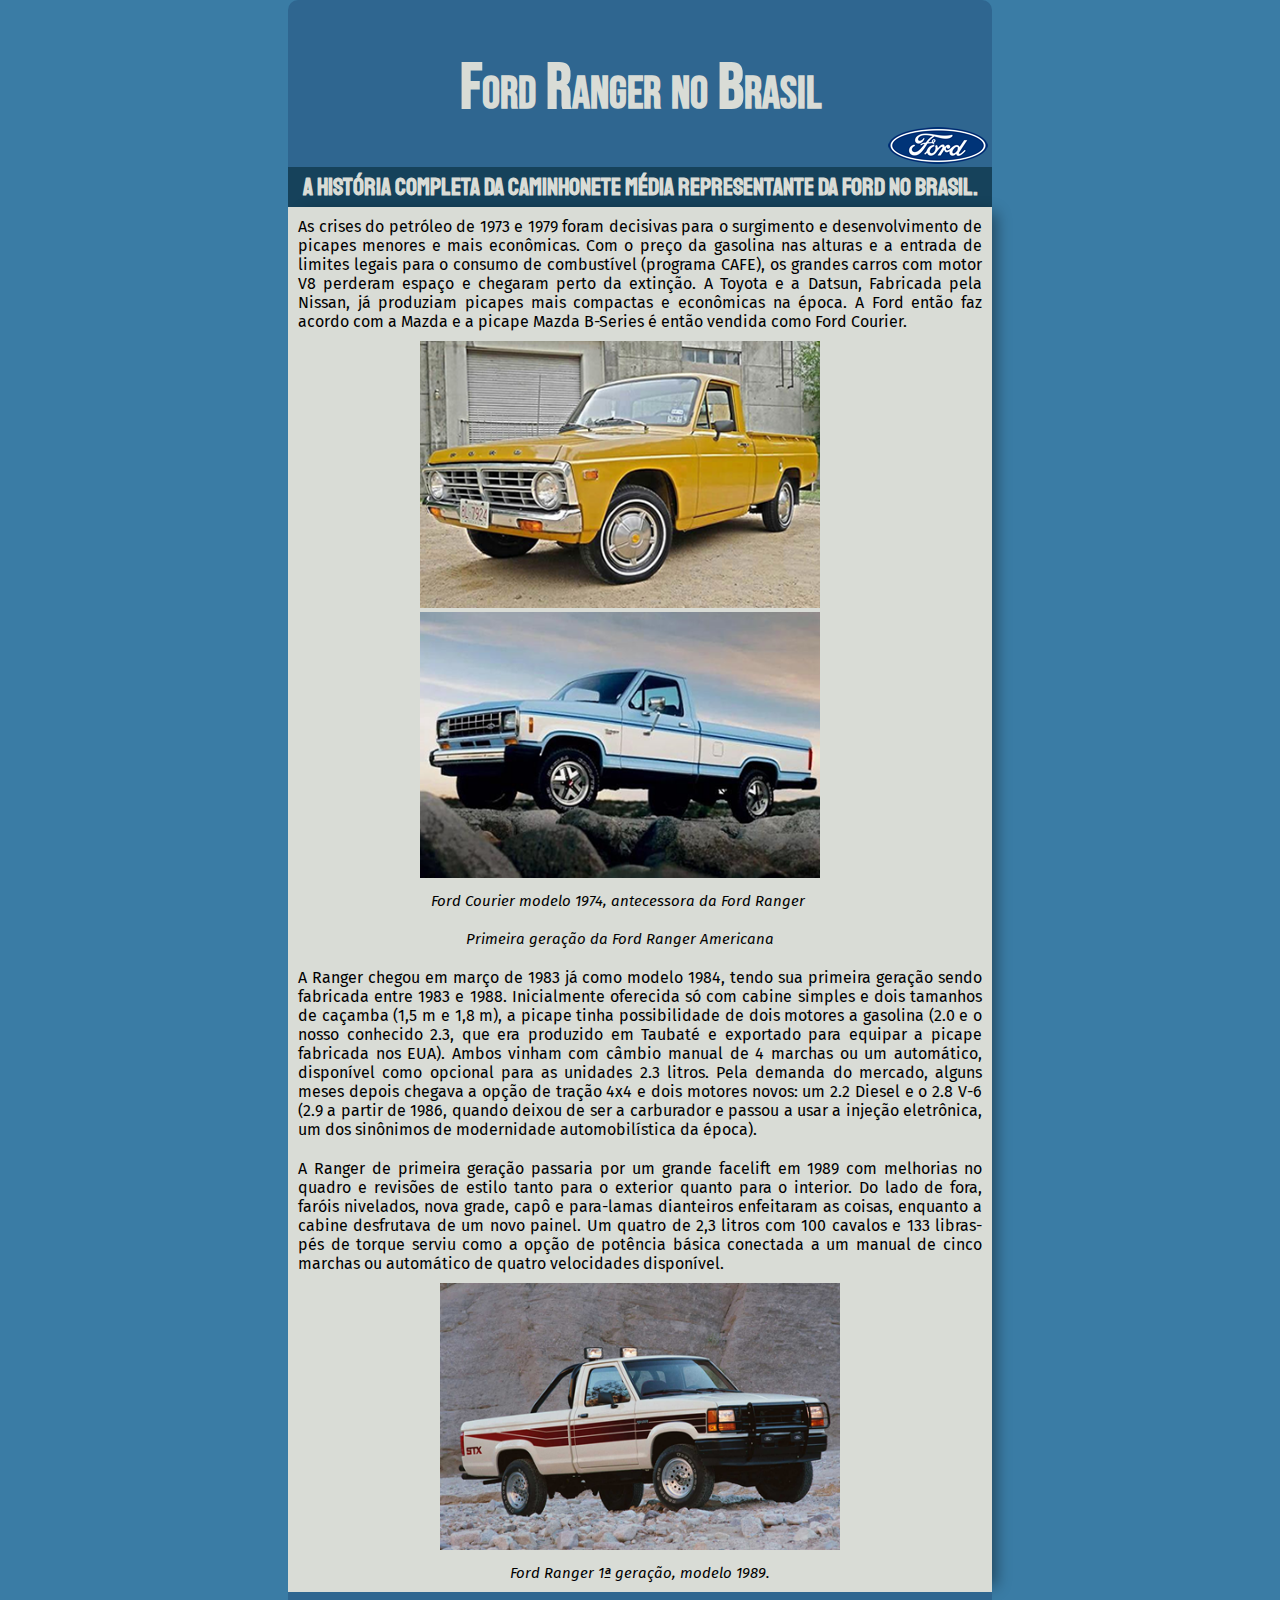
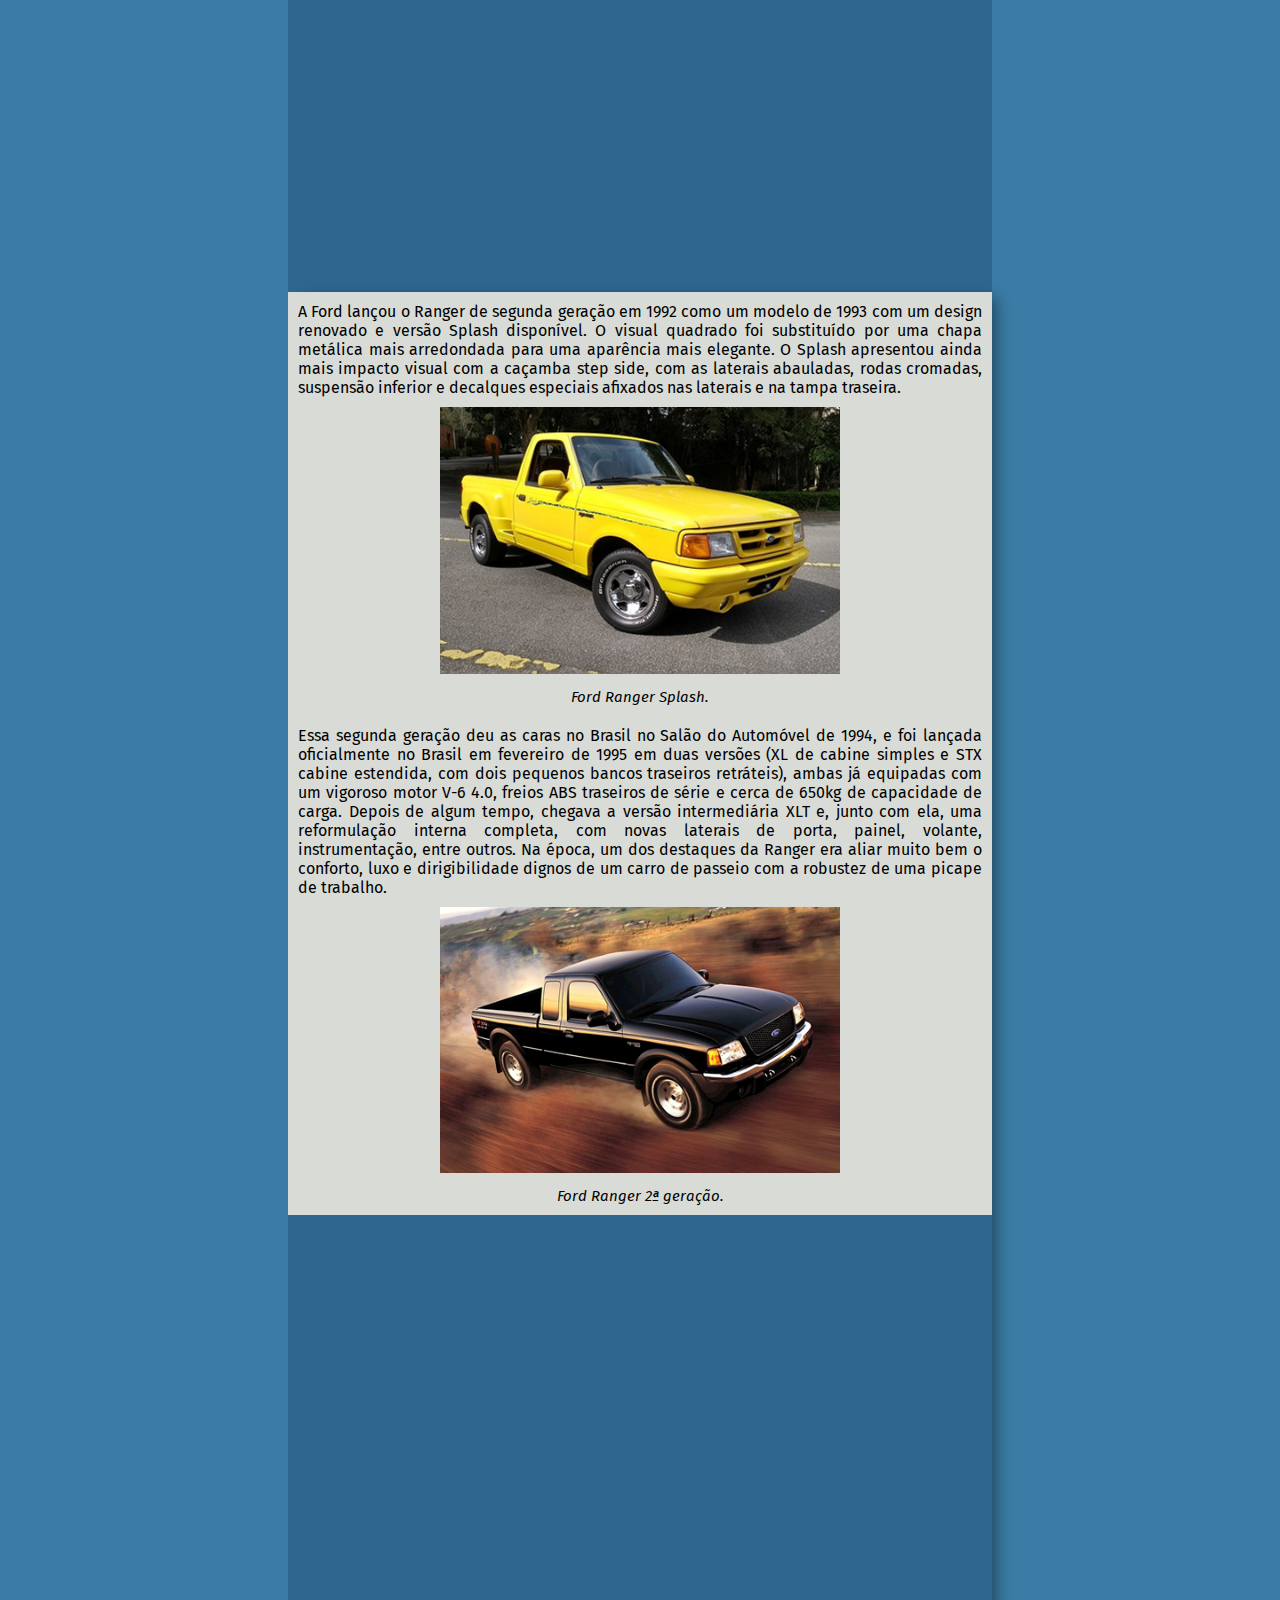
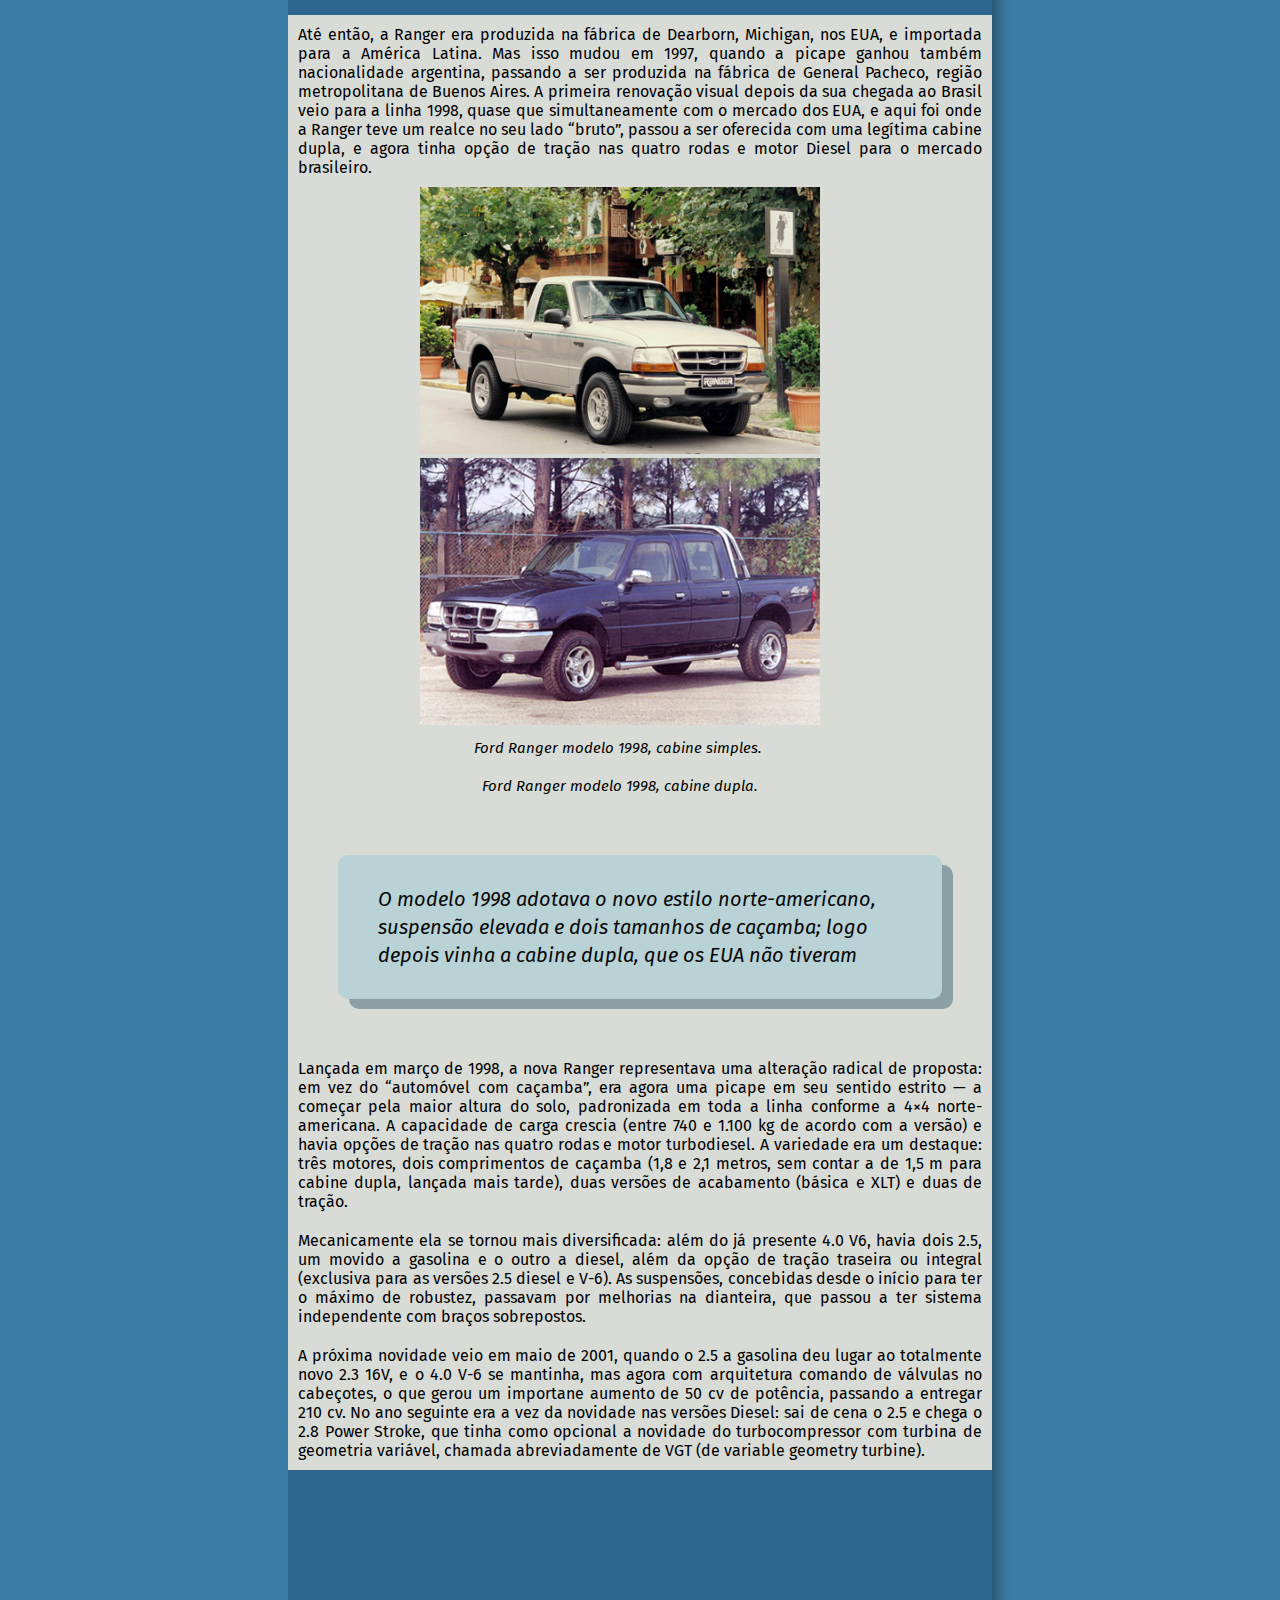
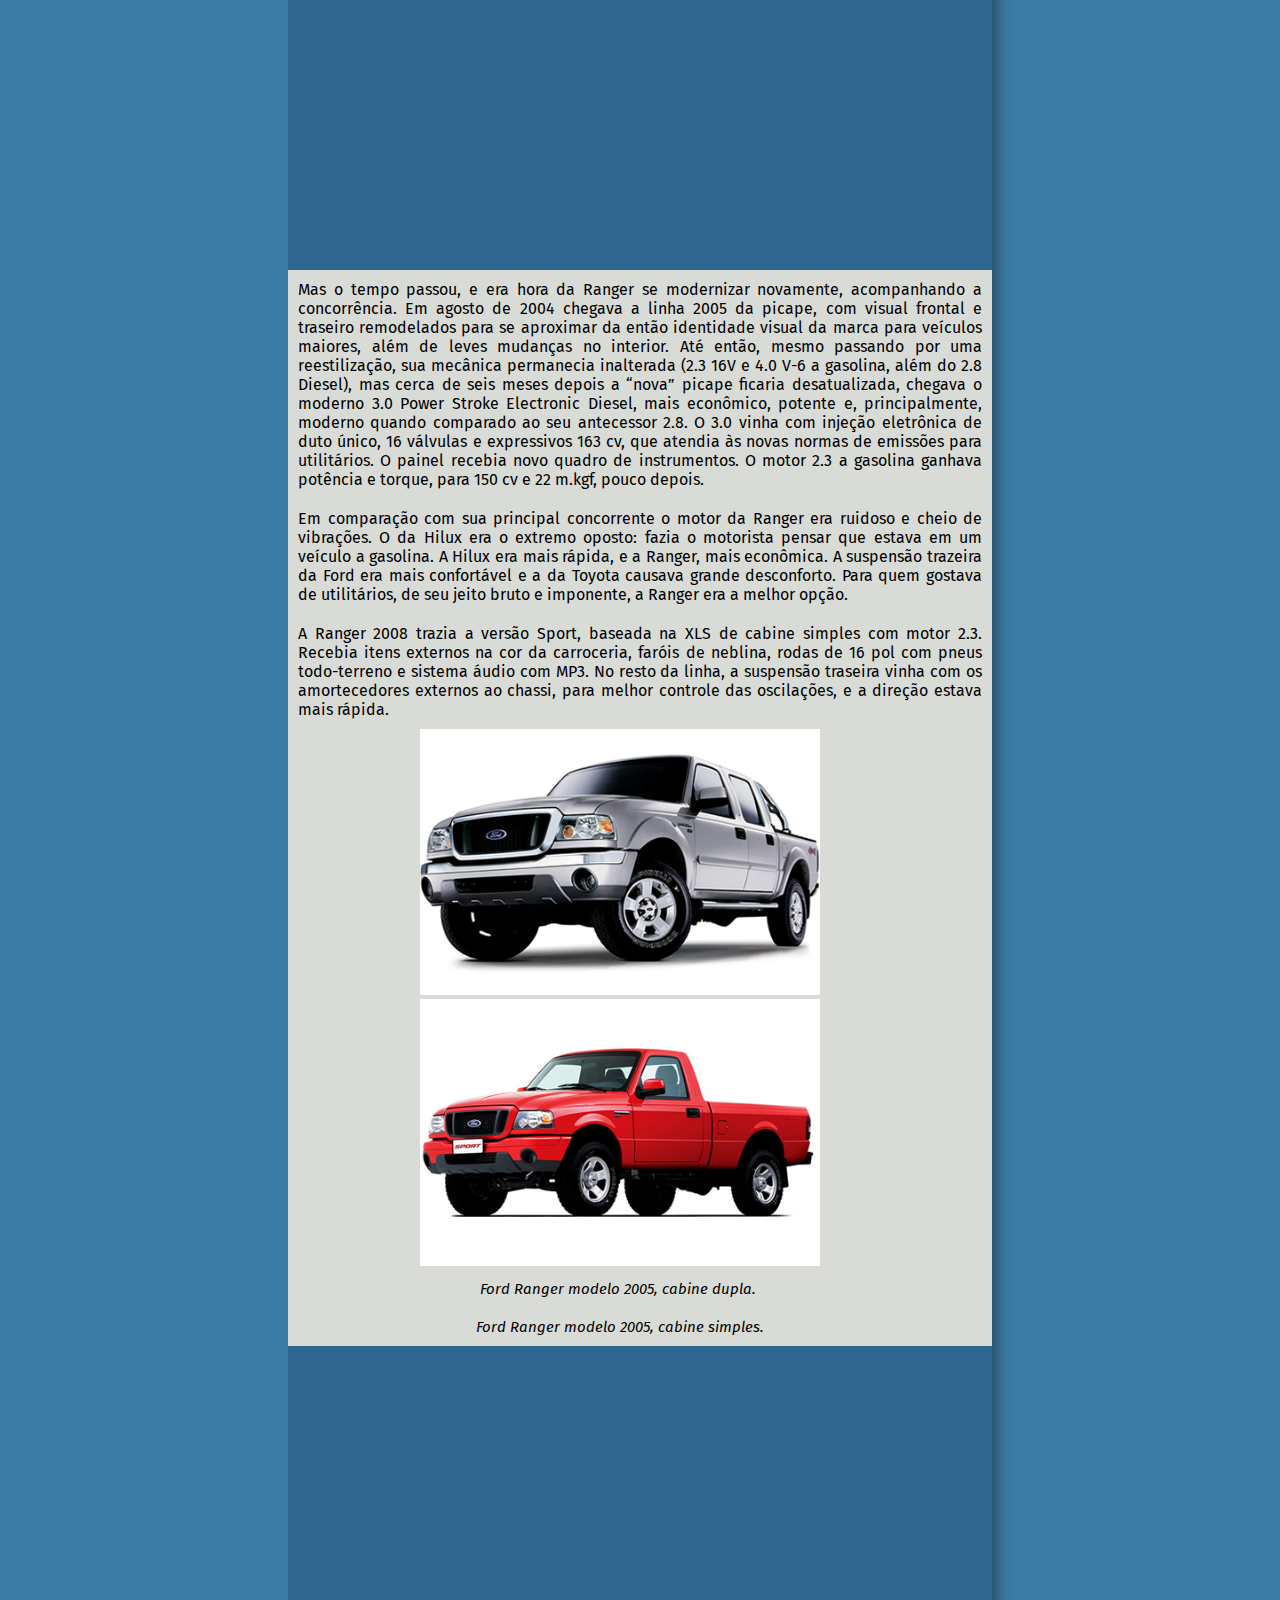
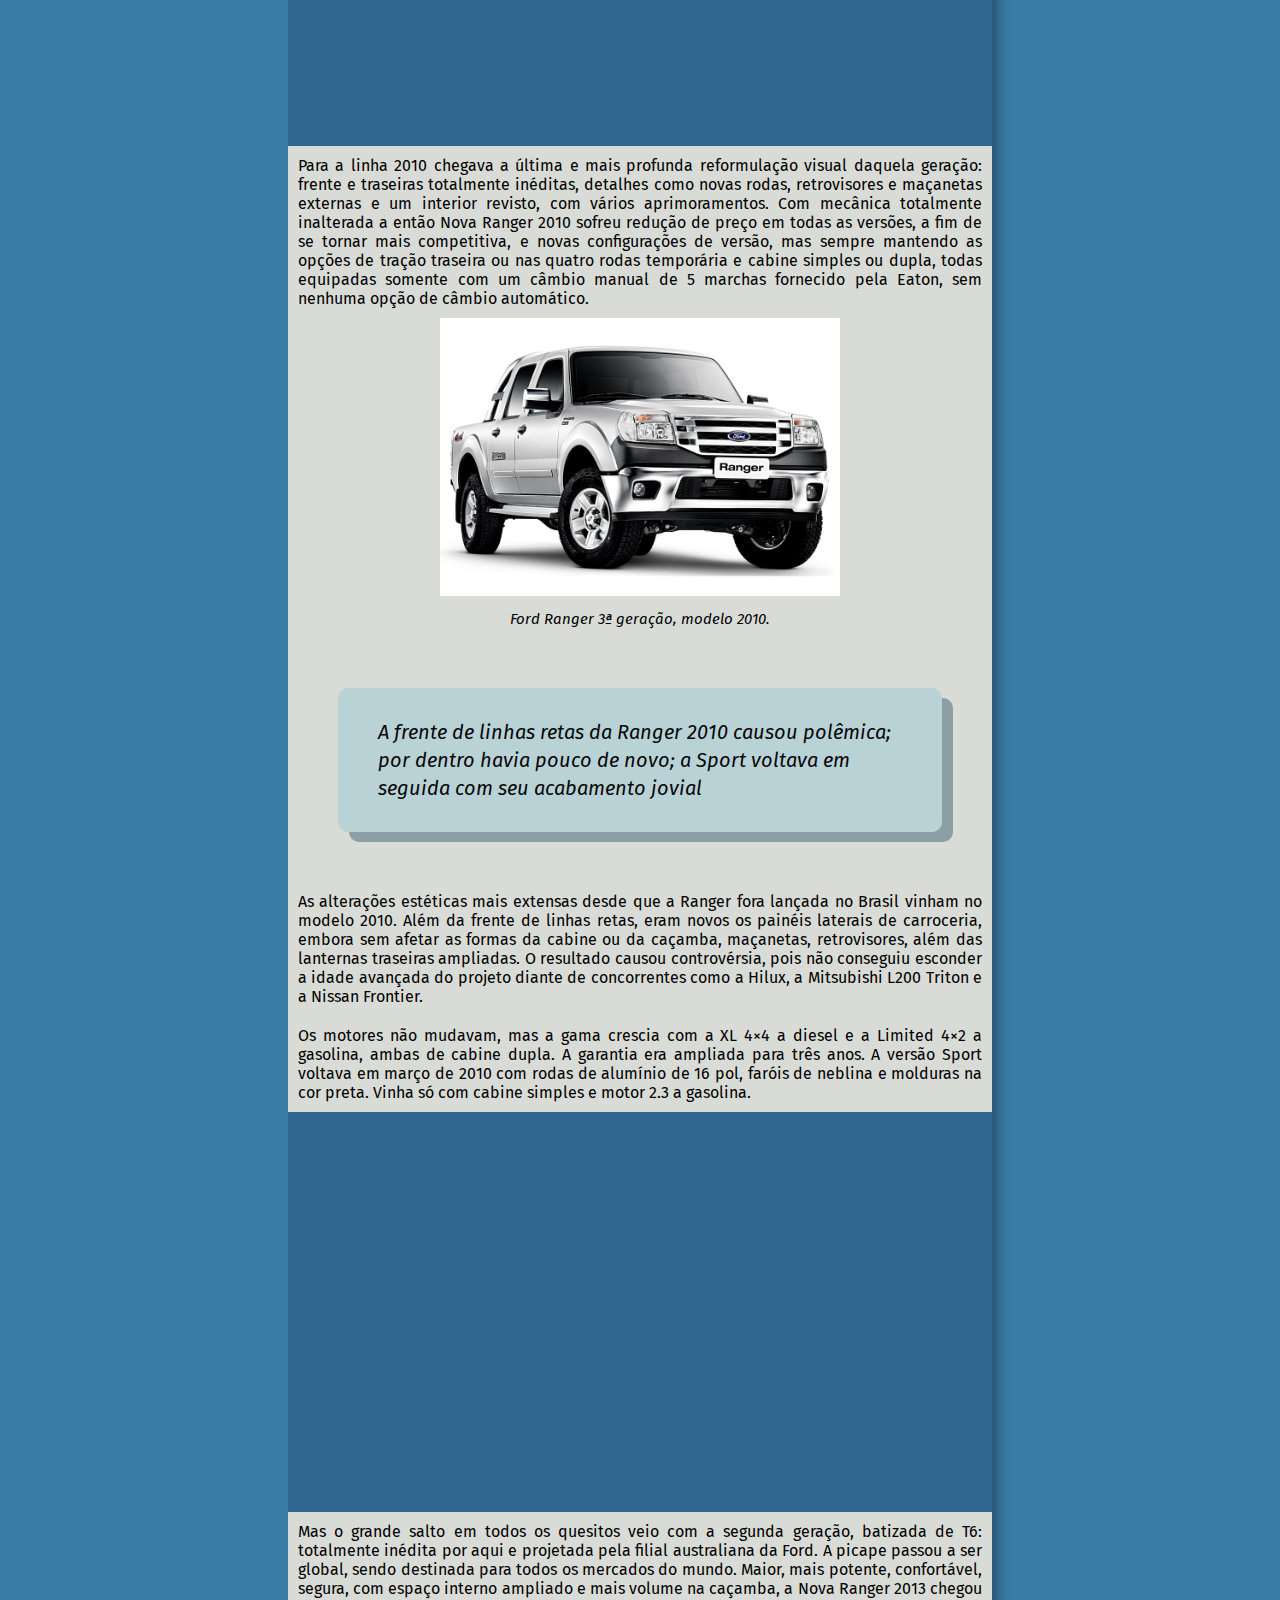
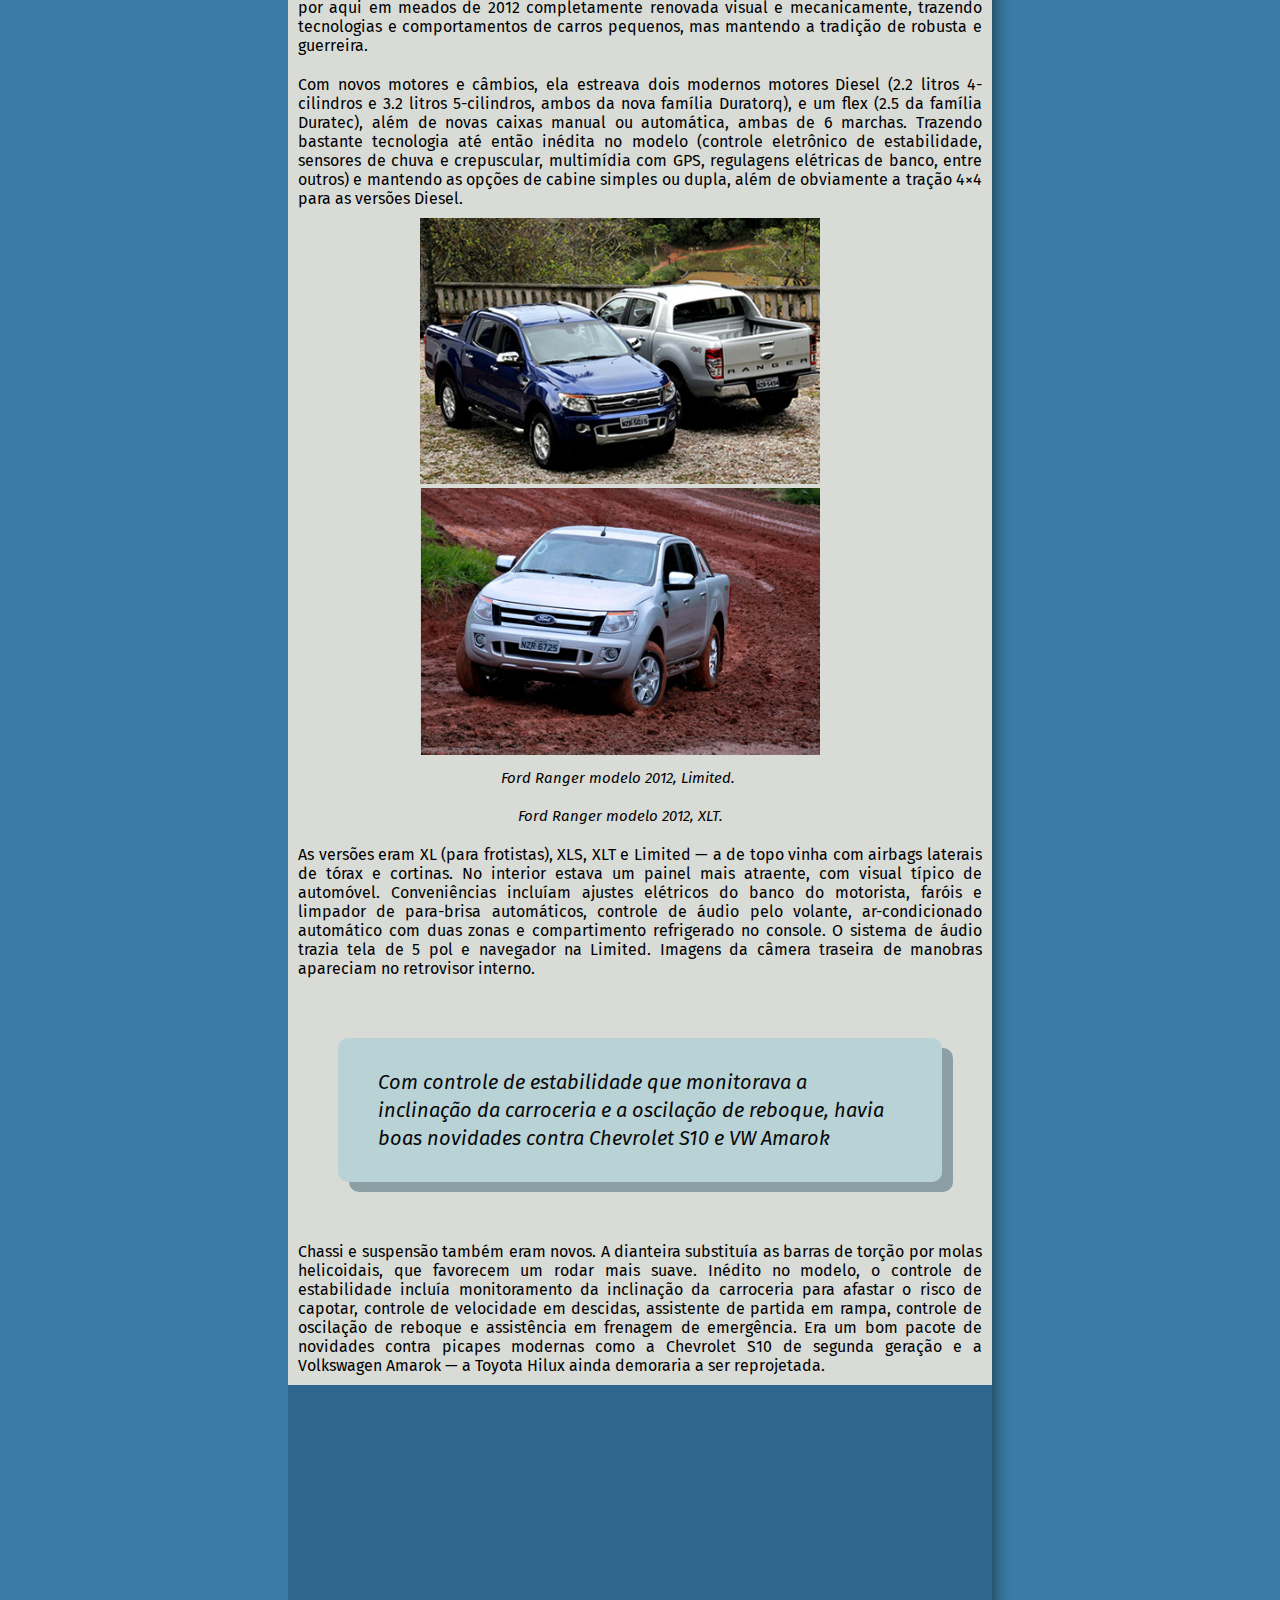
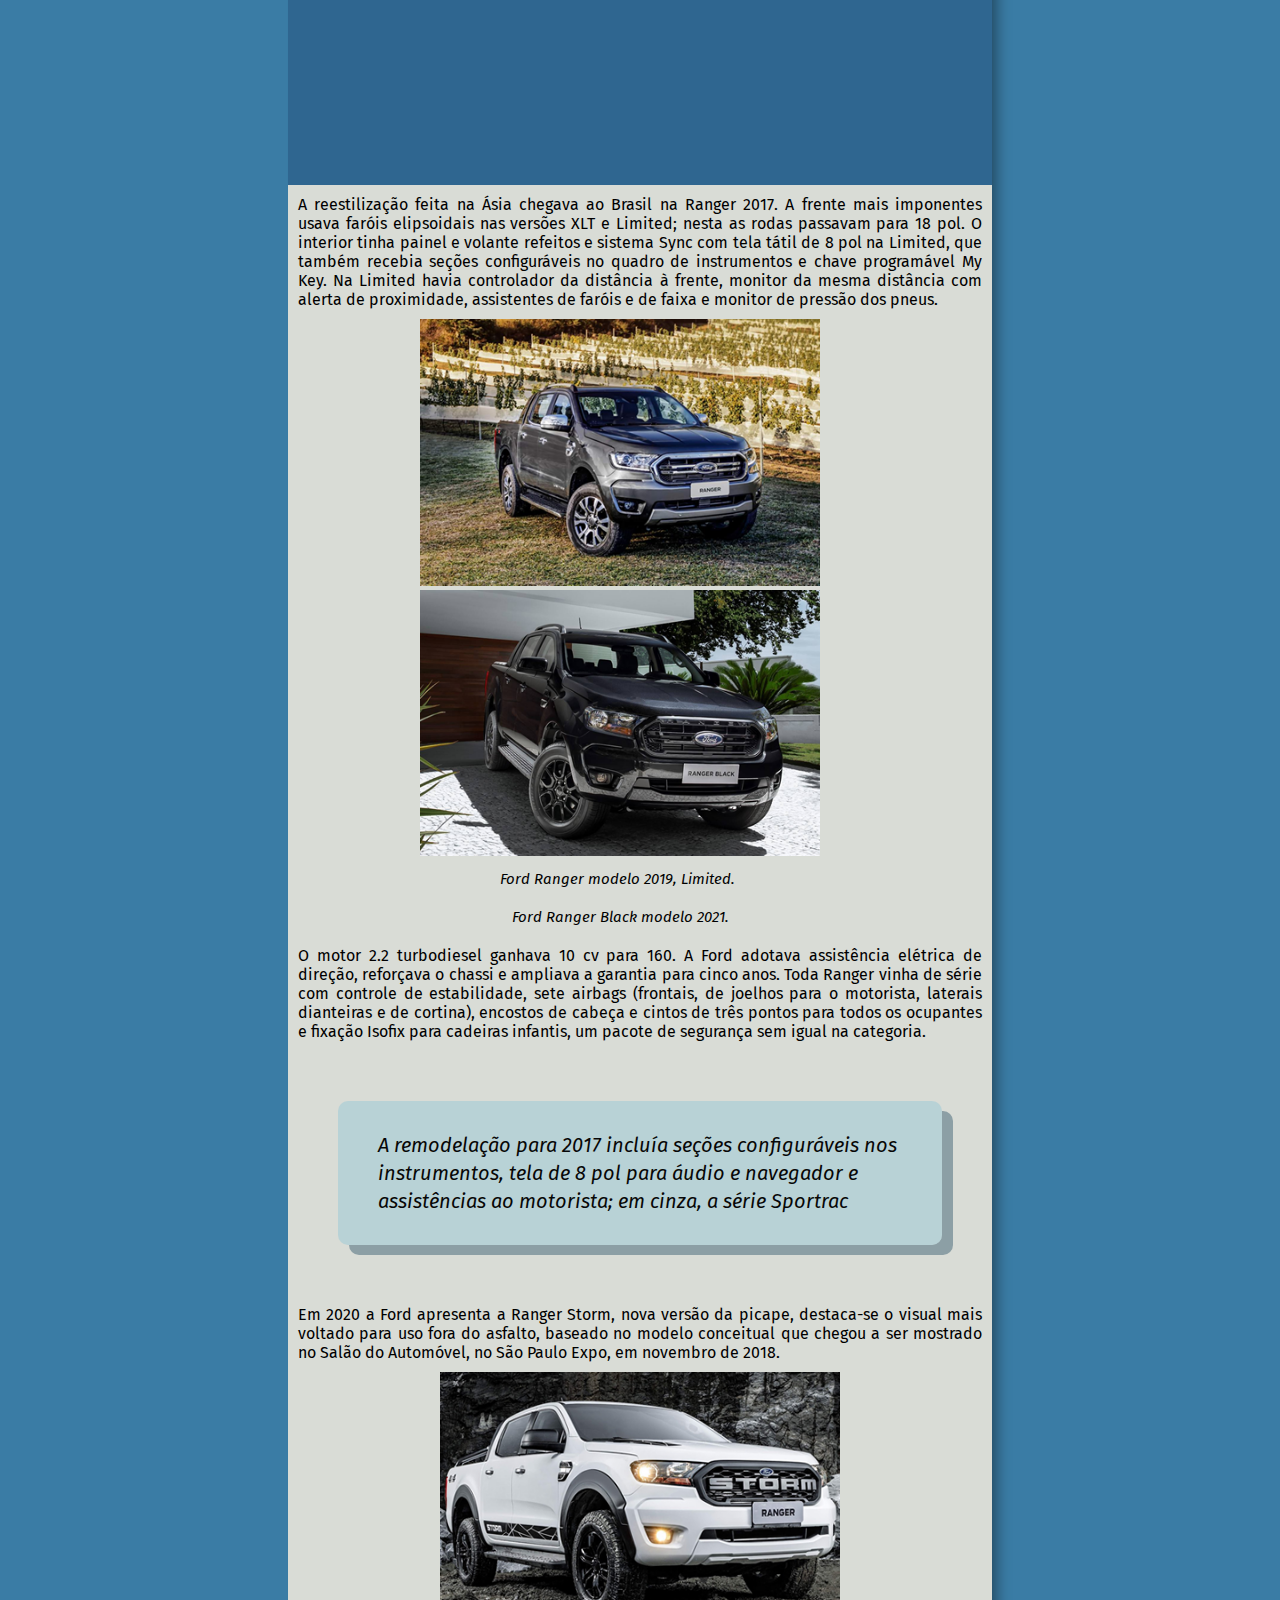
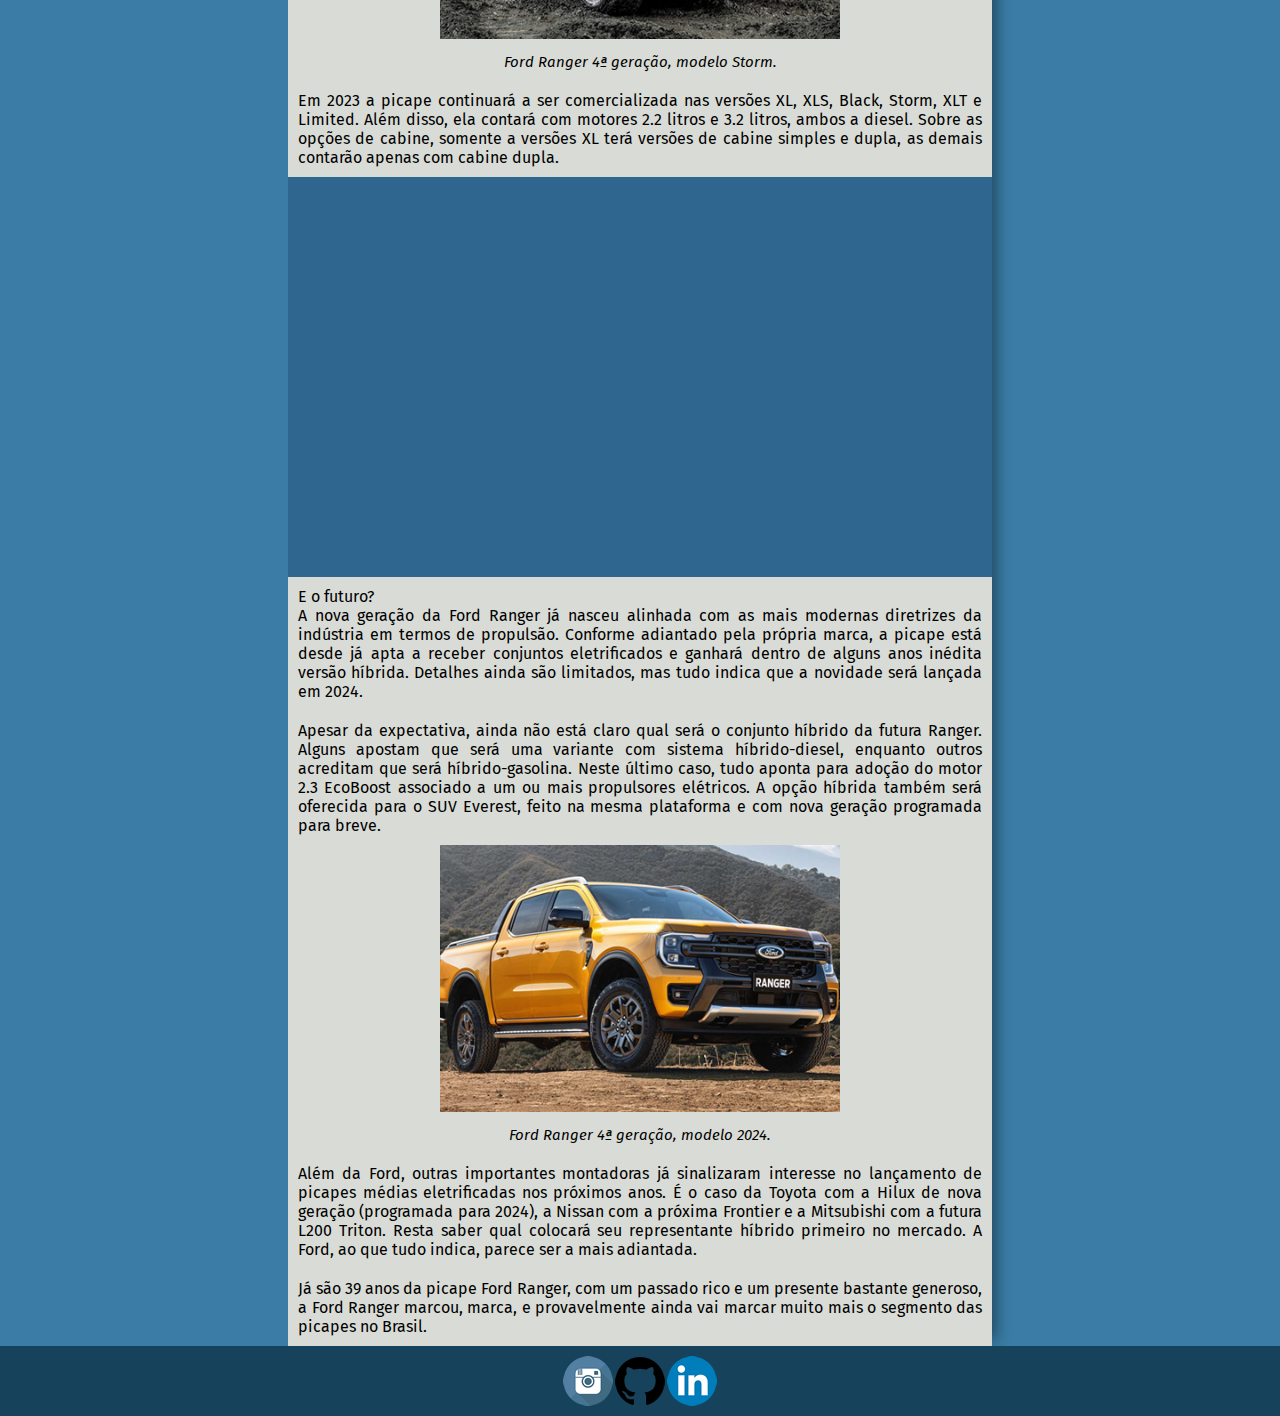
==== commit 7b4ed70b: "atualizando configs da logo" ====
--- a/index.html
+++ b/index.html
@@ -253,11 +253,11 @@
         }
 
         #logo {
-            width: 55%;
-            height: 35px;
+            width: 99.5%; 
+            height: 40px;
             background-image: url('imagens/logomin.fw.png');
             background-repeat: no-repeat;
-            background-position: right;   
+            background-position: top right;   
         }
 
         blockquote.quote {
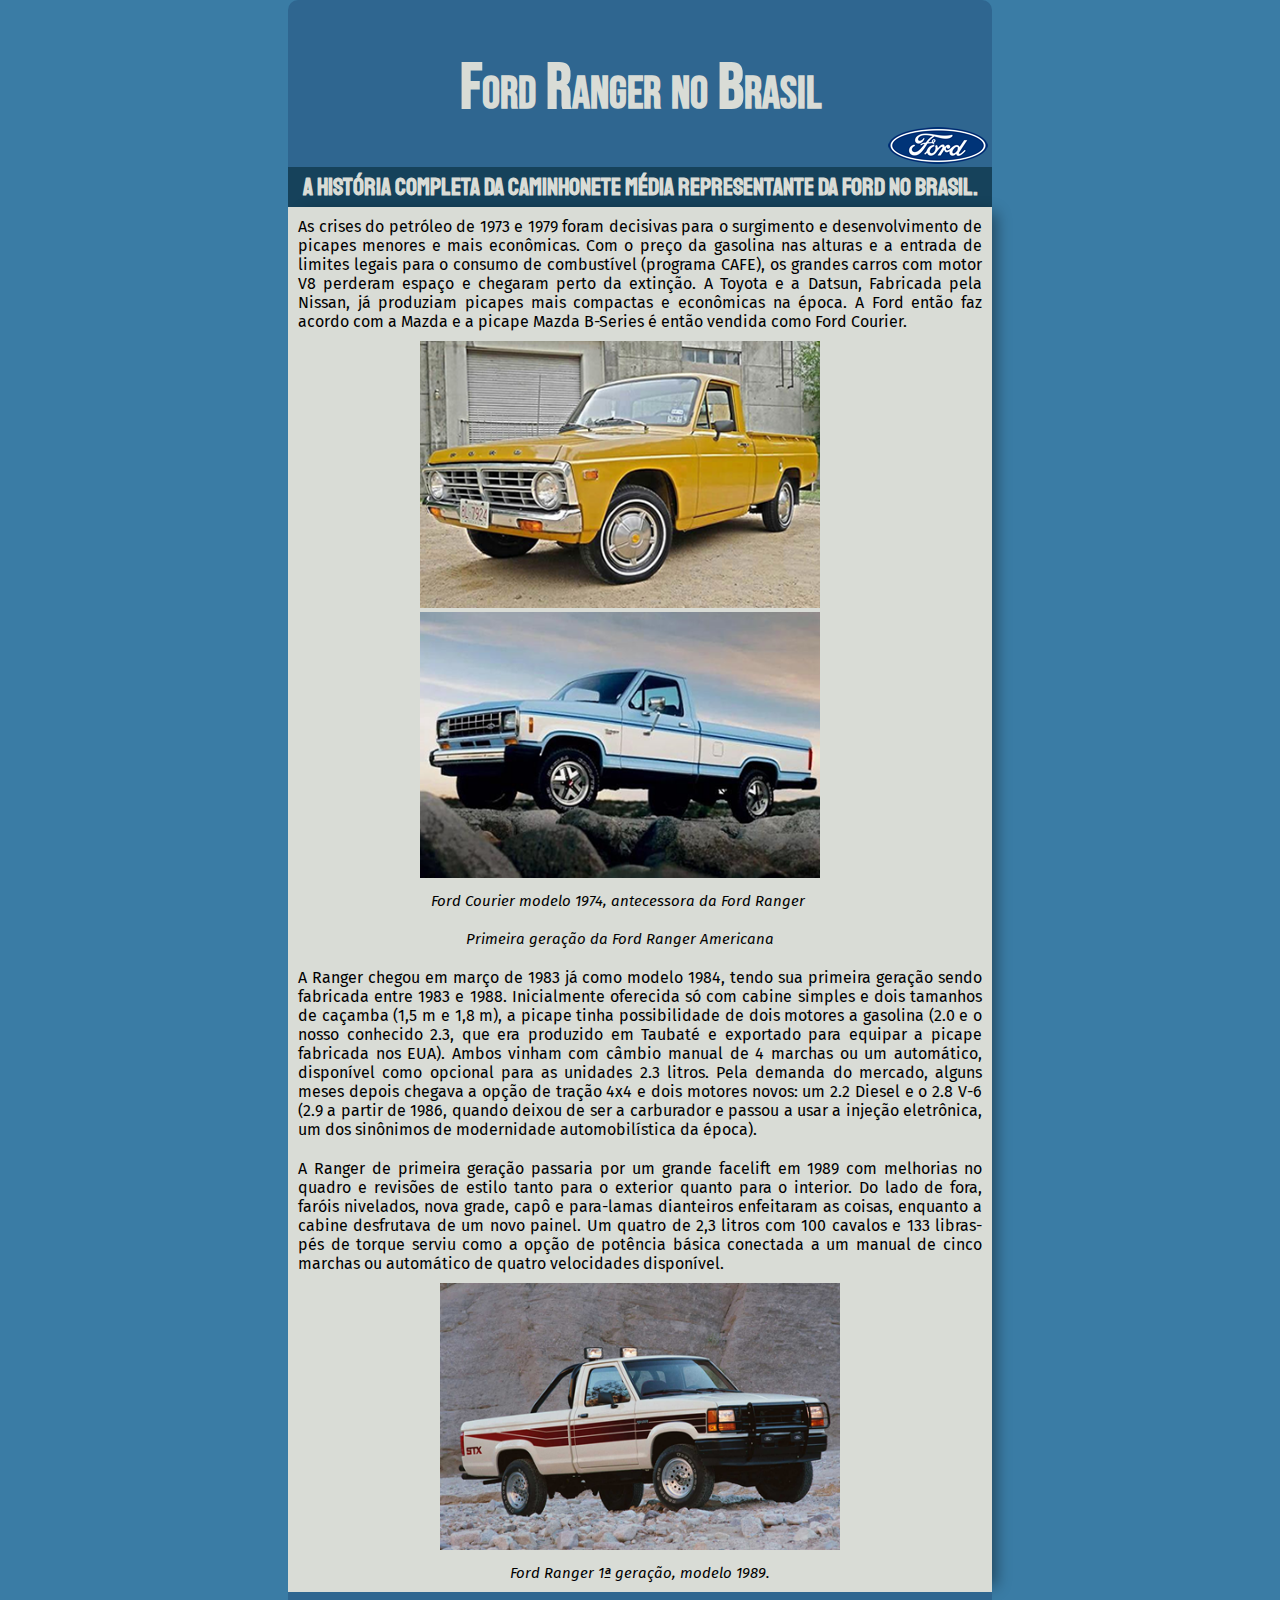
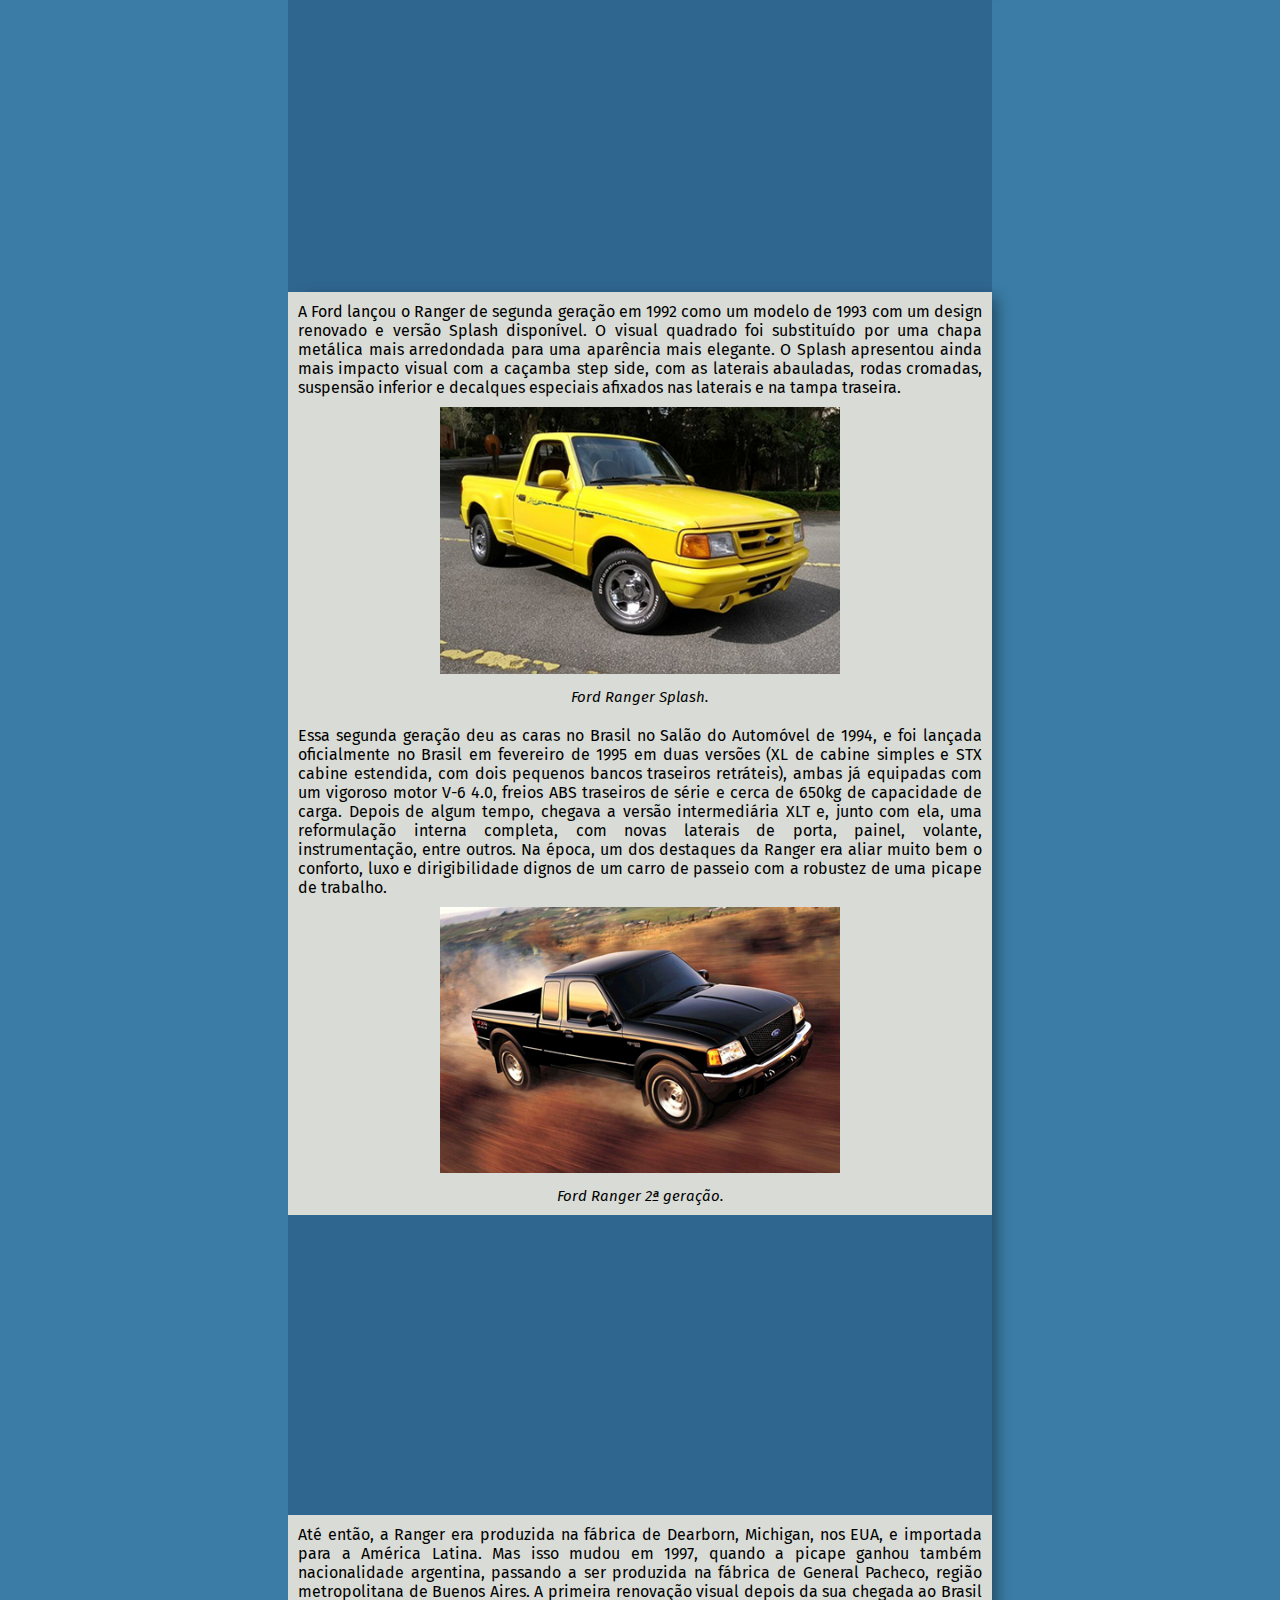
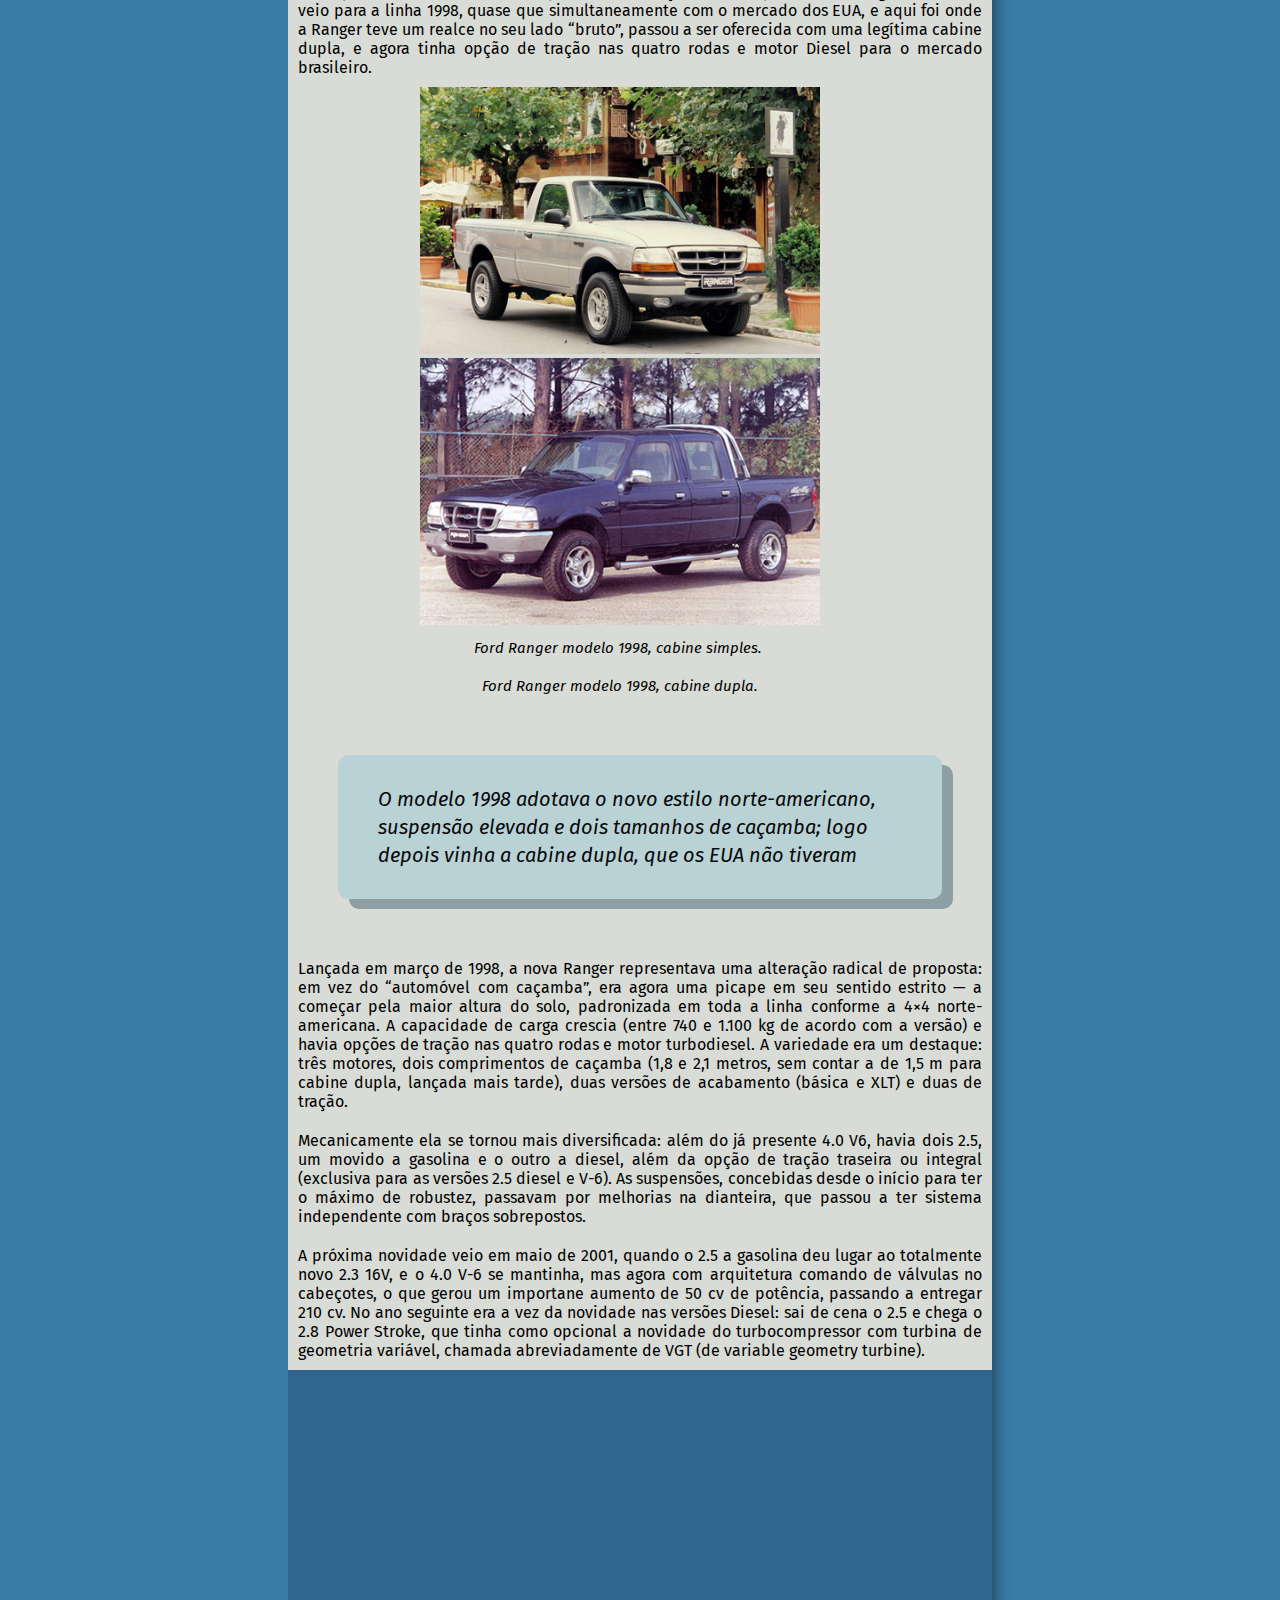
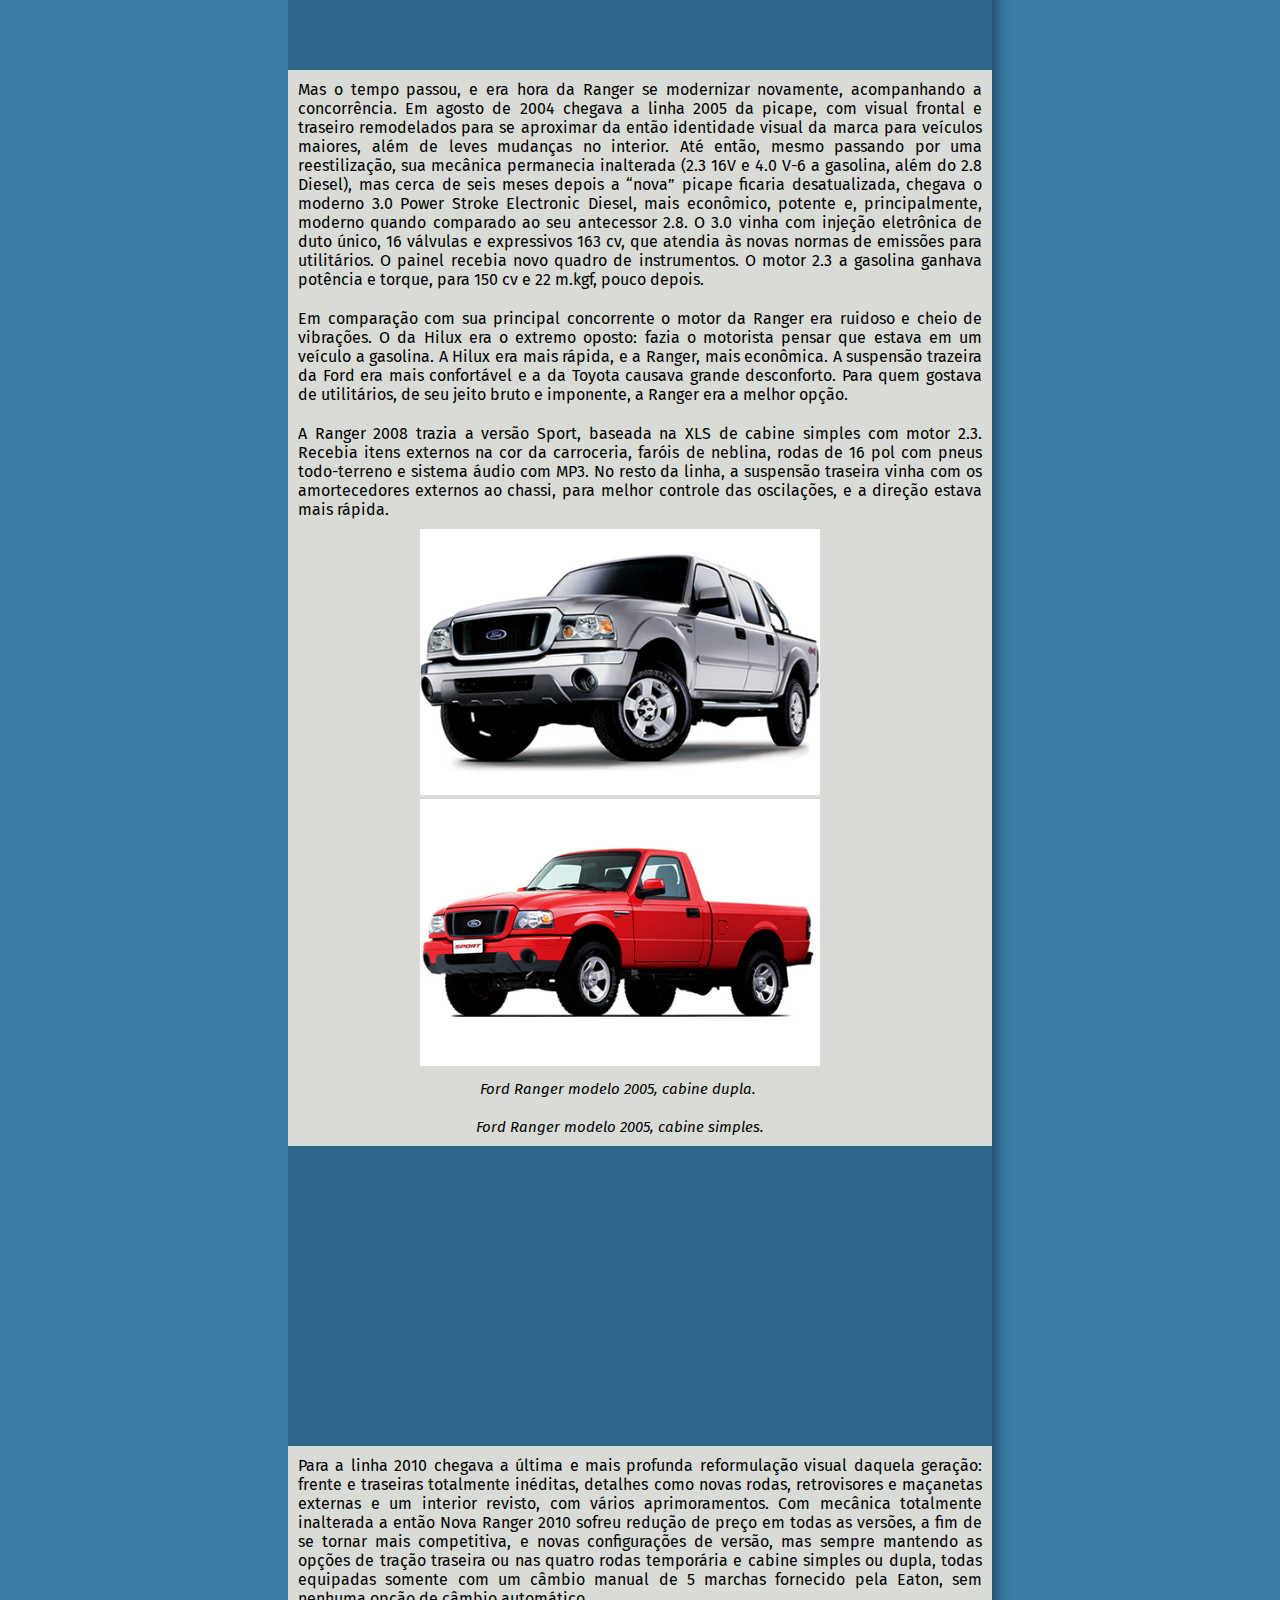
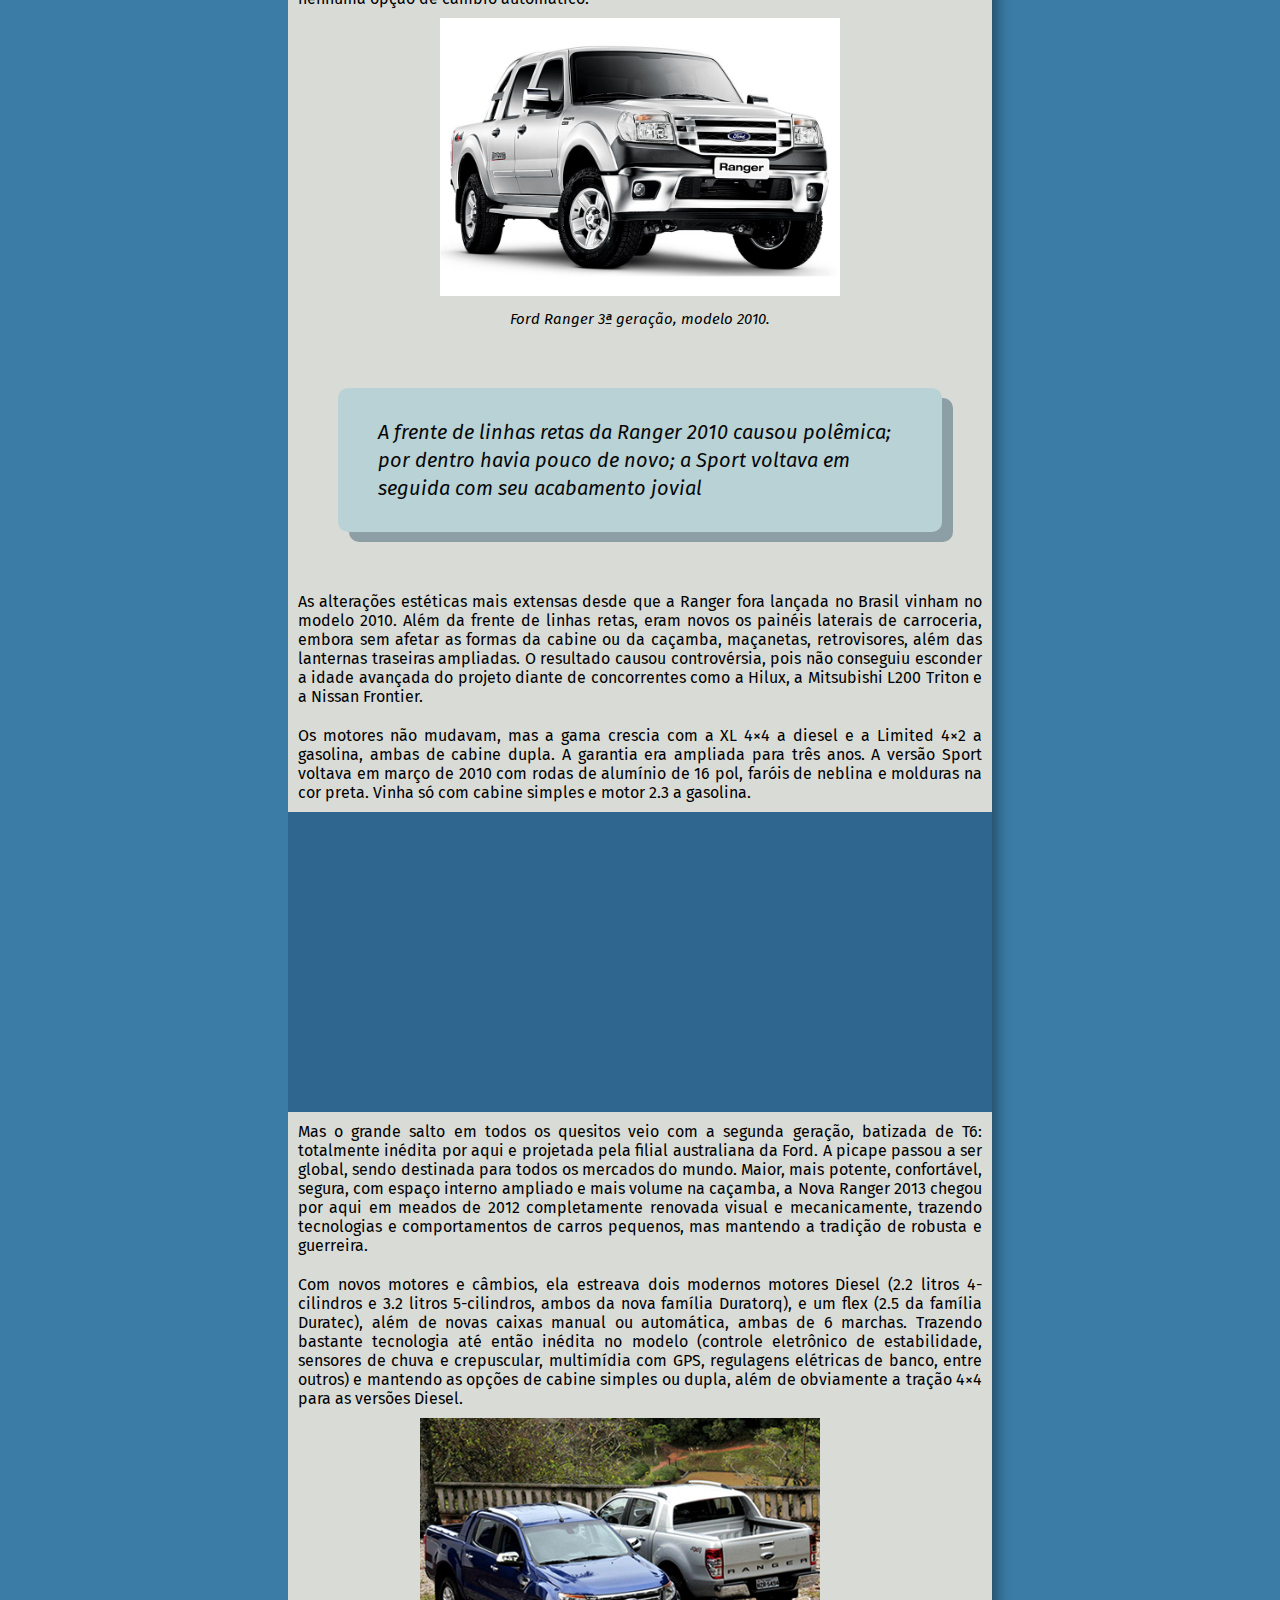
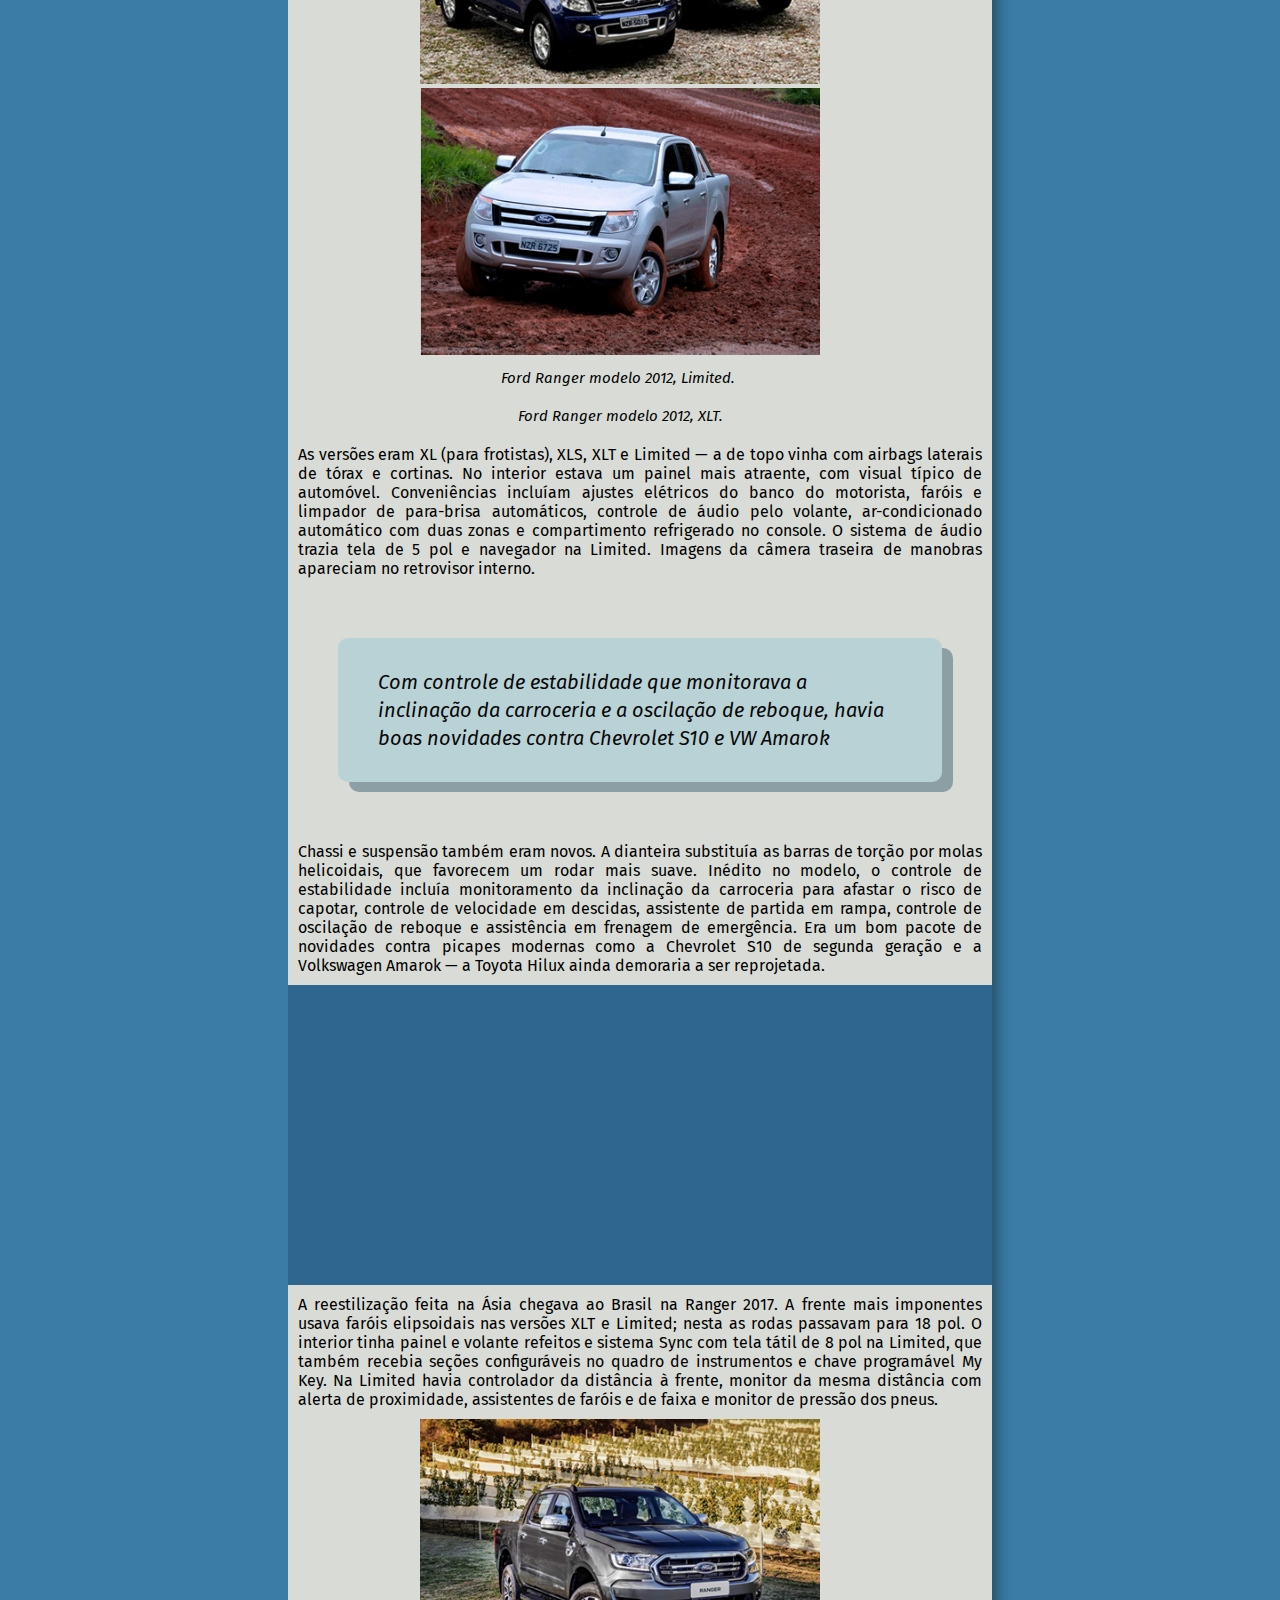
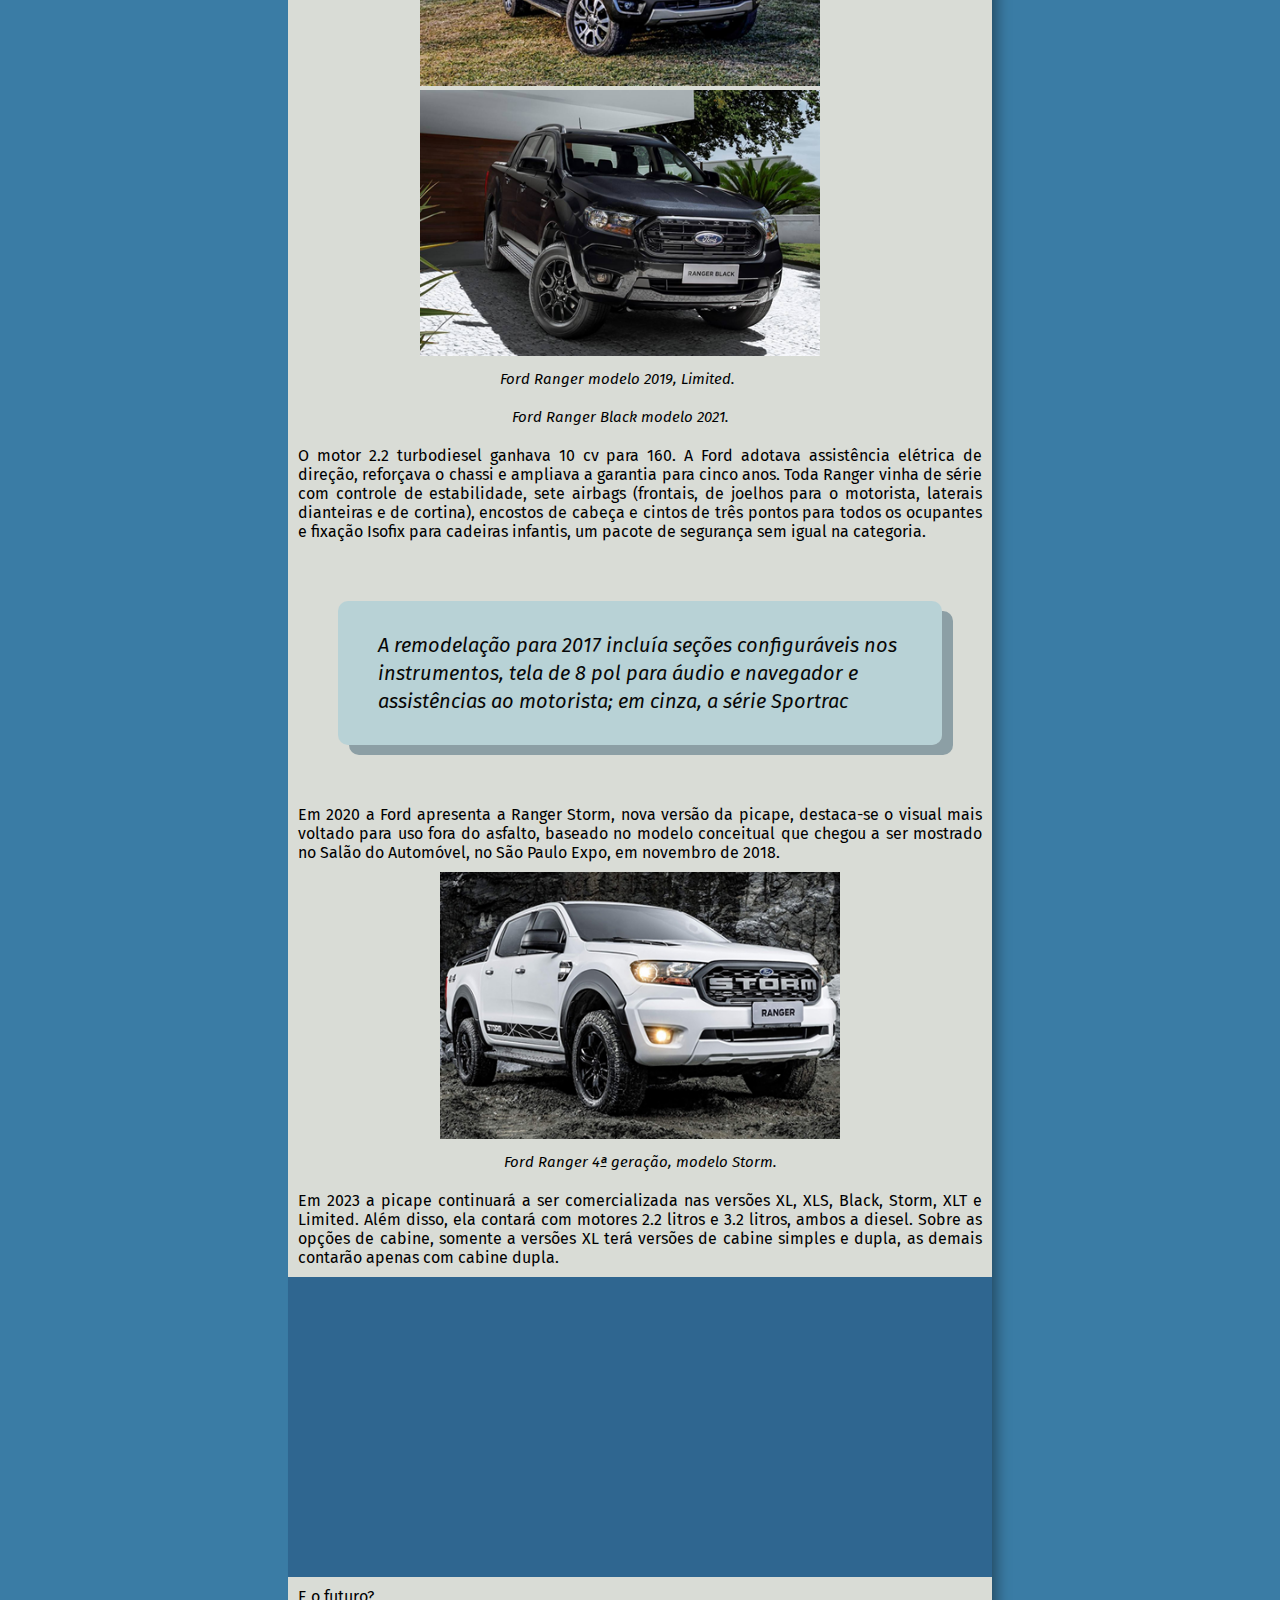
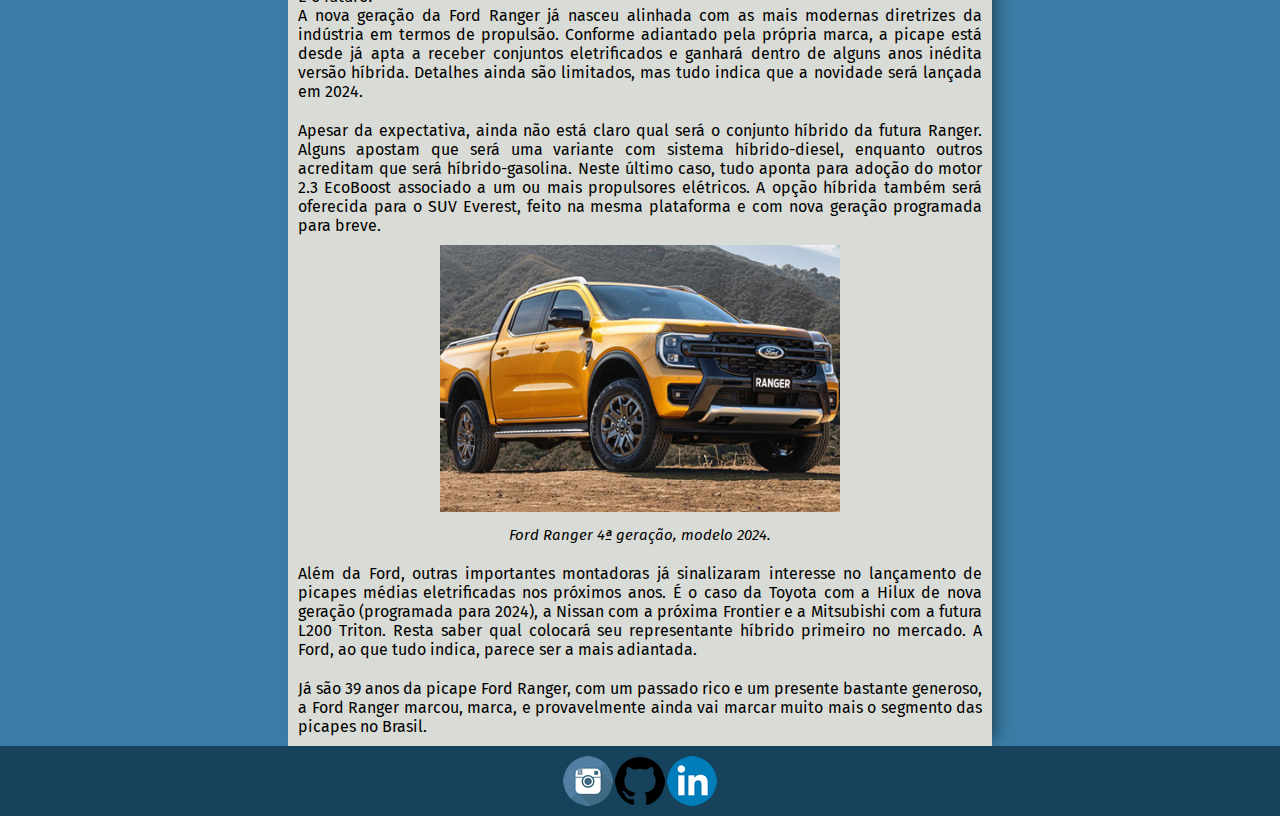
==== commit f890efd6: "finalizando" ====
--- a/index.html
+++ b/index.html
@@ -5,287 +5,10 @@
     <meta http-equiv="X-UA-Compatible" content="IE=edge">
     <meta name="viewport" content="width=device-width, initial-scale=1.0">
     <title>História da Ford Ranger no Brasil</title>
-
-    <style>
-        @import url('https://fonts.googleapis.com/css2?family=Bebas+Neue&display=swap');
-        @import url('https://fonts.googleapis.com/css2?family=Staatliches&display=swap');
-        @import url('https://fonts.googleapis.com/css2?family=Fira+Sans&display=swap');
-
-        *{
-            margin: 0px;
-            padding: 0px;
-            border: 0px;
-        }
-
-        body, html {
-            min-height: 100vh;
-            background-color: #3A7CA5;
-            background-size: cover;
-            background-repeat: no-repeat;
-            background-position: center center;
-            background-blend-mode: soft-light;
-            background-attachment: fixed;
-
-            /* 
-            shorthand:
-            
-            background: color > image > position > repeat > size > attachment 
-
-            background: #3d5c9b url("imagens/wallpaperranger-hor1.png") center center no-repeat cover fixed;
-
-            obs:. o size ainda não funciona no shorthard, declarar fora do shorthand
-            */
-        }
-
-        header {
-            font-variant: small-caps;
-            font-family: 'Bebas Neue', cursive;
-            font-size: 2em;
-            background-color: #2F6690;
-            color: #D9DCD6;
-            width: 55%;
-            padding: 50px 0px 0px 0px;
-            margin: auto;
-            text-align: center;
-            border-radius: 10px 10px 0px 0px;
-            min-width: 400px
-        }
-
-        section {
-            min-width: 400px;
-        }
-
-        #textoprevio {
-            width: 55%;
-            padding: 5px 0px 5px 0px;
-            color: #D9DCD6;
-            background-color: #16425B;
-            font-family: 'Staatliches', cursive;
-            text-align: center;
-            margin: auto;
-            min-width: 400px
-        }
-
-        h3, p {
-            font-family: 'Fira Sans', sans-serif;
-            margin: 0px;
-            padding: 10px;
-        }
-
-        #destaque {
-            font-size: 20px;
-            font-style: italic;
-            margin: auto;
-            width: 55%;
-        }
-
-        #enfeitedestaque {
-            margin: auto;
-            padding: 0px 0px 0px 200px;
-            width: 10px;
-            height: 100px;
-            display: table-cell;
-            background-color: #2F6690;
-        }
-
-        #textodestaque {
-            margin: auto;
-            width: 700px;
-            height: 100px;
-            text-align: justify;
-            display: table-cell;
-            background-color: thistle;
-        }
-
-        #teste {
-            border: 0px 0px 50px 0px;
-            padding: 0px;
-        }
-        
-        #textoini {
-            background-color: #D9DCD6;
-            text-align: center;
-            width: 55%;
-            padding: 0px;
-            margin: auto;
-            box-shadow: rgba(0, 0, 0, 0.432) 10px 0px 14px -6px;
-        }
-
-        #textos {
-            background-color: #D9DCD6;
-            text-align: center;
-            width: 55%;
-            padding: 0px;
-            margin: auto;
-            box-shadow: rgba(0, 0, 0, 0.432) 10px 0px 14px -6px;
-        }
-
-        #fotos {
-            display: inline-block;
-            width: 400px;
-            padding: 0px 40px 0px 0px;
-            margin: auto;
-        }
-
-        #fotosunicas {
-            width: 400px;
-            padding: 0px 0px 0px 0px;
-            margin: auto;
-        }
-
-        #comentarios1 {
-            display: inline-block;
-            width: 400px;
-            padding: 0px 45px 0px 0px;
-            margin: 0px;
-            font-size: 15px;
-            font-style: italic;
-        }
-
-        #comentarios2 {
-            display: inline-block;
-            width: 400px;
-            padding: 0px 40px 0px 0px;
-            margin: 0px;
-            font-size: 15px;
-            font-style: italic;
-        }
-
-        #comentariosunicos {
-            width: 400px;
-            margin: auto;
-            padding: 0px;
-            font-size: 15px;
-            font-style: italic;
-        }
-
-        #anos80 {
-            background-color: #2F6690;
-            background-image: url('imagens/ranger1gen5.jpg');
-            background-repeat: no-repeat;
-            background-attachment: fixed;
-            background-position: center center;
-            margin: auto;
-            width: 55%;
-            height: 300px;
-            padding: 0px;
-            margin: auto;
-        }
-
-        #anos90 {
-            background-color: #2F6690;
-            background-image: url('imagens/wallpaperranger2gen2.jpg');
-            background-repeat: no-repeat;
-            background-attachment: fixed;
-            background-position: center center;
-            margin: auto;
-            width: 100%;
-            height: 400px;
-            padding: 0px;
-        }
-
-        #anos98 {
-            background-color: #2F6690;
-            background-image: url('imagens/ranger3gen.jpg');
-            background-repeat: no-repeat;
-            background-attachment: fixed;
-            background-position: center center;
-            margin: auto;
-            width: 100%;
-            height: 400px;
-            padding: 0px;
-        }
-
-        #anos2000 {
-            background-color: #2F6690;
-            background-image: url('imagens/fordranger2005-wallpaper.png');
-            background-repeat: no-repeat;
-            background-attachment: fixed;
-            background-position: center center;
-            margin: auto;
-            width: 100%;
-            height: 400px;
-            padding: 0px;
-        }
-
-        #anos2010 {
-            background-color: #2F6690;
-            background-image: url('imagens/RANGER2010WP.png');
-            background-repeat: no-repeat;
-            background-attachment: fixed;
-            background-position: center center;
-            margin: auto;
-            width: 100%;
-            height: 400px;
-            padding: 0px;
-        }
-
-        #anos2012 {
-            background-color: #2F6690;
-            background-image: url('imagens/RANGER2012WP.png');
-            background-repeat: no-repeat;
-            background-attachment: fixed;
-            background-position: center center;
-            margin: auto;
-            width: 100%;
-            height: 400px;
-            padding: 0px;
-        }
-
-        #anos2017 {
-            background-color: #2F6690;
-            background-image: url('imagens/RANGER2017WP3.png');
-            background-repeat: no-repeat;
-            background-attachment: fixed;
-            background-position: center center;
-            margin: auto;
-            width: 100%;
-            height: 400px;
-            padding: 0px;
-        }
-
-        #textoini > p {
-            text-align: justify;
-        }
-
-        #textos > p {
-            text-align: justify;
-        }
-
-        #logo {
-            width: 99.5%; 
-            height: 40px;
-            background-image: url('imagens/logomin.fw.png');
-            background-repeat: no-repeat;
-            background-position: top right;   
-        }
-
-        blockquote.quote {
-            padding:20px 30px;
-            text-align:left;
-            background: #81c3d760 no-repeat right;
-            color: #070707;
-            font-size: 20px;line-height: 1.4;
-            font-style: italic;
-            border: 0;
-            border-radius: 10px;
-            margin: 50px 50px 50px 50px;
-            display: block;
-            box-shadow: 11px 10px 0px #16425b65;
-        }
-        footer {
-            background-color: #16425B;
-            color: white;
-            width: 100%;
-            height: 60px;
-            font-family: 'Staatliches', cursive;
-            text-align: center;
-            margin: auto;
-            padding: 10px 0px 0px 0px;
-        }
-
-
-    </style>
+    <link rel="stylesheet" href="style.css">
+<style>
+    @import url('https://fonts.googleapis.com/css2?family=Bebas+Neue&display=swap');
+</style>
 </head>
 <body>
     <header>
@@ -335,7 +58,7 @@
             
         </section>
 
-        <section id="anos80"></section>
+        <section id="anos80" class="bgfotos"></section>
 
         <section id="textos">
             <p>
@@ -360,7 +83,7 @@
                     Ford Ranger 2ª geração.
                 </p>
             </div>
-            <section id="anos90"></section>
+            <section id="anos90" class="bgfotos"></section>
             <p>
                 Até então, a Ranger era produzida na fábrica de Dearborn, Michigan, nos EUA, e importada para a América Latina. Mas isso mudou em 1997, quando a picape ganhou também nacionalidade argentina, passando a ser produzida na fábrica de General Pacheco, região metropolitana de Buenos Aires. A primeira renovação visual depois da sua chegada ao Brasil veio para a linha 1998, quase que simultaneamente com o mercado dos EUA, e aqui foi onde a Ranger teve um realce no seu lado “bruto”, passou a ser oferecida com uma legítima cabine dupla, e agora tinha opção de tração nas quatro rodas e motor Diesel para o mercado brasileiro.
             </p>
@@ -393,7 +116,7 @@
                 A próxima novidade veio em maio de 2001, quando o 2.5 a gasolina deu lugar ao totalmente novo 2.3 16V, e o 4.0 V-6 se mantinha, mas agora com arquitetura comando de válvulas no cabeçotes, o que gerou um importane aumento de 50 cv de potência, passando a entregar 210 cv. No ano seguinte era a vez da novidade nas versões Diesel: sai de cena o 2.5 e chega o 2.8 Power Stroke, que tinha como opcional a novidade do turbocompressor com turbina de geometria variável, chamada abreviadamente de VGT (de variable geometry turbine).
             </p>
             
-            <section id="anos98"></section>
+            <section id="anos98" class="bgfotos"></section>
            
             <p>
                 Mas o tempo passou, e era hora da Ranger se modernizar novamente, acompanhando a concorrência. Em agosto de 2004 chegava a linha 2005 da picape, com visual frontal e traseiro remodelados para se aproximar da então identidade visual da marca para veículos maiores, além de leves mudanças no interior. Até então, mesmo passando por uma reestilização, sua mecânica permanecia inalterada (2.3 16V e 4.0 V-6 a gasolina, além do 2.8 Diesel), mas cerca de seis meses depois a “nova” picape ficaria desatualizada, chegava o moderno 3.0 Power Stroke Electronic Diesel, mais econômico, potente e, principalmente, moderno quando comparado ao seu antecessor 2.8. O 3.0 vinha com injeção eletrônica de duto único, 16 válvulas e expressivos 163 cv, que atendia às novas normas de emissões para utilitários. O painel recebia novo quadro de instrumentos. O motor 2.3 a gasolina ganhava potência e torque, para 150 cv e 22 m.kgf, pouco depois.
@@ -420,7 +143,7 @@
                     Ford Ranger modelo 2005, cabine simples.
                 </p>
             </div>
-            <section id="anos2000"></section>
+            <section id="anos2000" class="bgfotos"></section>
                 <p>
                     Para a linha 2010 chegava a última e mais profunda reformulação visual daquela geração: frente e traseiras totalmente inéditas, detalhes como novas rodas, retrovisores e maçanetas externas e um interior revisto, com vários aprimoramentos. Com mecânica totalmente inalterada a então Nova Ranger 2010 sofreu redução de preço em todas as versões, a fim de se tornar mais competitiva, e novas configurações de versão, mas sempre mantendo as opções de tração traseira ou nas quatro rodas temporária e cabine simples ou dupla, todas equipadas somente com um câmbio manual de 5 marchas fornecido pela Eaton, sem nenhuma opção de câmbio automático.
                 </p>
@@ -443,7 +166,7 @@
                 <p>
                     Os motores não mudavam, mas a gama crescia com a XL 4×4 a diesel e a Limited 4×2 a gasolina, ambas de cabine dupla. A garantia era ampliada para três anos. A versão Sport voltava em março de 2010 com rodas de alumínio de 16 pol, faróis de neblina e molduras na cor preta. Vinha só com cabine simples e motor 2.3 a gasolina.
                 </p>
-                <section id="anos2010"></section>
+                <section id="anos2010" class="bgfotos"></section>
                 <p>
                     Mas o grande salto em todos os quesitos veio com a segunda geração, batizada de T6: totalmente inédita por aqui e projetada pela filial australiana da Ford. A picape passou a ser global, sendo destinada para todos os mercados do mundo. Maior, mais potente, confortável, segura, com espaço interno ampliado e mais volume na caçamba, a Nova Ranger 2013 chegou por aqui em meados de 2012 completamente renovada visual e mecanicamente, trazendo tecnologias e comportamentos de carros pequenos, mas mantendo a tradição de robusta e guerreira.
                 </p>
@@ -477,7 +200,7 @@
                 <p>
                     Chassi e suspensão também eram novos. A dianteira substituía as barras de torção por molas helicoidais, que favorecem um rodar mais suave. Inédito no modelo, o controle de estabilidade incluía monitoramento da inclinação da carroceria para afastar o risco de capotar, controle de velocidade em descidas, assistente de partida em rampa, controle de oscilação de reboque e assistência em frenagem de emergência. Era um bom pacote de novidades contra picapes modernas como a Chevrolet S10 de segunda geração e a Volkswagen Amarok — a Toyota Hilux ainda demoraria a ser reprojetada.
                 </p>
-                <section id="anos2012"></section>
+                <section id="anos2012" class="bgfotos"></section>
                 <p>
                     A reestilização feita na Ásia chegava ao Brasil na Ranger 2017. A frente mais imponentes usava faróis elipsoidais nas versões XLT e Limited; nesta as rodas passavam para 18 pol. O interior tinha painel e volante refeitos e sistema Sync com tela tátil de 8 pol na Limited, que também recebia seções configuráveis no quadro de instrumentos e chave programável My Key. Na Limited havia controlador da distância à frente, monitor da mesma distância com alerta de proximidade, assistentes de faróis e de faixa e monitor de pressão dos pneus.
                 </p>
@@ -519,7 +242,7 @@
                 <p>
                     Em 2023 a picape continuará a ser comercializada nas versões XL, XLS, Black, Storm, XLT e Limited. Além disso, ela contará com motores 2.2 litros e 3.2 litros, ambos a diesel. Sobre as opções de cabine, somente a versões XL terá versões de cabine simples e dupla, as demais contarão apenas com cabine dupla.
                 </p>
-                <section id="anos2017"></section>
+                <section id="anos2017" class="bgfotos"></section>
                 <p>
                     E o futuro? <br>
                     A nova geração da Ford Ranger já nasceu alinhada com as mais modernas diretrizes da indústria em termos de propulsão. Conforme adiantado pela própria marca, a picape está desde já apta a receber conjuntos eletrificados e ganhará dentro de alguns anos inédita versão híbrida. Detalhes ainda são limitados, mas tudo indica que a novidade será lançada em 2024.
--- a/style.css
+++ b/style.css
@@ -0,0 +1,280 @@
+@charset "UTF-8"
+
+
+@import url('https://fonts.googleapis.com/css2?family=Bebas+Neue&display=swap');
+@import url('https://fonts.googleapis.com/css2?family=Staatliches&display=swap');
+@import url('https://fonts.googleapis.com/css2?family=Fira+Sans&display=swap');
+
+*{
+    margin: 0px;
+    padding: 0px;
+    border: 0px;
+}
+
+body, html {
+    min-height: 100vh;
+    background-color: #3A7CA5;
+    background-size: cover;
+    background-repeat: no-repeat;
+    background-position: center center;
+    background-blend-mode: soft-light;
+    background-attachment: fixed;
+
+    /* 
+    shorthand:
+    
+    background: color > image > position > repeat > size > attachment 
+
+    background: #3d5c9b url("imagens/wallpaperranger-hor1.png") center center no-repeat cover fixed;
+
+    obs:. o size ainda não funciona no shorthard, declarar fora do shorthand
+    */
+}
+
+header {
+    font-variant: small-caps;
+    font-family: 'Bebas Neue', cursive;
+    font-size: 2em;
+    background-color: #2F6690;
+    color: #D9DCD6;
+    width: 55%;
+    padding: 50px 0px 0px 0px;
+    margin: auto;
+    text-align: center;
+    border-radius: 10px 10px 0px 0px;
+    min-width: 400px
+}
+
+section {
+    min-width: 400px;
+}
+
+#textoprevio {
+    width: 55%;
+    padding: 5px 0px 5px 0px;
+    color: #D9DCD6;
+    background-color: #16425B;
+    font-family: 'Staatliches', cursive;
+    text-align: center;
+    margin: auto;
+    min-width: 400px
+}
+
+h3, p {
+    font-family: 'Fira Sans', sans-serif;
+    margin: 0px;
+    padding: 10px;
+}
+
+#destaque {
+    font-size: 20px;
+    font-style: italic;
+    margin: auto;
+    width: 55%;
+}
+
+#enfeitedestaque {
+    margin: auto;
+    padding: 0px 0px 0px 200px;
+    width: 10px;
+    height: 100px;
+    display: table-cell;
+    background-color: #2F6690;
+}
+
+#textodestaque {
+    margin: auto;
+    width: 700px;
+    height: 100px;
+    text-align: justify;
+    display: table-cell;
+    background-color: thistle;
+}
+
+#teste {
+    border: 0px 0px 50px 0px;
+    padding: 0px;
+}
+
+#textoini {
+    background-color: #D9DCD6;
+    text-align: center;
+    width: 55%;
+    padding: 0px;
+    margin: auto;
+    box-shadow: rgba(0, 0, 0, 0.432) 10px 0px 14px -6px;
+}
+
+#textos {
+    background-color: #D9DCD6;
+    text-align: center;
+    width: 55%;
+    padding: 0px;
+    margin: auto;
+    box-shadow: rgba(0, 0, 0, 0.432) 10px 0px 14px -6px;
+}
+
+#fotos {
+    display: inline-block;
+    width: 400px;
+    padding: 0px 40px 0px 0px;
+    margin: auto;
+}
+
+#fotosunicas {
+    width: 400px;
+    padding: 0px 0px 0px 0px;
+    margin: auto;
+}
+
+#comentarios1 {
+    display: inline-block;
+    width: 400px;
+    padding: 0px 45px 0px 0px;
+    margin: 0px;
+    font-size: 15px;
+    font-style: italic;
+}
+
+#comentarios2 {
+    display: inline-block;
+    width: 400px;
+    padding: 0px 40px 0px 0px;
+    margin: 0px;
+    font-size: 15px;
+    font-style: italic;
+}
+
+#comentariosunicos {
+    width: 400px;
+    margin: auto;
+    padding: 0px;
+    font-size: 15px;
+    font-style: italic;
+}
+
+#anos80 {
+    background-color: #2F6690;
+    background-image: url('imagens/ranger1gen5.jpg');
+    background-repeat: no-repeat;
+    background-attachment: fixed;
+    background-position: center center;
+    margin: auto;
+    width: 55%;
+    height: 300px;
+    padding: 0px;
+    margin: auto;
+}
+
+#anos90 {
+    background-color: #2F6690;
+    background-image: url('imagens/wallpaperranger2gen2.jpg');
+    background-repeat: no-repeat;
+    background-attachment: fixed;
+    background-position: center center;
+    margin: auto;
+    width: 100%;
+    height: 300px;
+    padding: 0px;
+}
+
+#anos98 {
+    background-color: #2F6690;
+    background-image: url('imagens/ranger3gen.jpg');
+    background-repeat: no-repeat;
+    background-attachment: fixed;
+    background-size: cover;
+    margin: auto;
+    width: 100%;
+    height: 300px;
+    padding: 0px;
+}
+
+#anos2000 {
+    background-color: #2F6690;
+    background-image: url('imagens/fordranger2005-wallpaper.png');
+    background-repeat: no-repeat;
+    background-attachment: fixed;
+    background-size: cover;
+    margin: auto;
+    width: 100%;
+    height: 300px;
+    padding: 0px;
+}
+
+#anos2010 {
+    background-color: #2F6690;
+    background-image: url('imagens/RANGER2010WP.png');
+    background-repeat: no-repeat;
+    background-attachment: fixed;
+    background-size: cover;
+    margin: auto;
+    width: 100%;
+    height: 300px;
+    padding: 0px;
+}
+
+#anos2012 {
+    background-color: #2F6690;
+    background-image: url('imagens/RANGER2012WP.png');
+    background-repeat: no-repeat;
+    background-attachment: fixed;
+    background-size: cover;
+    margin: auto;
+    width: 100%;
+    height: 300px;
+    padding: 0px;
+}
+
+#anos2017 {
+    background-color: #2F6690;
+    background-image: url('imagens/RANGER2017WP3.png');
+    background-repeat: no-repeat;
+    background-attachment: fixed;
+    background-size: cover;
+    margin: auto;
+    width: 100%;
+    height: 300px;
+    padding: 0px;
+}
+
+#textoini > p {
+    text-align: justify;
+}
+
+#textos > p {
+    text-align: justify;
+}
+
+#logo {
+    width: 99.5%; 
+    height: 40px;
+    background-image: url('imagens/logomin.fw.png');
+    background-repeat: no-repeat;
+    background-position: top right;   
+}
+
+blockquote.quote {
+    padding:20px 30px;
+    text-align:left;
+    background: #81c3d760 no-repeat right;
+    color: #070707;
+    font-size: 20px;line-height: 1.4;
+    font-style: italic;
+    border: 0;
+    border-radius: 10px;
+    margin: 50px 50px 50px 50px;
+    display: block;
+    box-shadow: 11px 10px 0px #16425b65;
+}
+footer {
+    background-color: #16425B;
+    color: white;
+    width: 100%;
+    height: 60px;
+    font-family: 'Staatliches', cursive;
+    text-align: center;
+    margin: auto;
+    padding: 10px 0px 0px 0px;
+}
+
